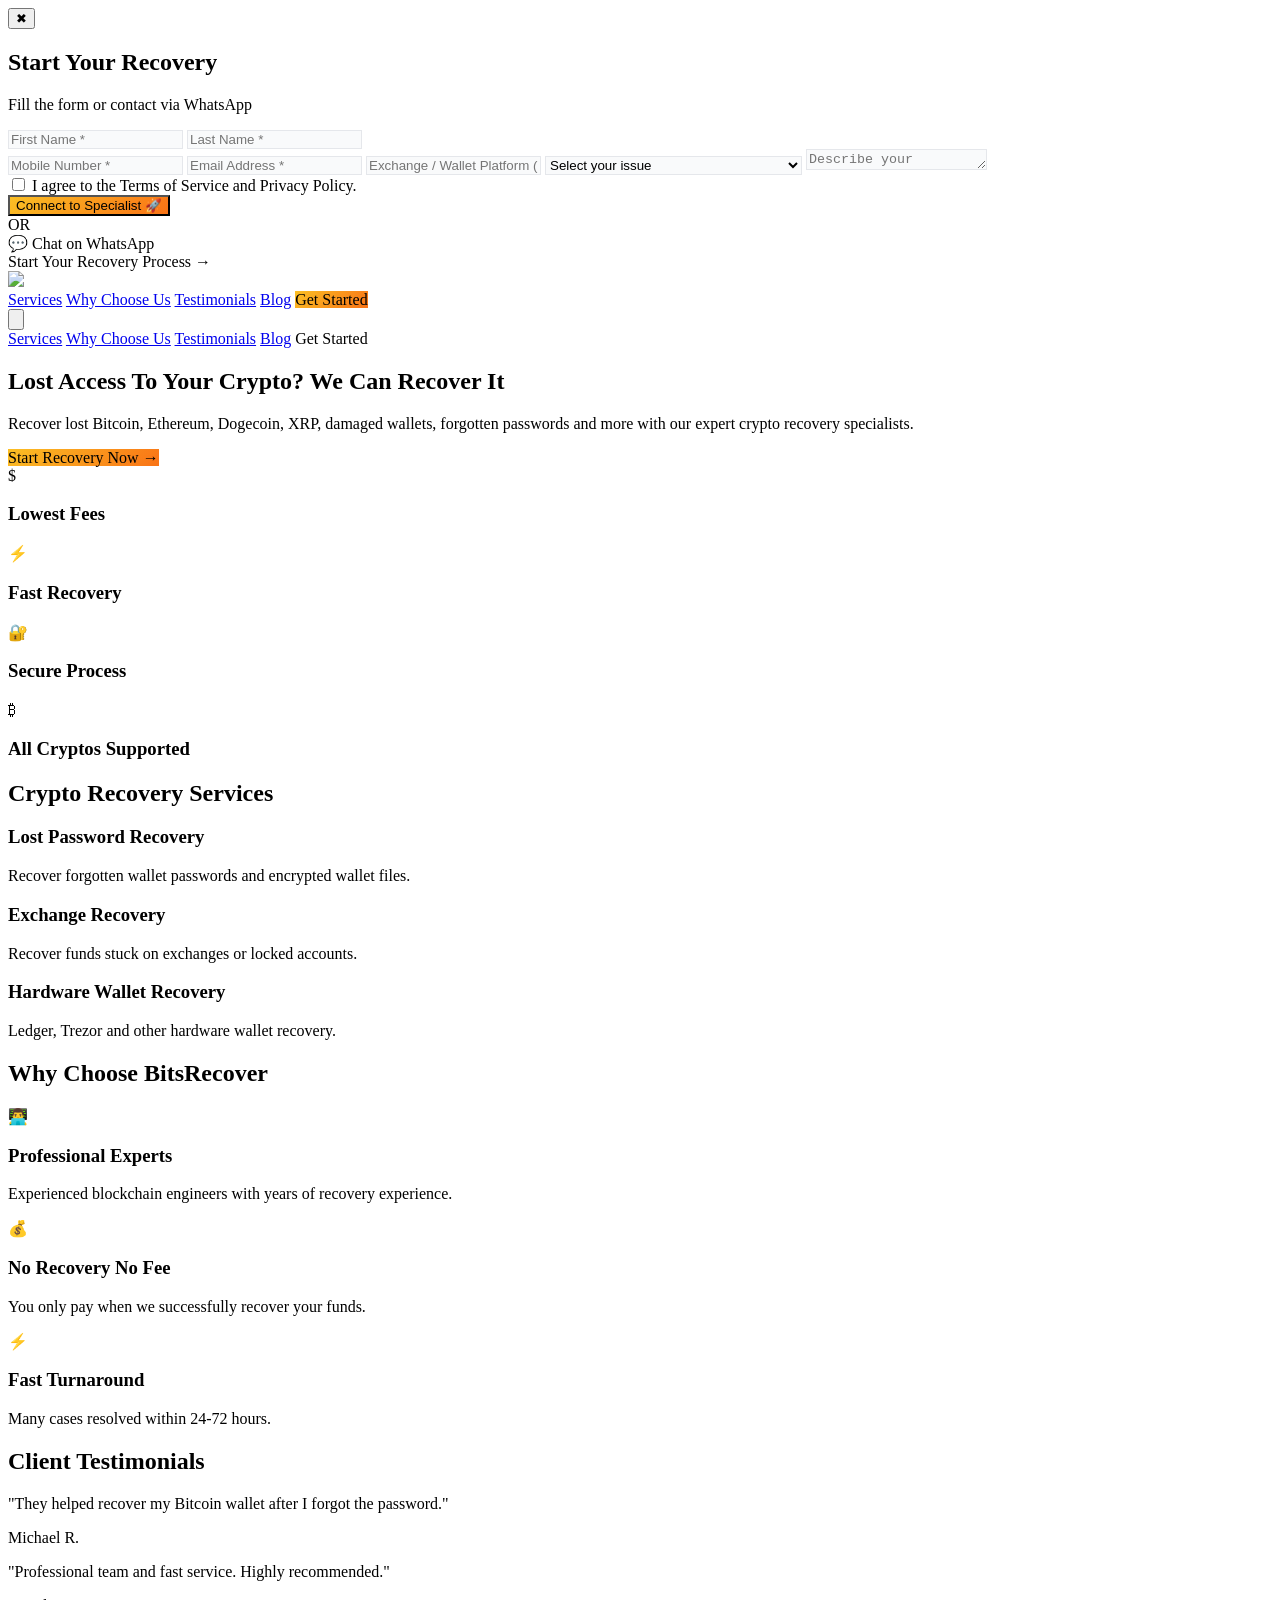
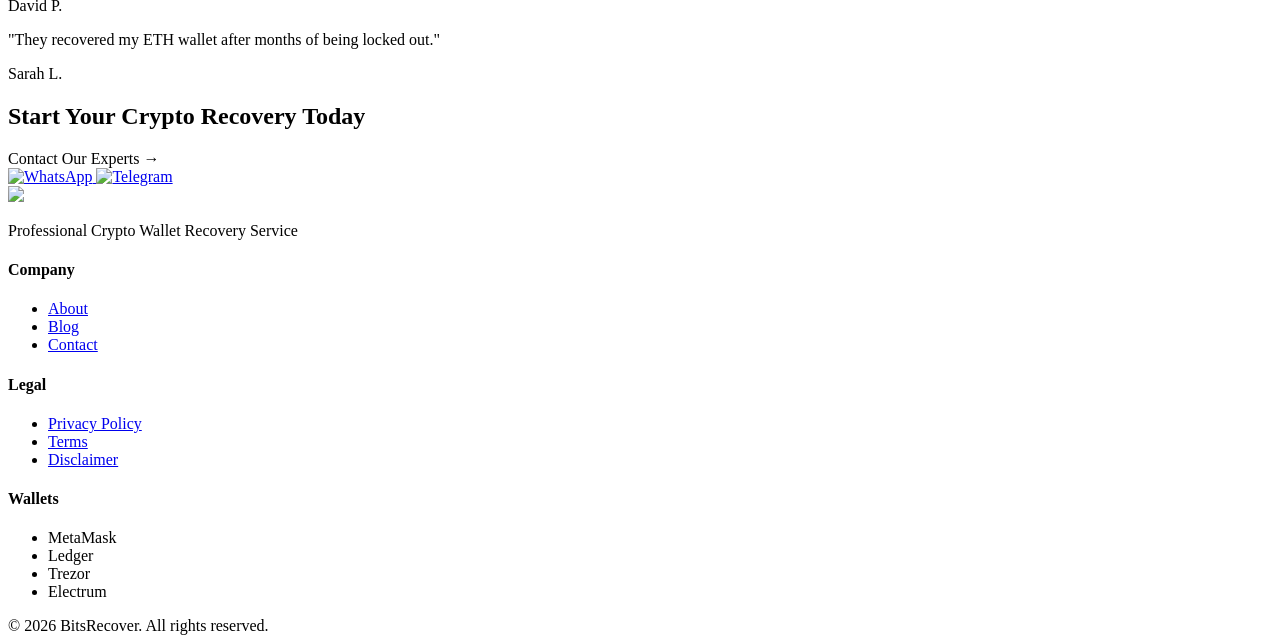
==== index.html @ 0be68c83 "Update index.html" ====
<!DOCTYPE html>
<html lang="en">

<head>

    <meta charset="UTF-8">
    <meta name="viewport" content="width=device-width, initial-scale=1.0">

    <title>BitsRecover – Professional Crypto Wallet Recoveryyy</title>

    <meta name="description"
        content="Lost access to Bitcoin, Ethereum or other cryptocurrencies? Our expert recovery team helps you regain your funds safely.">

    <script src="https://cdn.tailwindcss.com"></script>

    <style>
        html {
            scroll-behavior: smooth;
        }

        :root {
            --primary: #f59e0b;
        }

        .gradient-btn {
            background: linear-gradient(135deg, #fbbf24, #f97316);
        }
    </style>

    <link rel="stylesheet" href="index.css">


    
        <script type="text/javascript">
        window.$crisp=[];
        window.CRISP_WEBSITE_ID="ad9b72ca-7b60-43f1-b585-5faa0a7a1a72";
        (function(){
        d=document;
        s=d.createElement("script");
        s.src="https://client.crisp.chat/l.js";
        s.async=1;
        d.getElementsByTagName("head")[0].appendChild(s);
        })();
        </script>


</head>


<body class="bg-gray-50 font-sans">


    <!-- LEAD FORM MODAL -->
    <div id="leadModal" class="fixed inset-0 bg-black bg-opacity-70 hidden justify-center items-center z-50">

        <div class="bg-white w-full max-w-lg p-8 rounded-2xl relative shadow-2xl">

            <!-- CLOSE -->
            <button onclick="closeForm()" class="absolute top-3 right-4 text-xl font-bold">✖</button>

            <h2 class="text-2xl font-bold mb-2 text-center">Start Your Recovery</h2>
            <div id="formMessage" class="hidden text-center py-3 rounded-lg font-semibold"></div>
            <p class="text-center text-gray-500 mb-6">Fill the form or contact via WhatsApp</p>

            <!-- FORM -->
            <form class="space-y-4" onsubmit="submitForm(event)">

                <!-- NAME -->
                <div class="grid grid-cols-2 gap-3">
                    <input type="text" name="first_name" placeholder="First Name *" required
                        class="w-full border p-3 rounded-lg">
                    <input type="text" name="last_name" placeholder="Last Name *" required
                        class="w-full border p-3 rounded-lg">
                </div>


                <input type="tel" name="phone" placeholder="Mobile Number *" required
                    class="w-full border p-3 rounded-lg">

                <!-- EMAIL -->
                <input type="email" name="email" placeholder="Email Address *" required
                    class="w-full border p-3 rounded-lg">

                <!-- WALLET -->
                <input type="text" name="wallet" placeholder="Exchange / Wallet Platform (e.g. Binance, MetaMask)"
                    class="w-full border p-3 rounded-lg">

                <!-- ISSUE TYPE -->
                <select name="issue_type" required class="w-full border p-3 rounded-lg">
                    <option value="">Select your issue</option>
                    <option>Wallet Access / Lost Password</option>
                    <option>Pending / Failed Transaction</option>
                    <option>Withdrawal Not Received</option>
                    <option>Deposit Not Credited</option>
                    <option>Account Locked / Frozen</option>
                    <option>Unauthorized Access / Hacked Account</option>
                    <option>Staking / Rewards Issue</option>
                    <option>Billing / Fee Dispute</option>
                    <option>KYC / Verification Problem</option>
                    <option>Tax Statement / Trade History</option>
                    <option>Other</option>
                </select>

                <!-- MESSAGE -->
                <textarea name="message" rows="1" placeholder="Describe your issue..."
                    class="w-full border p-3 rounded-lg"></textarea>

                <!-- CHECKBOXES -->
                <div class="text-sm space-y-2 text-gray-600">

                    <label class="flex items-start gap-2">
                        <input type="checkbox" required>
                        <span>I agree to the Terms of Service and Privacy Policy.</span>
                    </label>


                </div>

                <!-- SUBMIT -->
                <button type="submit" class="w-full gradient-btn text-white py-3 rounded-lg font-bold text-lg">
                    Connect to Specialist 🚀
                </button>

            </form>
            <!-- DIVIDER -->
            <div class="flex items-center my-6">
                <div class="flex-1 h-px bg-gray-300"></div>
                <span class="px-3 text-gray-500 text-sm">OR</span>
                <div class="flex-1 h-px bg-gray-300"></div>
            </div>

            <!-- WHATSAPP BUTTON -->
            <a onclick="openWhatsApp()"
                class="block w-full bg-green-500 text-white text-center py-3 rounded-lg font-bold hover:bg-green-600">
                💬 Chat on WhatsApp
            </a>

        </div>

    </div>


    <!-- TOP BAR -->

    <div class="bg-yellow-400 text-center py-2 text-sm font-semibold">

        <a onclick="openWhatsApp()" class="hover:underline">
            Start Your Recovery Process →
        </a>

    </div>



    <!-- HEADER -->

    <header class="bg-white shadow sticky top-0 z-50">

        <div class="max-w-7xl mx-auto px-4">

            <div class="flex justify-between items-center py-4">

                <!-- Logo -->

                <a href="/" class="flex items-center">

                    <img src="https://bitsrecover.com/logo.png" class="h-12">

                </a>


                <!-- Desktop Nav -->

                <nav class="hidden md:flex space-x-8 items-center">

                    <a href="services.html" class="text-gray-700 hover:text-yellow-500">Services</a>

                    <a href="whychooseus.html" class="text-gray-700 hover:text-yellow-500">Why Choose Us</a>

                    <a href="testimonials.html" class="text-gray-700 hover:text-yellow-500">Testimonials</a>

                    <a href="blog.html" class="text-gray-700 hover:text-yellow-500">Blog</a>

                    <a onclick="openForm()"
                        class="gradient-btn text-white px-6 py-2 rounded-full font-semibold hover:brightness-110">
                        Get Started
                    </a>

                </nav>


                <!-- Mobile Button -->

                <button id="menuBtn" class="md:hidden">

                    <svg xmlns="http://www.w3.org/2000/svg" class="h-8 w-8" fill="none" viewBox="0 0 24 24"
                        stroke="currentColor">

                        <path stroke-linecap="round" stroke-linejoin="round" stroke-width="2"
                            d="M4 6h16M4 12h16M4 18h16" />

                    </svg>

                </button>

            </div>


            <!-- MOBILE MENU -->

            <div id="mobileMenu" class="hidden md:hidden pb-6">

                <a href="services.html" class="block py-2">Services</a>

                <a href="whychooseus.html" class="block py-2">Why Choose Us</a>

                <a href="testimonials.html" class="block py-2">Testimonials</a>

                <a href="blog.html" class="block py-2">Blog</a>

                <a onclick="openForm()" class="block mt-2 bg-yellow-500 text-white px-5 py-2 rounded-full text-center">
                    Get Started
                </a>

            </div>

        </div>

    </header>



    <!-- HERO -->

    <section class="bg-gradient-to-br from-gray-900 via-gray-800 to-gray-900 text-white py-24">

        <div class="max-w-7xl mx-auto px-4 text-center">

            <h1 class="text-4xl md:text-6xl font-bold mb-6">

                Lost Access To Your Crypto?

                <span class="text-yellow-400">
                    We Can Recover It
                </span>

            </h1>


            <p class="text-xl text-gray-300 max-w-3xl mx-auto mb-10">

                Recover lost Bitcoin, Ethereum, Dogecoin, XRP, damaged wallets,
                forgotten passwords and more with our expert crypto recovery specialists.

            </p>


            <a onclick="openForm()" class="gradient-btn px-10 py-5 text-xl rounded-full font-bold hover:brightness-110">

                Start Recovery Now →

            </a>

        </div>

    </section>



    <!-- FEATURES -->

    <section class="py-16 bg-white">

        <div class="max-w-7xl mx-auto px-4 grid grid-cols-2 md:grid-cols-4 gap-8 text-center">

            <div>
                <div class="text-5xl mb-4 text-yellow-500">$</div>
                <h3 class="font-bold">Lowest Fees</h3>
            </div>

            <div>
                <div class="text-5xl mb-4 text-yellow-500">⚡</div>
                <h3 class="font-bold">Fast Recovery</h3>
            </div>

            <div>
                <div class="text-5xl mb-4 text-yellow-500">🔐</div>
                <h3 class="font-bold">Secure Process</h3>
            </div>

            <div>
                <div class="text-5xl mb-4 text-yellow-500">₿</div>
                <h3 class="font-bold">All Cryptos Supported</h3>
            </div>

        </div>

    </section>



    <!-- SERVICES -->

    <section id="services" class="py-20 bg-gray-100">

        <div class="max-w-7xl mx-auto px-4">

            <h2 class="text-4xl font-bold text-center mb-12">

                Crypto Recovery Services

            </h2>


            <div class="grid md:grid-cols-3 gap-10">


                <div class="bg-white p-8 rounded-xl shadow hover:shadow-xl transition">

                    <h3 class="text-xl font-bold mb-3">Lost Password Recovery</h3>

                    <p class="text-gray-600">

                        Recover forgotten wallet passwords and encrypted wallet files.

                    </p>

                </div>



                <div class="bg-white p-8 rounded-xl shadow hover:shadow-xl transition">

                    <h3 class="text-xl font-bold mb-3">Exchange Recovery</h3>

                    <p class="text-gray-600">

                        Recover funds stuck on exchanges or locked accounts.

                    </p>

                </div>



                <div class="bg-white p-8 rounded-xl shadow hover:shadow-xl transition">

                    <h3 class="text-xl font-bold mb-3">Hardware Wallet Recovery</h3>

                    <p class="text-gray-600">

                        Ledger, Trezor and other hardware wallet recovery.

                    </p>

                </div>

            </div>

        </div>

    </section>



    <!-- WHY US -->

    <section id="why-us" class="py-20 bg-white">

        <div class="max-w-7xl mx-auto px-4">

            <h2 class="text-4xl font-bold text-center mb-16">

                Why Choose BitsRecover

            </h2>


            <div class="grid md:grid-cols-3 gap-10 text-center">


                <div>

                    <div class="text-6xl mb-6">👨‍💻</div>

                    <h3 class="font-bold text-xl mb-3">

                        Professional Experts

                    </h3>

                    <p class="text-gray-600">

                        Experienced blockchain engineers with years of recovery experience.

                    </p>

                </div>


                <div>

                    <div class="text-6xl mb-6">💰</div>

                    <h3 class="font-bold text-xl mb-3">

                        No Recovery No Fee

                    </h3>

                    <p class="text-gray-600">

                        You only pay when we successfully recover your funds.

                    </p>

                </div>


                <div>

                    <div class="text-6xl mb-6">⚡</div>

                    <h3 class="font-bold text-xl mb-3">

                        Fast Turnaround

                    </h3>

                    <p class="text-gray-600">

                        Many cases resolved within 24-72 hours.

                    </p>

                </div>


            </div>

        </div>

    </section>



    <!-- TESTIMONIALS -->

    <section id="testimonials" class="py-20 bg-gray-50">

        <div class="max-w-7xl mx-auto px-4">

            <h2 class="text-4xl font-bold text-center mb-12">

                Client Testimonials

            </h2>


            <div class="grid md:grid-cols-3 gap-8">


                <div class="bg-white p-6 rounded-xl shadow">

                    <p>

                        "They helped recover my Bitcoin wallet after I forgot the password."

                    </p>

                    <p class="font-bold mt-4">Michael R.</p>

                </div>



                <div class="bg-white p-6 rounded-xl shadow">

                    <p>

                        "Professional team and fast service. Highly recommended."

                    </p>

                    <p class="font-bold mt-4">David P.</p>

                </div>



                <div class="bg-white p-6 rounded-xl shadow">

                    <p>

                        "They recovered my ETH wallet after months of being locked out."

                    </p>

                    <p class="font-bold mt-4">Sarah L.</p>

                </div>

            </div>

        </div>

    </section>



    <!-- CTA -->

    <section class="bg-gradient-to-br from-yellow-500 to-orange-600 text-white py-20 text-center">

        <h2 class="text-4xl font-bold mb-6">

            Start Your Crypto Recovery Today

        </h2>

        <a onclick="openForm()" class="bg-white text-orange-600 px-10 py-5 text-xl font-bold rounded-full">

            Contact Our Experts →

        </a>

    </section>

        
        
        
        <!-- Floating Contact Buttons -->
        <div class="fixed right-3 sm:right-6 bottom-20 z-[9999] flex flex-col gap-3 mb-2">
        
            <!-- Live Chat
            <button onclick="$crisp.push(['do', 'chat:open'])"
                title="Live Chat"
                class="w-14 h-14 bg-orange-500 rounded-full flex items-center justify-center shadow-lg hover:scale-110 transition duration-300">
                💬
            </button> -->
        
            <!-- WhatsApp -->
            <a href="https://wa.me/12098890576?text=Hello%20I%20need%20help%20with%20recover%20my%20crypto"
                target="_blank"
                title="WhatsApp"
                class="w-14 h-14 bg-green-500 rounded-full flex items-center justify-center shadow-lg hover:scale-110 transition duration-300">
                <img src="https://cdn-icons-png.flaticon.com/512/733/733585.png"
                    alt="WhatsApp"
                    class="w-8 h-8">
            </a>
        
            <!-- Telegram -->
            <a href="https://t.me/Alex_watson11"
                target="_blank"
                title="Telegram"
                class="w-14 h-14 bg-blue-500 rounded-full flex items-center justify-center shadow-lg hover:scale-110 transition duration-300">
                <img src="https://cdn-icons-png.flaticon.com/512/2111/2111646.png"
                    alt="Telegram"
                    class="w-8 h-8">
            </a>
        
        </div>





    <!-- FOOTER -->

    <footer class="bg-gray-900 text-gray-300 py-16">

        <div class="max-w-7xl mx-auto px-4 grid md:grid-cols-4 gap-10">


            <div>

                <img src="https://bitsrecover.com/logo.png" class="h-12 mb-4">

                <p>Professional Crypto Wallet Recovery Service</p>

            </div>



            <div>

                <h4 class="text-white font-bold mb-4">Company</h4>

                <ul class="space-y-2">

                    <li><a href="about.html">About</a></li>

                    <li><a href="blog.html">Blog</a></li>

                    <li><a href="contact-us.html">Contact</a></li>

                </ul>

            </div>



            <div>

                <h4 class="text-white font-bold mb-4">Legal</h4>

                <ul class="space-y-2">

                    <li><a href="privacy.html">Privacy Policy</a></li>

                    <li><a href="terms.html">Terms</a></li>

                    <li><a href="disclaimer.html">Disclaimer</a></li>

                </ul>

            </div>



            <div>

                <h4 class="text-white font-bold mb-4">Wallets</h4>

                <ul class="space-y-2">

                    <li>MetaMask</li>
                    <li>Ledger</li>
                    <li>Trezor</li>
                    <li>Electrum</li>

                </ul>

            </div>


        </div>

        <div class="text-center mt-10 border-t border-gray-700 pt-6 text-sm">

            © 2026 BitsRecover. All rights reserved.

        </div>

    </footer>



    <script src="index.js"></script>

</body>

</html>
---- index.css ----
#leadModal{
    z-index: 999 !important;
}


/* MOBILE OPTIMIZATION */
@media (max-width: 640px) {

    /* modal container spacing */
    #leadModal {
        padding: 20px;
        align-items: flex-start;
        overflow-y: auto;
    }

    /* form box */
    #leadModal > div {
        margin-top: 40px;
        margin-bottom: 40px;
        padding: 20px;
        border-radius: 16px;
    }

    /* inputs spacing improve */
    #leadModal input,
    #leadModal select,
    #leadModal textarea {
        padding: 14px;
        font-size: 16px;
    }

    /* button size */
    #leadModal button,
    #leadModal a {
        padding: 14px;
        font-size: 16px;
    }

}

/* FORM UI IMPROVEMENT */
#leadModal input,
#leadModal select,
#leadModal textarea {
    background: #f9fafb;
    border: 1px solid #e5e7eb;
    transition: 0.2s;
}

#leadModal input:focus,
#leadModal select:focus,
#leadModal textarea:focus {
    border-color: #f59e0b;
    outline: none;
    background: #fff;
}

/* MOBILE FIX */
@media (max-width: 640px) {

    #leadModal {
        padding: 15px;
        align-items: flex-start;
        overflow-y: auto;
    }

    #leadModal > div {
        margin-top: 30px;
        margin-bottom: 30px;
        padding: 18px;
    }

    /* stack first-last name on mobile */
    #leadModal .grid-cols-2 {
        grid-template-columns: 1fr;
    }

}
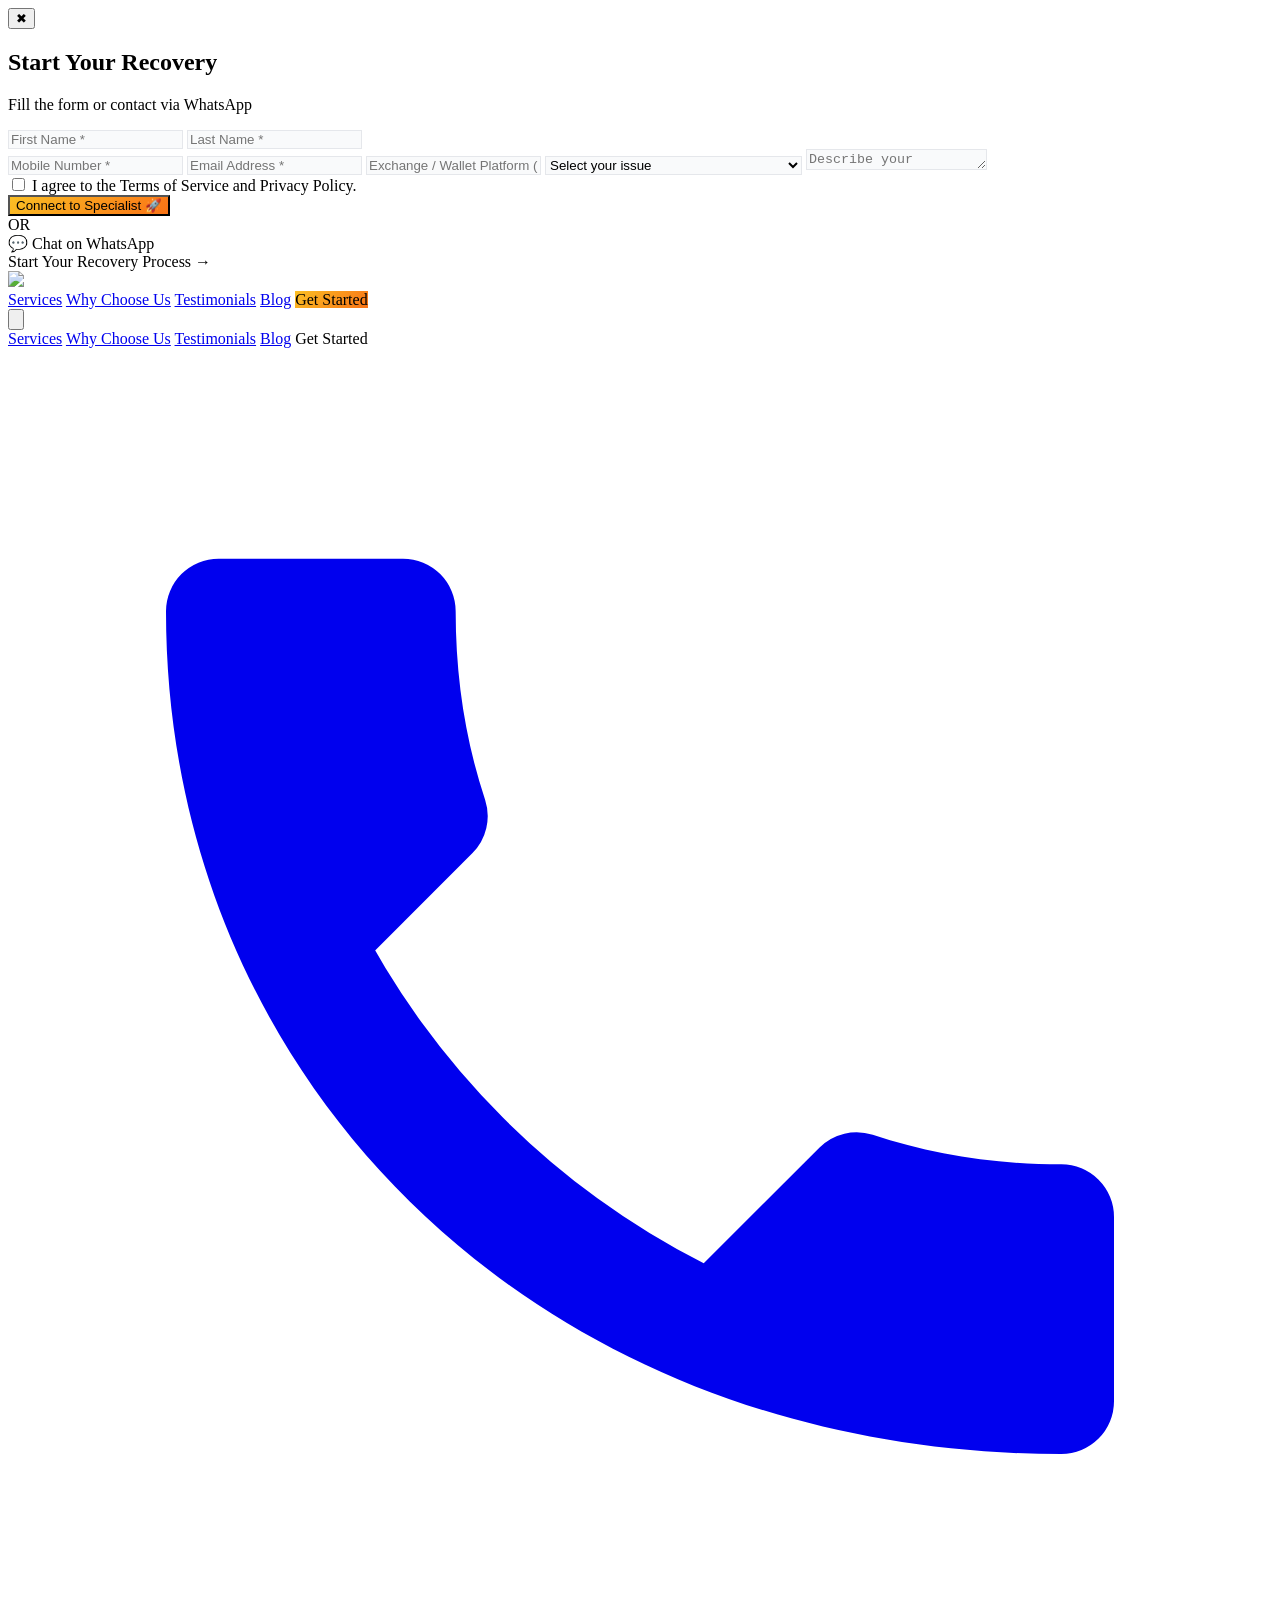
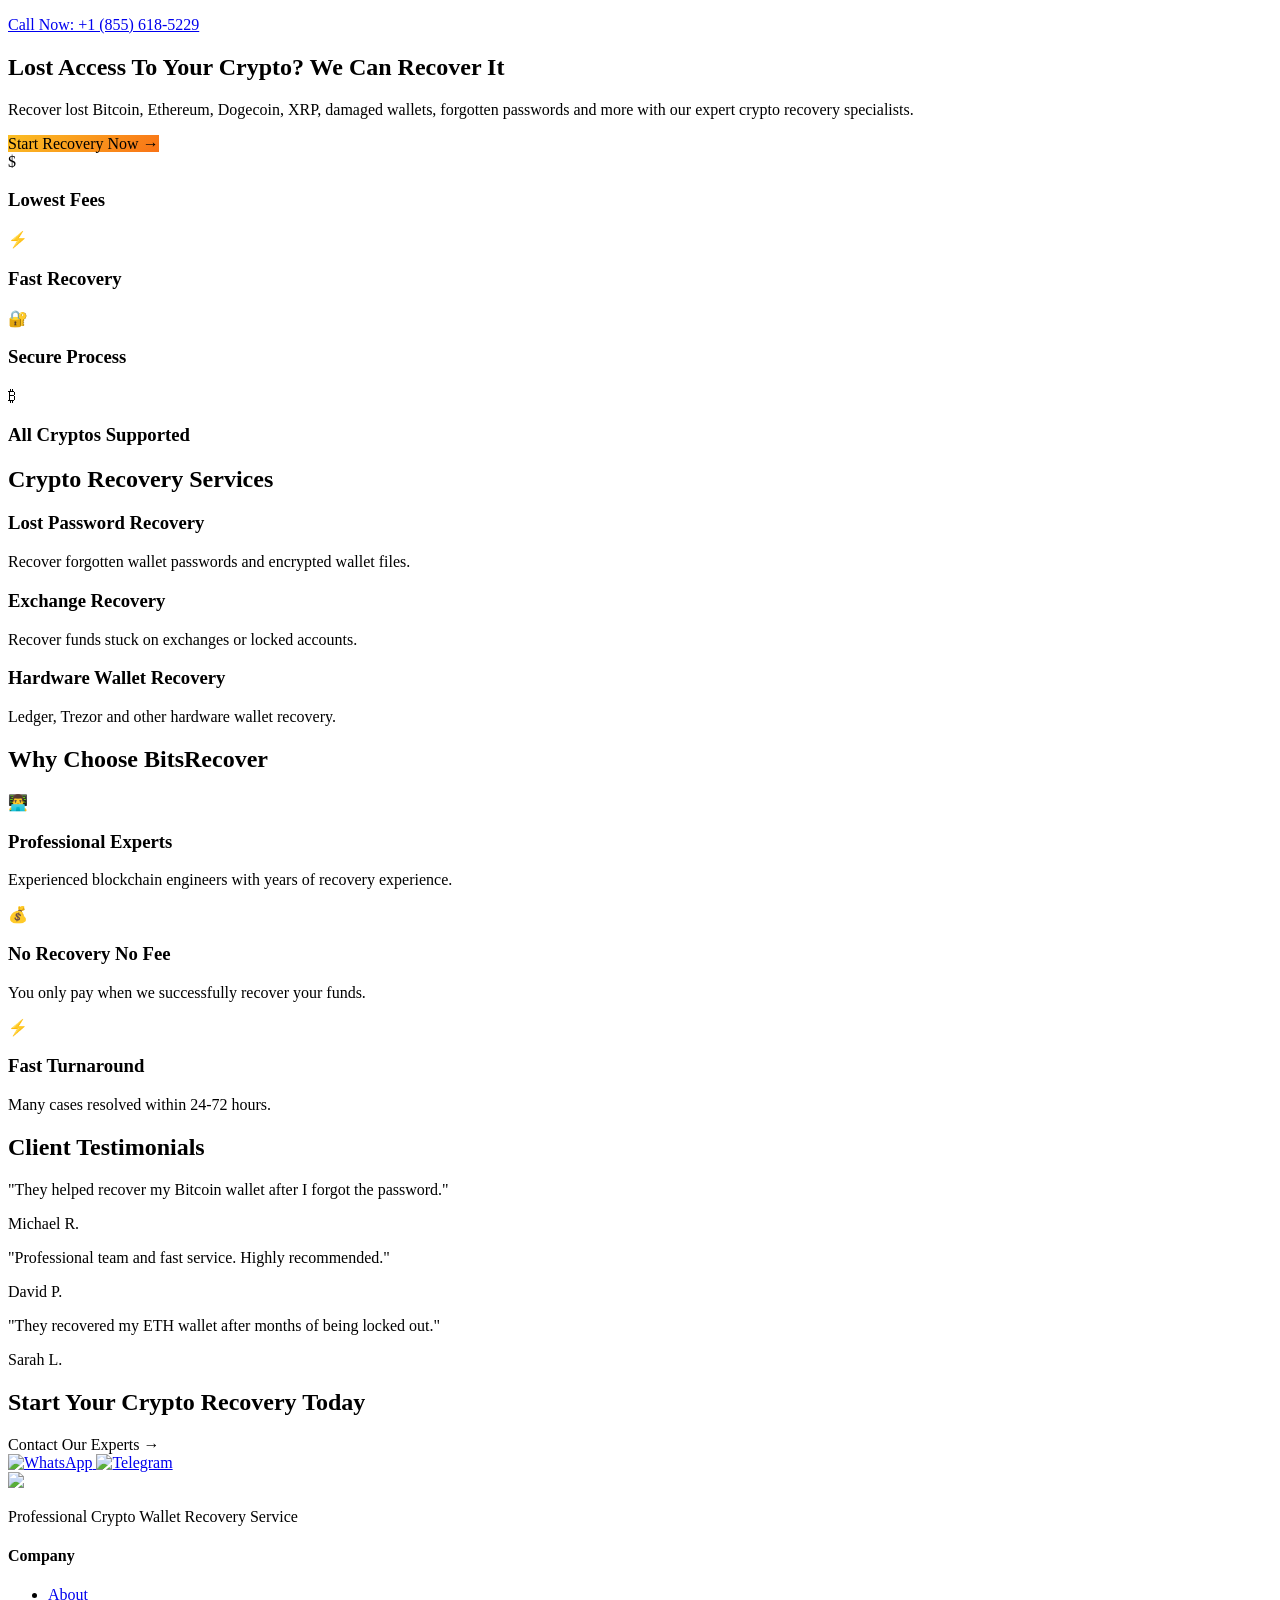
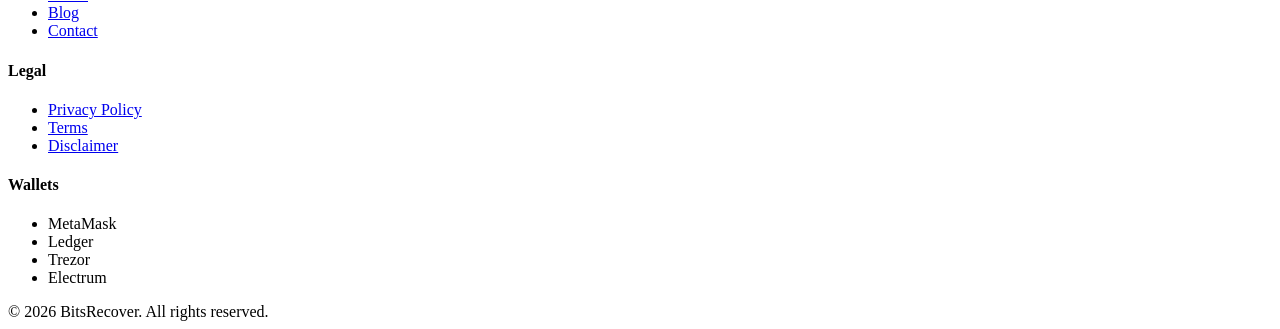
==== commit 50ca52b3: "Update index.html" ====
--- a/index.html
+++ b/index.html
@@ -30,18 +30,7 @@
     <link rel="stylesheet" href="index.css">
 
 
-    
-        <script type="text/javascript">
-        window.$crisp=[];
-        window.CRISP_WEBSITE_ID="ad9b72ca-7b60-43f1-b585-5faa0a7a1a72";
-        (function(){
-        d=document;
-        s=d.createElement("script");
-        s.src="https://client.crisp.chat/l.js";
-        s.async=1;
-        d.getElementsByTagName("head")[0].appendChild(s);
-        })();
-        </script>
+ <script src="//code.jivosite.com/widget/A5bhk4G2a2" async></script>
 
 
 </head>
@@ -236,6 +225,18 @@
 
         <div class="max-w-7xl mx-auto px-4 text-center">
 
+
+             <a href="tel:+18556185229"
+                class="inline-flex items-center gap-3 bg-gradient-to-r from-yellow-400 to-amber-500 text-black px-8 py-4 rounded-full text-lg font-bold mb-8 shadow-lg shadow-yellow-500/30 hover:scale-105 hover:shadow-yellow-500/50 transition-all duration-300 cursor-pointer">
+
+                <svg xmlns="http://www.w3.org/2000/svg" class="w-6 h-6" fill="currentColor" viewBox="0 0 24 24">
+                    <path
+                        d="M6.62 10.79a15.05 15.05 0 006.59 6.59l2.2-2.2a1 1 0 011.01-.24c1.11.37 2.3.56 3.58.56a1 1 0 011 1V20a1 1 0 01-1 1C10.07 21 3 13.93 3 5a1 1 0 011-1h3.5a1 1 0 011 1c0 1.28.19 2.47.56 3.58a1 1 0 01-.24 1.01l-2.2 2.2z" />
+                </svg>
+
+                Call Now: +1 (855) 618-5229
+            </a>
+            
             <h1 class="text-4xl md:text-6xl font-bold mb-6">
 
                 Lost Access To Your Crypto?
@@ -529,39 +530,39 @@
         
         
         
-        <!-- Floating Contact Buttons -->
-        <div class="fixed right-3 sm:right-6 bottom-20 z-[9999] flex flex-col gap-3 mb-2">
-        
-            <!-- Live Chat
-            <button onclick="$crisp.push(['do', 'chat:open'])"
-                title="Live Chat"
-                class="w-14 h-14 bg-orange-500 rounded-full flex items-center justify-center shadow-lg hover:scale-110 transition duration-300">
-                💬
-            </button> -->
-        
-            <!-- WhatsApp -->
-            <a href="https://wa.me/12098890576?text=Hello%20I%20need%20help%20with%20recover%20my%20crypto"
-                target="_blank"
-                title="WhatsApp"
-                class="w-14 h-14 bg-green-500 rounded-full flex items-center justify-center shadow-lg hover:scale-110 transition duration-300">
-                <img src="https://cdn-icons-png.flaticon.com/512/733/733585.png"
-                    alt="WhatsApp"
-                    class="w-8 h-8">
-            </a>
-        
-            <!-- Telegram -->
-            <a href="https://t.me/Alex_watson11"
-                target="_blank"
-                title="Telegram"
-                class="w-14 h-14 bg-blue-500 rounded-full flex items-center justify-center shadow-lg hover:scale-110 transition duration-300">
-                <img src="https://cdn-icons-png.flaticon.com/512/2111/2111646.png"
-                    alt="Telegram"
-                    class="w-8 h-8">
-            </a>
-        
-        </div>
-
-
+     
+
+         <!-- Floating Contact Buttons -->
+                <div class="fixed right-6 sm:right-6 bottom-[88px] z-[9999] flex flex-col gap-3 mb-2">
+                
+                    <!-- Live Chat
+                    <button onclick="$crisp.push(['do', 'chat:open'])"
+                        title="Live Chat"
+                        class="w-14 h-14 bg-orange-500 rounded-full flex items-center justify-center shadow-lg hover:scale-110 transition duration-300">
+                        💬
+                    </button> -->
+                
+                    <!-- WhatsApp -->
+                    <a href="https://wa.me/12098890576?text=Hello%20I%20need%20help%20with%20recover%20my%20crypto"
+                        target="_blank"
+                        title="WhatsApp"
+                        class="w-14 h-14 whatsapp-btn bg-white rounded-full flex items-center justify-center shadow-lg hover:scale-110 transition duration-300">
+                        <img src="https://cdn-icons-png.flaticon.com/512/733/733585.png"
+                            alt="WhatsApp"
+                            class="w-8 h-8">
+                    </a>
+                
+                    <!-- Telegram -->
+                    <a href="https://t.me/Alex_watson11"
+                        target="_blank"
+                        title="Telegram"
+                        class="w-14 h-14 bg-white telegram-btn rounded-full flex items-center justify-center shadow-lg hover:scale-110 transition duration-300">
+                        <img src="https://cdn-icons-png.flaticon.com/512/2111/2111646.png"
+                            alt="Telegram"
+                            class="w-8 h-8">
+                    </a>
+                
+                </div>
 
 
 
--- a/index.css
+++ b/index.css
@@ -75,4 +75,29 @@
         grid-template-columns: 1fr;
     }
 
-}+}
+
+
+.whatsapp-btn{
+    position:relative;
+    transition:all .3s ease;
+}
+
+.whatsapp-btn:hover{
+    box-shadow:
+    0 0 0 4px rgba(37,211,102,.3),
+    0 0 20px rgba(37,211,102,.8),
+    0 0 40px rgba(37,211,102,.5);
+}
+
+.telegram-btn{
+    position:relative;
+    transition:all .3s ease;
+}
+
+.telegram-btn:hover{
+    box-shadow:
+    0 0 0 4px rgba(0,136,204,.3),
+    0 0 20px rgba(0,136,204,.8),
+    0 0 40px rgba(0,136,204,.5);
+}
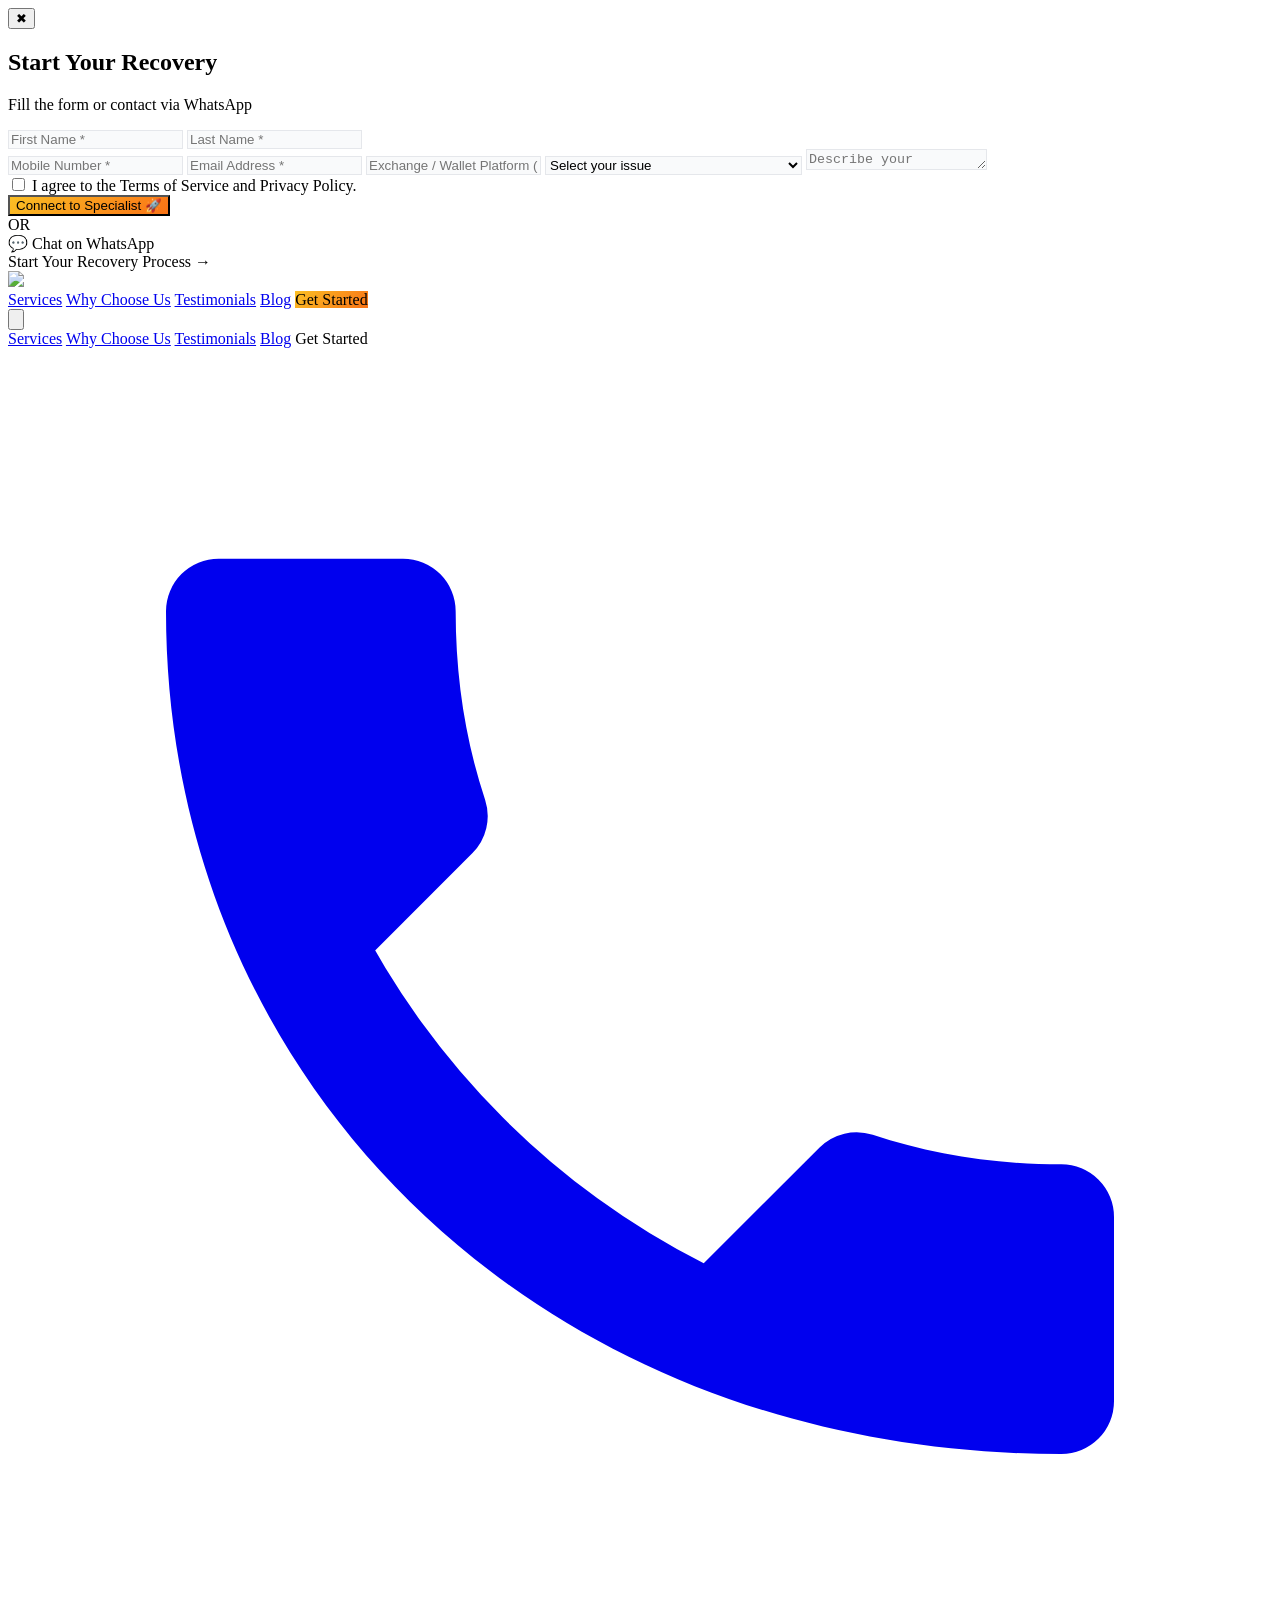
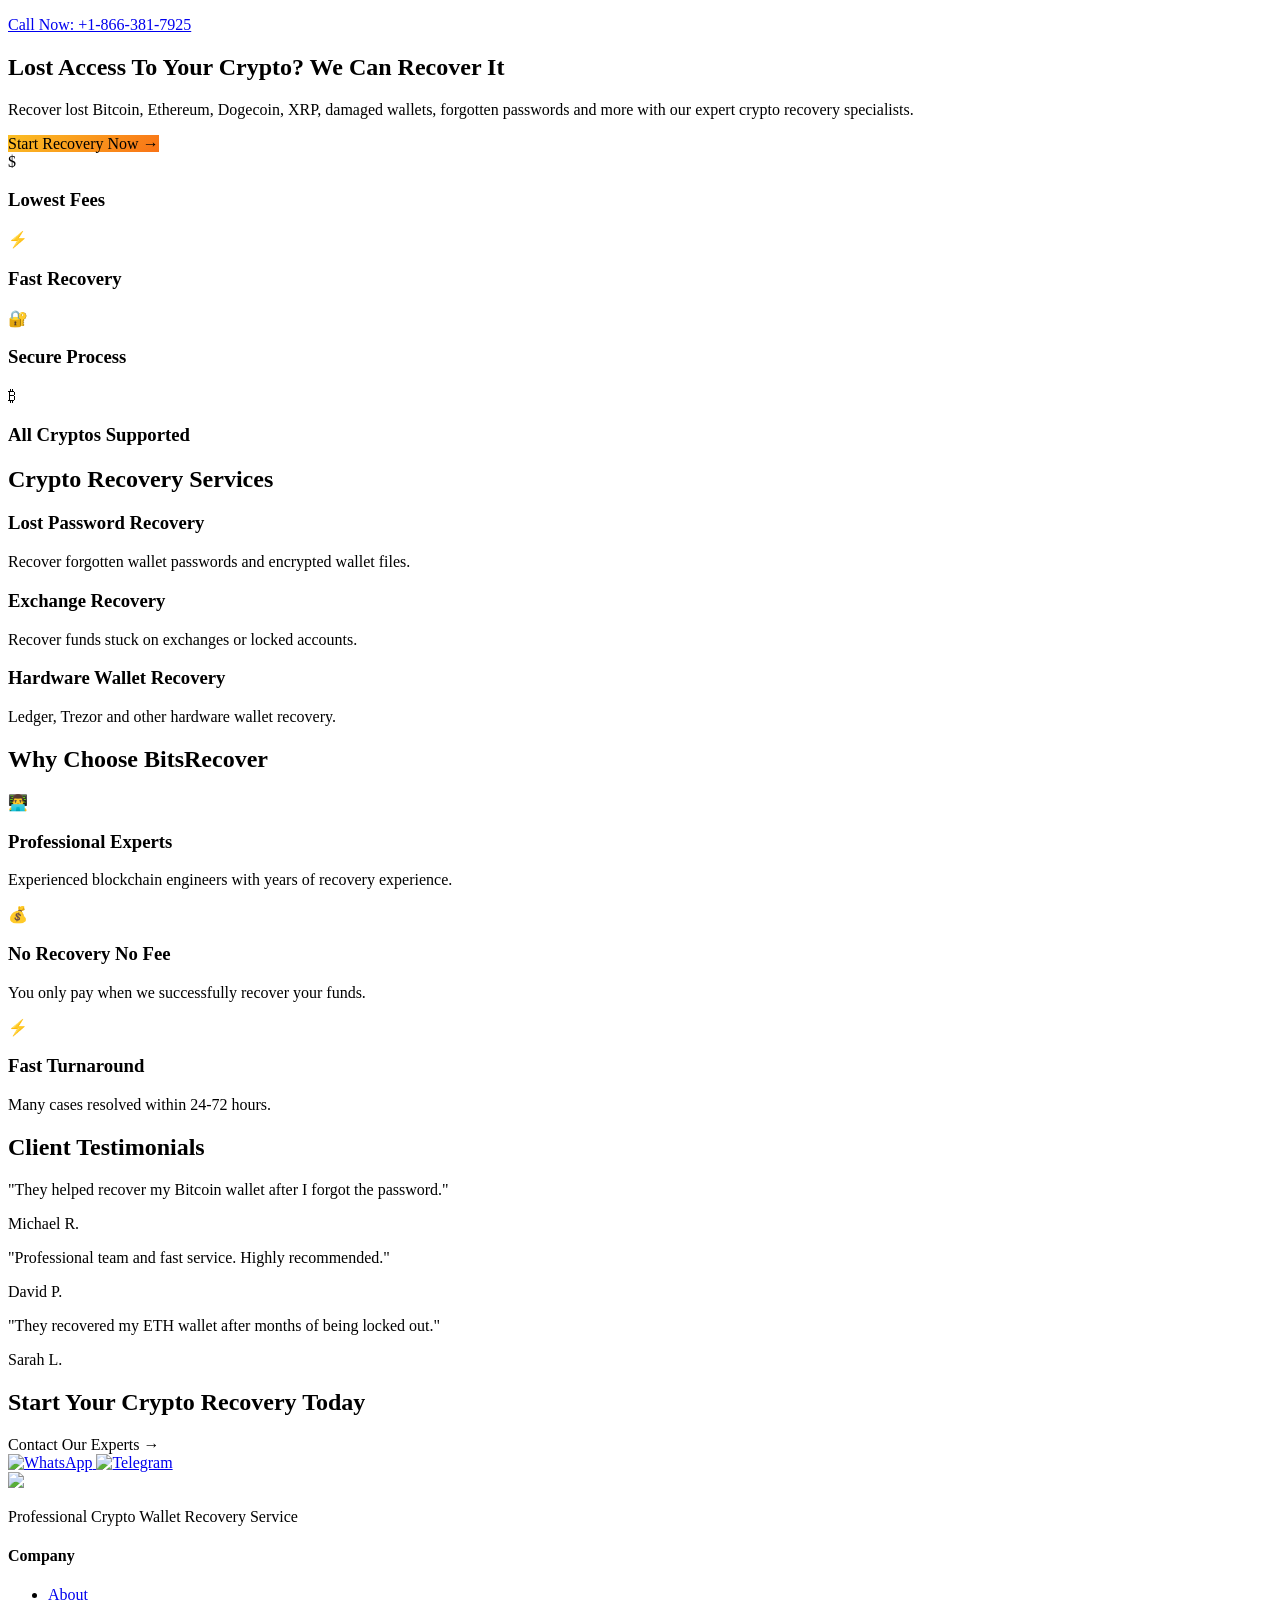
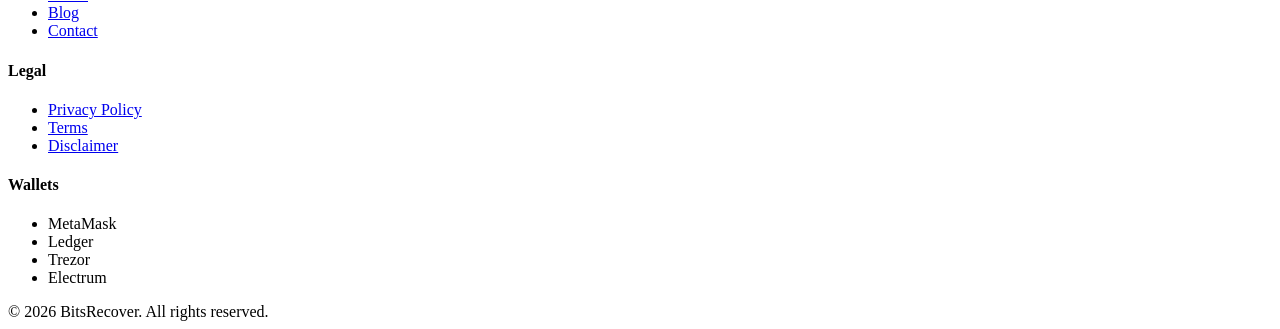
==== commit 2d29c736: "Add files via upload" ====
--- a/index.html
+++ b/index.html
@@ -226,7 +226,7 @@
         <div class="max-w-7xl mx-auto px-4 text-center">
 
 
-             <a href="tel:+18556185229"
+             <a href="tel:+18663817925"
                 class="inline-flex items-center gap-3 bg-gradient-to-r from-yellow-400 to-amber-500 text-black px-8 py-4 rounded-full text-lg font-bold mb-8 shadow-lg shadow-yellow-500/30 hover:scale-105 hover:shadow-yellow-500/50 transition-all duration-300 cursor-pointer">
 
                 <svg xmlns="http://www.w3.org/2000/svg" class="w-6 h-6" fill="currentColor" viewBox="0 0 24 24">
@@ -234,7 +234,7 @@
                         d="M6.62 10.79a15.05 15.05 0 006.59 6.59l2.2-2.2a1 1 0 011.01-.24c1.11.37 2.3.56 3.58.56a1 1 0 011 1V20a1 1 0 01-1 1C10.07 21 3 13.93 3 5a1 1 0 011-1h3.5a1 1 0 011 1c0 1.28.19 2.47.56 3.58a1 1 0 01-.24 1.01l-2.2 2.2z" />
                 </svg>
 
-                Call Now: +1 (855) 618-5229
+                Call Now: +1-866-381-7925
             </a>
             
             <h1 class="text-4xl md:text-6xl font-bold mb-6">
@@ -543,7 +543,7 @@
                     </button> -->
                 
                     <!-- WhatsApp -->
-                    <a href="https://wa.me/12098890576?text=Hello%20I%20need%20help%20with%20recover%20my%20crypto"
+                    <a href="https://wa.me/18663817925?text=Hello%20I%20need%20help%20with%20recover%20my%20crypto"
                         target="_blank"
                         title="WhatsApp"
                         class="w-14 h-14 whatsapp-btn bg-white rounded-full flex items-center justify-center shadow-lg hover:scale-110 transition duration-300">
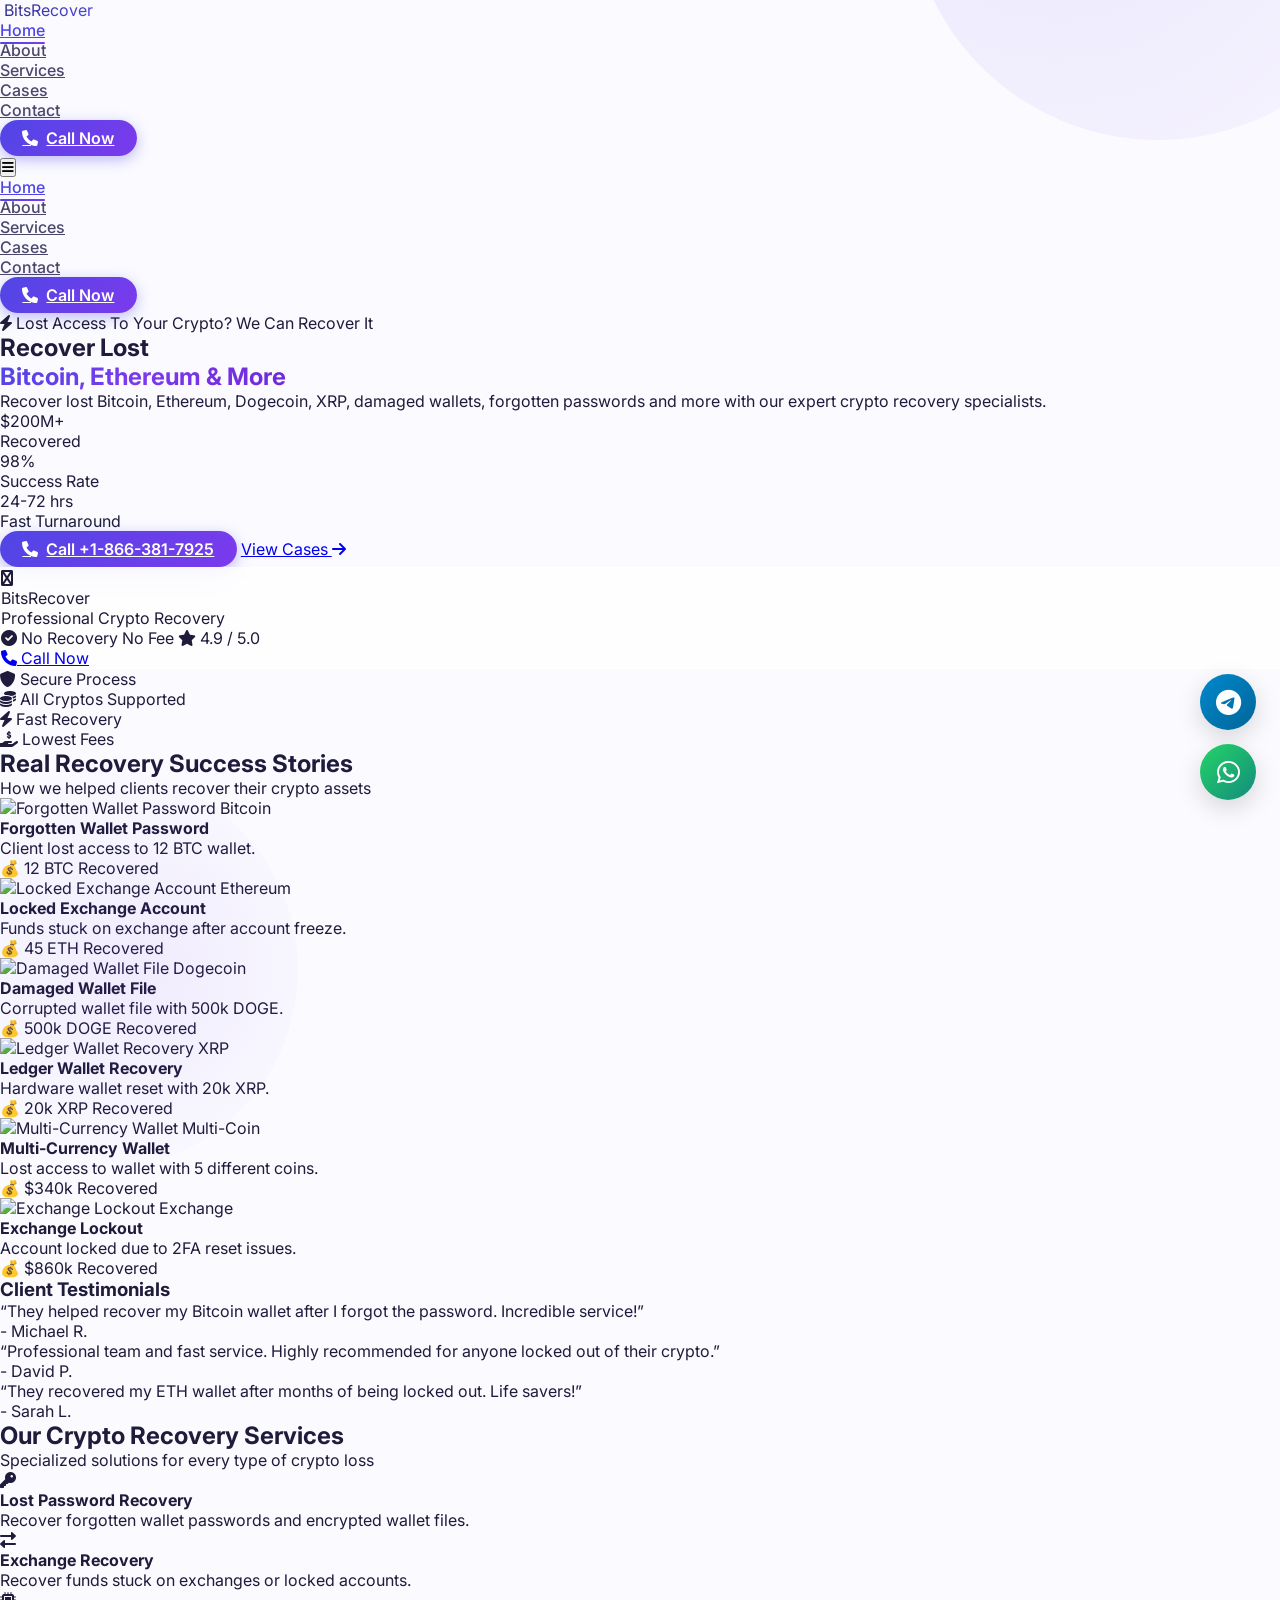
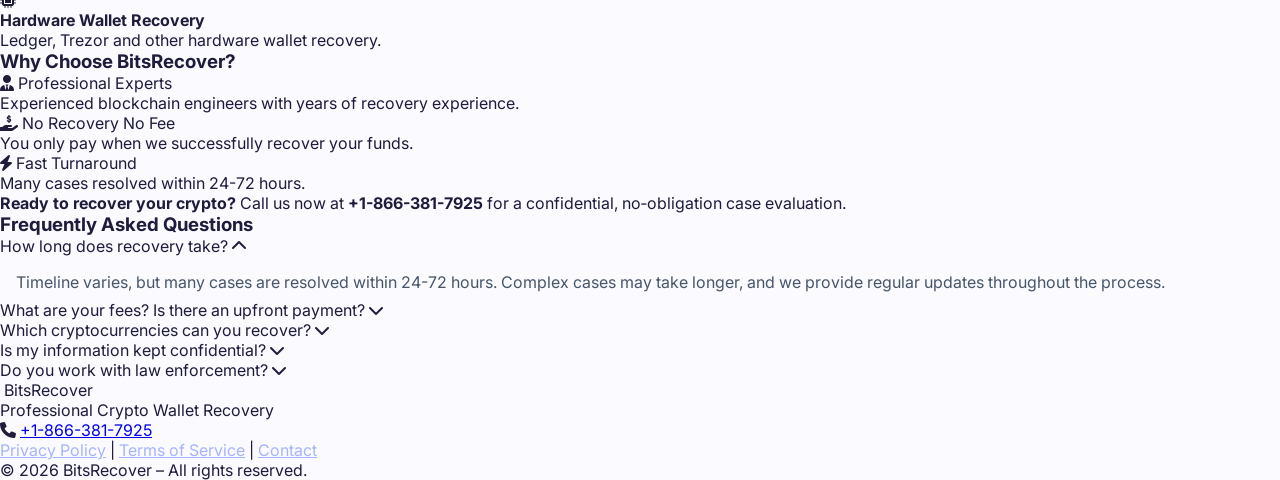
==== commit e88899c8: "Add files via upload" ====
--- a/index.html
+++ b/index.html
@@ -1,654 +1,702 @@
 <!DOCTYPE html>
 <html lang="en">
-
 <head>
-
-    <meta charset="UTF-8">
-    <meta name="viewport" content="width=device-width, initial-scale=1.0">
-
-    <title>BitsRecover – Professional Crypto Wallet Recoveryyy</title>
-
-    <meta name="description"
-        content="Lost access to Bitcoin, Ethereum or other cryptocurrencies? Our expert recovery team helps you regain your funds safely.">
-
-    <script src="https://cdn.tailwindcss.com"></script>
-
+    <meta charset="UTF-8" />
+    <meta name="viewport" content="width=device-width, initial-scale=1.0, viewport-fit=cover" />
+    <title>BitsRecover – Professional Crypto Wallet Recovery</title>
+
+    <!-- Google Fonts -->
+    <link rel="preconnect" href="https://fonts.googleapis.com" />
+    <link rel="preconnect" href="https://fonts.gstatic.com" crossorigin />
+    <link href="https://fonts.googleapis.com/css2?family=Inter:opsz,wght@14..32,400..700&display=swap" rel="stylesheet" />
+
+    <!-- Font Awesome -->
+    <link rel="stylesheet" href="https://cdnjs.cloudflare.com/ajax/libs/font-awesome/6.0.0-beta3/css/all.min.css" />
+
+    <!-- Tailwind CSS via CDN -->
+    <script src="https://cdn.tailwindcss.com">
+    </script>
+
+    <!-- Custom overrides – same style as terms page -->
     <style>
-        html {
+        * {
+            margin: 0;
+            padding: 0;
+            box-sizing: border-box;
+        }
+
+        body {
+            font-family: 'Inter', system-ui, -apple-system, 'Segoe UI', Roboto, sans-serif;
+            background: #fafaff;
+            color: #1e1b3b;
             scroll-behavior: smooth;
-        }
-
-        :root {
-            --primary: #f59e0b;
-        }
-
-        .gradient-btn {
-            background: linear-gradient(135deg, #fbbf24, #f97316);
+            min-height: 100vh;
+        }
+
+        /* Glassmorphism card */
+        .glass-card {
+            background: rgba(255, 255, 255, 0.75);
+            backdrop-filter: blur(12px);
+            -webkit-backdrop-filter: blur(12px);
+            border: 1px solid rgba(255, 255, 255, 0.4);
+        }
+
+        /* Gradient text */
+        .gradient-text {
+            background: linear-gradient(135deg, #4f46e5, #7c3aed, #6d28d9);
+            -webkit-background-clip: text;
+            background-clip: text;
+            color: transparent;
+        }
+
+        .gradient-text-dark {
+            background: linear-gradient(135deg, #312e81, #4f46e5);
+            -webkit-background-clip: text;
+            background-clip: text;
+            color: transparent;
+        }
+
+        /* Floating buttons */
+        .floating-buttons {
+            position: fixed;
+            right: 24px;
+            bottom: 100px;
+            display: flex;
+            flex-direction: column;
+            gap: 14px;
+            z-index: 999;
+        }
+
+        .floating-btn {
+            width: 56px;
+            height: 56px;
+            border-radius: 50%;
+            display: flex;
+            align-items: center;
+            justify-content: center;
+            font-size: 26px;
+            color: #fff;
+            text-decoration: none;
+            box-shadow: 0 8px 24px rgba(0, 0, 0, 0.15);
+            transition: transform 0.2s ease, box-shadow 0.2s ease;
+        }
+
+        .floating-btn:hover {
+            transform: scale(1.08);
+            box-shadow: 0 12px 32px rgba(0, 0, 0, 0.2);
+        }
+
+        .btn-telegram {
+            background: linear-gradient(135deg, #0088cc, #006699);
+        }
+
+        .btn-whatsapp {
+            background: linear-gradient(135deg, #25D366, #128C7E);
+        }
+
+        /* Navbar link */
+        .nav-link {
+            position: relative;
+            color: #4b476b;
+            font-weight: 500;
+            transition: color 0.2s;
+        }
+
+        .nav-link:hover {
+            color: #4f46e5;
+        }
+
+        .nav-link::after {
+            content: '';
+            position: absolute;
+            bottom: -4px;
+            left: 0;
+            width: 0;
+            height: 2.5px;
+            background: linear-gradient(90deg, #4f46e5, #7c3aed);
+            transition: width 0.3s ease;
+            border-radius: 4px;
+        }
+
+        .nav-link:hover::after {
+            width: 100%;
+        }
+
+        .nav-link.active {
+            color: #4f46e5;
+        }
+
+        .nav-link.active::after {
+            width: 100%;
+        }
+
+        /* Primary button */
+        .btn-primary {
+            background: linear-gradient(135deg, #4f46e5, #7c3aed);
+            color: #fff;
+            padding: 0.5rem 1.4rem;
+            border-radius: 40px;
+            font-weight: 600;
+            transition: transform 0.2s, box-shadow 0.2s;
+            box-shadow: 0 4px 14px rgba(79, 70, 229, 0.35);
+            display: inline-flex;
+            align-items: center;
+            gap: 0.5rem;
+        }
+
+        .btn-primary:hover {
+            transform: translateY(-2px);
+            box-shadow: 0 8px 24px rgba(79, 70, 229, 0.45);
+            color: #fff;
+        }
+
+        /* Hero decorative shapes */
+        .hero-shape {
+            position: absolute;
+            top: -40%;
+            right: -10%;
+            width: 500px;
+            height: 500px;
+            background: radial-gradient(circle at 30% 40%, rgba(79, 70, 229, 0.10), rgba(124, 58, 237, 0.05) 70%, transparent);
+            border-radius: 50%;
+            pointer-events: none;
+            z-index: 0;
+        }
+
+        .hero-shape-2 {
+            position: absolute;
+            bottom: -30%;
+            left: -8%;
+            width: 400px;
+            height: 400px;
+            background: radial-gradient(circle at 60% 50%, rgba(124, 58, 237, 0.08), transparent 70%);
+            border-radius: 50%;
+            pointer-events: none;
+            z-index: 0;
+        }
+
+        /* Success card */
+        .success-card {
+            transition: transform 0.3s ease, box-shadow 0.3s ease, border-color 0.3s ease;
+        }
+
+        .success-card:hover {
+            transform: translateY(-8px);
+            border-color: #7c3aed;
+            box-shadow: 0 20px 30px -12px rgba(0, 0, 0, 0.12);
+        }
+
+        /* Scam card */
+        .scam-card {
+            transition: transform 0.25s ease, border-color 0.25s ease;
+        }
+
+        .scam-card:hover {
+            transform: translateY(-4px);
+            border-color: #7c3aed;
+        }
+
+        /* FAQ */
+        .faq-question {
+            cursor: pointer;
+            transition: background 0.2s;
+        }
+
+        .faq-question:hover {
+            background: rgba(79, 70, 229, 0.06);
+        }
+
+        .faq-answer {
+            max-height: 0;
+            overflow: hidden;
+            transition: max-height 0.35s ease, padding 0.35s ease;
+            padding: 0 1rem;
+            color: #475569;
+        }
+
+        .faq-item.active .faq-answer {
+            max-height: 300px;
+            padding: 1rem 1rem 0.5rem;
+        }
+
+        .faq-item.active .faq-question i {
+            transform: rotate(180deg);
+        }
+
+        .faq-question i {
+            transition: transform 0.3s ease;
+        }
+
+        /* Trust badge */
+        .trust-badge {
+            transition: transform 0.2s ease, box-shadow 0.2s ease;
+        }
+
+        .trust-badge:hover {
+            transform: translateY(-2px);
+            box-shadow: 0 8px 20px rgba(0, 0, 0, 0.06);
+        }
+
+        /* Footer links */
+        .footer-link {
+            color: #a5b4fc;
+            transition: color 0.2s;
+            font-weight: 400;
+        }
+
+        .footer-link:hover {
+            color: #c7d2fe;
+            text-decoration: underline;
+        }
+
+        /* Mobile menu */
+        @media (max-width: 768px) {
+            .floating-buttons {
+                right: 16px;
+                bottom: 80px;
+                gap: 12px;
+            }
+
+            .floating-btn {
+                width: 50px;
+                height: 50px;
+                font-size: 22px;
+            }
+
+            .hero-shape,
+            .hero-shape-2 {
+                display: none;
+            }
+        }
+
+        /* Crisp chat override */
+        .crisp-client .cc-1wrj8 {
+            border-radius: 20px !important;
         }
     </style>
 
-    <link rel="stylesheet" href="index.css">
-
 
  <script src="//code.jivosite.com/widget/A5bhk4G2a2" async></script>
 
 
 </head>
 
-
-<body class="bg-gray-50 font-sans">
-
-
-    <!-- LEAD FORM MODAL -->
-    <div id="leadModal" class="fixed inset-0 bg-black bg-opacity-70 hidden justify-center items-center z-50">
-
-        <div class="bg-white w-full max-w-lg p-8 rounded-2xl relative shadow-2xl">
-
-            <!-- CLOSE -->
-            <button onclick="closeForm()" class="absolute top-3 right-4 text-xl font-bold">✖</button>
-
-            <h2 class="text-2xl font-bold mb-2 text-center">Start Your Recovery</h2>
-            <div id="formMessage" class="hidden text-center py-3 rounded-lg font-semibold"></div>
-            <p class="text-center text-gray-500 mb-6">Fill the form or contact via WhatsApp</p>
-
-            <!-- FORM -->
-            <form class="space-y-4" onsubmit="submitForm(event)">
-
-                <!-- NAME -->
-                <div class="grid grid-cols-2 gap-3">
-                    <input type="text" name="first_name" placeholder="First Name *" required
-                        class="w-full border p-3 rounded-lg">
-                    <input type="text" name="last_name" placeholder="Last Name *" required
-                        class="w-full border p-3 rounded-lg">
-                </div>
-
-
-                <input type="tel" name="phone" placeholder="Mobile Number *" required
-                    class="w-full border p-3 rounded-lg">
-
-                <!-- EMAIL -->
-                <input type="email" name="email" placeholder="Email Address *" required
-                    class="w-full border p-3 rounded-lg">
-
-                <!-- WALLET -->
-                <input type="text" name="wallet" placeholder="Exchange / Wallet Platform (e.g. Binance, MetaMask)"
-                    class="w-full border p-3 rounded-lg">
-
-                <!-- ISSUE TYPE -->
-                <select name="issue_type" required class="w-full border p-3 rounded-lg">
-                    <option value="">Select your issue</option>
-                    <option>Wallet Access / Lost Password</option>
-                    <option>Pending / Failed Transaction</option>
-                    <option>Withdrawal Not Received</option>
-                    <option>Deposit Not Credited</option>
-                    <option>Account Locked / Frozen</option>
-                    <option>Unauthorized Access / Hacked Account</option>
-                    <option>Staking / Rewards Issue</option>
-                    <option>Billing / Fee Dispute</option>
-                    <option>KYC / Verification Problem</option>
-                    <option>Tax Statement / Trade History</option>
-                    <option>Other</option>
-                </select>
-
-                <!-- MESSAGE -->
-                <textarea name="message" rows="1" placeholder="Describe your issue..."
-                    class="w-full border p-3 rounded-lg"></textarea>
-
-                <!-- CHECKBOXES -->
-                <div class="text-sm space-y-2 text-gray-600">
-
-                    <label class="flex items-start gap-2">
-                        <input type="checkbox" required>
-                        <span>I agree to the Terms of Service and Privacy Policy.</span>
-                    </label>
-
-
-                </div>
-
-                <!-- SUBMIT -->
-                <button type="submit" class="w-full gradient-btn text-white py-3 rounded-lg font-bold text-lg">
-                    Connect to Specialist 🚀
+<body>
+
+    <!-- ====== NAVBAR ====== -->
+    <nav class="sticky top-0 z-[1000] bg-white/80 backdrop-blur-lg border-b border-indigo-100/60 shadow-sm">
+        <div class="max-w-7xl mx-auto px-4 sm:px-6 lg:px-8">
+            <div class="flex items-center justify-between h-16 md:h-20">
+                <!-- Logo -->
+                <div class="flex items-center gap-2">
+                    <i class="fas fa-shield-halved text-indigo-600 text-2xl"></i>
+                    <span class="text-xl md:text-2xl font-extrabold tracking-tight gradient-text-dark">
+                        Bits<span class="text-indigo-600">Recover</span>
+                    </span>
+                </div>
+
+                <!-- Desktop Nav -->
+                <ul class="hidden md:flex items-center gap-8 text-sm font-medium">
+                    <li><a href="index.html" class="nav-link active">Home</a></li>
+                    <li><a href="about.html" class="nav-link">About</a></li>
+                    <li><a href="services.html" class="nav-link">Services</a></li>
+                    <li><a href="cases.html" class="nav-link">Cases</a></li>
+                    <li><a href="contact.html" class="nav-link">Contact</a></li>
+                    <li>
+                        <a href="tel:+18663817925" class="btn-primary">
+                            <i class="fas fa-phone"></i> Call Now
+                        </a>
+                    </li>
+                </ul>
+
+                <!-- Mobile toggle -->
+                <button id="menuToggle" class="md:hidden text-2xl text-indigo-900 focus:outline-none" aria-label="Toggle menu">
+                    <i class="fas fa-bars"></i>
                 </button>
-
-            </form>
-            <!-- DIVIDER -->
-            <div class="flex items-center my-6">
-                <div class="flex-1 h-px bg-gray-300"></div>
-                <span class="px-3 text-gray-500 text-sm">OR</span>
-                <div class="flex-1 h-px bg-gray-300"></div>
-            </div>
-
-            <!-- WHATSAPP BUTTON -->
-            <a onclick="openWhatsApp()"
-                class="block w-full bg-green-500 text-white text-center py-3 rounded-lg font-bold hover:bg-green-600">
-                💬 Chat on WhatsApp
-            </a>
-
-        </div>
-
+            </div>
+
+            <!-- Mobile Nav -->
+            <div id="mobileMenu" class="md:hidden hidden pb-4 border-t border-indigo-100/50 mt-2 pt-4">
+                <ul class="flex flex-col gap-3 text-sm font-medium">
+                    <li><a href="index.html" class="nav-link active block py-1">Home</a></li>
+                    <li><a href="about.html" class="nav-link block py-1">About</a></li>
+                    <li><a href="services.html" class="nav-link block py-1">Services</a></li>
+                    <li><a href="cases.html" class="nav-link block py-1">Cases</a></li>
+                    <li><a href="contact.html" class="nav-link block py-1">Contact</a></li>
+                    <li class="mt-2">
+                        <a href="tel:+18663817925" class="btn-primary w-full justify-center">
+                            <i class="fas fa-phone"></i> Call Now
+                        </a>
+                    </li>
+                </ul>
+            </div>
+        </div>
+    </nav>
+
+    <!-- ====== HERO ====== -->
+    <section class="relative overflow-hidden bg-gradient-to-br from-indigo-50/80 via-white to-purple-50/60 px-4 py-16 md:py-24">
+        <div class="hero-shape"></div>
+        <div class="hero-shape-2"></div>
+
+        <div class="max-w-6xl mx-auto relative z-10">
+            <div class="flex flex-col md:flex-row md:items-center md:justify-between gap-10">
+                <!-- Left: text -->
+                <div class="md:max-w-2xl">
+                    <div class="inline-flex items-center gap-2 bg-indigo-100/60 text-indigo-700 text-xs font-semibold px-4 py-1.5 rounded-full border border-indigo-200/50 mb-5">
+                        <i class="fas fa-bolt text-indigo-500"></i>
+                        Lost Access To Your Crypto? We Can Recover It
+                    </div>
+                    <h1 class="text-4xl md:text-5xl lg:text-6xl font-extrabold leading-tight tracking-tight">
+                        Recover Lost <br /><span class="gradient-text">Bitcoin, Ethereum &amp; More</span>
+                    </h1>
+                    <p class="mt-4 text-lg text-slate-600 max-w-xl leading-relaxed">
+                        Recover lost Bitcoin, Ethereum, Dogecoin, XRP, damaged wallets, forgotten passwords and more with our expert crypto recovery specialists.
+                    </p>
+
+                    <!-- Stats -->
+                    <div class="flex flex-wrap gap-6 mt-6">
+                        <div>
+                            <div class="text-2xl md:text-3xl font-extrabold text-indigo-600">$200M+</div>
+                            <div class="text-xs uppercase tracking-wider text-slate-500">Recovered</div>
+                        </div>
+                        <div>
+                            <div class="text-2xl md:text-3xl font-extrabold text-indigo-600">98%</div>
+                            <div class="text-xs uppercase tracking-wider text-slate-500">Success Rate</div>
+                        </div>
+                        <div>
+                            <div class="text-2xl md:text-3xl font-extrabold text-indigo-600">24-72 hrs</div>
+                            <div class="text-xs uppercase tracking-wider text-slate-500">Fast Turnaround</div>
+                        </div>
+                    </div>
+
+                    <!-- CTAs -->
+                    <div class="flex flex-wrap items-center gap-4 mt-8">
+                        <a href="tel:+18663817925" class="btn-primary">
+                            <i class="fas fa-phone"></i> Call +1-866-381-7925
+                        </a>
+                        <a href="success-stories.html" class="inline-flex items-center gap-2 text-indigo-600 font-semibold hover:text-indigo-800 transition">
+                            View Cases <i class="fas fa-arrow-right text-xs"></i>
+                        </a>
+                    </div>
+                </div>
+
+                <!-- Right: glass card -->
+                <div class="flex-shrink-0">
+                    <div class="glass-card rounded-3xl p-6 shadow-xl border border-white/50 max-w-xs mx-auto md:mx-0">
+                        <div class="flex items-center gap-4 mb-4">
+                            <div class="w-12 h-12 rounded-2xl bg-gradient-to-br from-indigo-500 to-purple-600 flex items-center justify-center text-white text-xl shadow-lg shadow-indigo-500/25">
+                                <i class="fas fa-bitcoin"></i>
+                            </div>
+                            <div>
+                                <p class="font-bold text-indigo-900">BitsRecover</p>
+                                <p class="text-xs text-slate-500">Professional Crypto Recovery</p>
+                            </div>
+                        </div>
+                        <div class="h-px bg-indigo-100/70 my-3"></div>
+                        <div class="flex items-center justify-between text-sm">
+                            <span class="text-slate-600"><i class="fas fa-check-circle text-indigo-500 mr-1.5"></i> No Recovery No Fee</span>
+                            <span class="text-slate-600"><i class="fas fa-star text-amber-400 mr-1.5"></i> 4.9 / 5.0</span>
+                        </div>
+                        <a href="tel:+18663817925" class="mt-4 block text-center bg-indigo-600 hover:bg-indigo-700 text-white text-sm font-semibold py-2.5 rounded-xl transition shadow-md shadow-indigo-500/20">
+                            <i class="fas fa-phone mr-2"></i> Call Now
+                        </a>
+                    </div>
+                </div>
+            </div>
+        </div>
+    </section>
+
+    <!-- ====== TRUST BADGES ====== -->
+    <div class="max-w-7xl mx-auto px-4 py-10">
+        <div class="flex flex-wrap justify-center gap-4 md:gap-8">
+            <div class="trust-badge bg-white rounded-2xl px-5 py-3 border border-slate-100 shadow-sm flex items-center gap-3">
+                <i class="fas fa-shield-alt text-indigo-600 text-xl"></i>
+                <span class="font-semibold text-sm text-slate-700">Secure Process</span>
+            </div>
+            <div class="trust-badge bg-white rounded-2xl px-5 py-3 border border-slate-100 shadow-sm flex items-center gap-3">
+                <i class="fas fa-coins text-indigo-600 text-xl"></i>
+                <span class="font-semibold text-sm text-slate-700">All Cryptos Supported</span>
+            </div>
+            <div class="trust-badge bg-white rounded-2xl px-5 py-3 border border-slate-100 shadow-sm flex items-center gap-3">
+                <i class="fas fa-bolt text-indigo-600 text-xl"></i>
+                <span class="font-semibold text-sm text-slate-700">Fast Recovery</span>
+            </div>
+            <div class="trust-badge bg-white rounded-2xl px-5 py-3 border border-slate-100 shadow-sm flex items-center gap-3">
+                <i class="fas fa-hand-holding-usd text-indigo-600 text-xl"></i>
+                <span class="font-semibold text-sm text-slate-700">Lowest Fees</span>
+            </div>
+        </div>
     </div>
 
-
-    <!-- TOP BAR -->
-
-    <div class="bg-yellow-400 text-center py-2 text-sm font-semibold">
-
-        <a onclick="openWhatsApp()" class="hover:underline">
-            Start Your Recovery Process →
+    <!-- ====== SUCCESS STORIES ====== -->
+    <div class="max-w-7xl mx-auto px-4 sm:px-6 lg:px-8 py-8" id="success-stories">
+        <div class="text-center mb-10">
+            <h2 class="text-3xl md:text-4xl font-bold text-slate-900">Real Recovery Success Stories</h2>
+            <p class="text-slate-500 mt-2">How we helped clients recover their crypto assets</p>
+        </div>
+
+        <div class="grid grid-cols-1 sm:grid-cols-2 lg:grid-cols-3 gap-6" id="successGrid">
+            <!-- Injected via JS -->
+        </div>
+    </div>
+
+    <!-- ====== TESTIMONIALS ====== -->
+    <div class="max-w-7xl mx-auto px-4 sm:px-6 lg:px-8 py-10">
+        <div class="bg-indigo-50/50 rounded-3xl p-8 md:p-12 border border-indigo-100/30">
+            <h3 class="text-2xl md:text-3xl font-bold text-center text-slate-900 mb-8">Client Testimonials</h3>
+            <div class="grid grid-cols-1 md:grid-cols-3 gap-6" id="testimonialGrid">
+                <!-- Injected via JS -->
+            </div>
+        </div>
+    </div>
+
+    <!-- ====== SERVICES ====== -->
+    <div class="max-w-7xl mx-auto px-4 sm:px-6 lg:px-8 py-8">
+        <div class="text-center mb-10">
+            <h2 class="text-3xl md:text-4xl font-bold text-slate-900">Our Crypto Recovery Services</h2>
+            <p class="text-slate-500 mt-2">Specialized solutions for every type of crypto loss</p>
+        </div>
+
+        <div class="grid grid-cols-1 md:grid-cols-3 gap-6">
+            <div class="bg-white rounded-2xl p-6 border border-slate-100 shadow-sm hover:shadow-md transition">
+                <div class="w-12 h-12 rounded-full bg-indigo-100 flex items-center justify-center text-indigo-600 text-xl mb-4">
+                    <i class="fas fa-key"></i>
+                </div>
+                <h4 class="font-bold text-slate-900 text-lg">Lost Password Recovery</h4>
+                <p class="text-sm text-slate-500 mt-1">Recover forgotten wallet passwords and encrypted wallet files.</p>
+            </div>
+            <div class="bg-white rounded-2xl p-6 border border-slate-100 shadow-sm hover:shadow-md transition">
+                <div class="w-12 h-12 rounded-full bg-indigo-100 flex items-center justify-center text-indigo-600 text-xl mb-4">
+                    <i class="fas fa-exchange-alt"></i>
+                </div>
+                <h4 class="font-bold text-slate-900 text-lg">Exchange Recovery</h4>
+                <p class="text-sm text-slate-500 mt-1">Recover funds stuck on exchanges or locked accounts.</p>
+            </div>
+            <div class="bg-white rounded-2xl p-6 border border-slate-100 shadow-sm hover:shadow-md transition">
+                <div class="w-12 h-12 rounded-full bg-indigo-100 flex items-center justify-center text-indigo-600 text-xl mb-4">
+                    <i class="fas fa-microchip"></i>
+                </div>
+                <h4 class="font-bold text-slate-900 text-lg">Hardware Wallet Recovery</h4>
+                <p class="text-sm text-slate-500 mt-1">Ledger, Trezor and other hardware wallet recovery.</p>
+            </div>
+        </div>
+    </div>
+
+    <!-- ====== WHY CHOOSE US ====== -->
+    <div class="max-w-7xl mx-auto px-4 sm:px-6 lg:px-8 py-6">
+        <div class="bg-indigo-50/50 rounded-3xl p-8 md:p-10 border-l-4 border-indigo-600">
+            <h3 class="text-2xl font-bold text-slate-900 mb-3">Why Choose BitsRecover?</h3>
+            <div class="grid grid-cols-1 md:grid-cols-3 gap-6 mt-4">
+                <div>
+                    <div class="flex items-center gap-3">
+                        <i class="fas fa-user-tie text-indigo-600 text-xl"></i>
+                        <span class="font-semibold text-slate-800">Professional Experts</span>
+                    </div>
+                    <p class="text-sm text-slate-600 mt-1">Experienced blockchain engineers with years of recovery experience.</p>
+                </div>
+                <div>
+                    <div class="flex items-center gap-3">
+                        <i class="fas fa-hand-holding-usd text-indigo-600 text-xl"></i>
+                        <span class="font-semibold text-slate-800">No Recovery No Fee</span>
+                    </div>
+                    <p class="text-sm text-slate-600 mt-1">You only pay when we successfully recover your funds.</p>
+                </div>
+                <div>
+                    <div class="flex items-center gap-3">
+                        <i class="fas fa-bolt text-indigo-600 text-xl"></i>
+                        <span class="font-semibold text-slate-800">Fast Turnaround</span>
+                    </div>
+                    <p class="text-sm text-slate-600 mt-1">Many cases resolved within 24-72 hours.</p>
+                </div>
+            </div>
+            <p class="text-slate-600 leading-relaxed mt-6">
+                <strong>Ready to recover your crypto?</strong> Call us now at <strong>+1-866-381-7925</strong> for a confidential, no‑obligation case evaluation.
+            </p>
+        </div>
+    </div>
+
+    <!-- ====== FAQ ====== -->
+    <div class="max-w-4xl mx-auto px-4 sm:px-6 lg:px-8 py-12">
+        <div class="bg-indigo-50/40 rounded-3xl p-8 md:p-10 border border-indigo-100/30">
+            <h3 class="text-2xl md:text-3xl font-bold text-center text-slate-900 mb-8">Frequently Asked Questions</h3>
+
+            <div class="space-y-3">
+                <div class="faq-item bg-white rounded-xl border border-slate-100 shadow-sm overflow-hidden">
+                    <div class="faq-question flex items-center justify-between p-4 font-semibold text-slate-800">
+                        <span>How long does recovery take?</span>
+                        <i class="fas fa-chevron-down text-indigo-600 text-sm"></i>
+                    </div>
+                    <div class="faq-answer text-sm">Timeline varies, but many cases are resolved within 24-72 hours. Complex cases may take longer, and we provide regular updates throughout the process.</div>
+                </div>
+
+                <div class="faq-item bg-white rounded-xl border border-slate-100 shadow-sm overflow-hidden">
+                    <div class="faq-question flex items-center justify-between p-4 font-semibold text-slate-800">
+                        <span>What are your fees? Is there an upfront payment?</span>
+                        <i class="fas fa-chevron-down text-indigo-600 text-sm"></i>
+                    </div>
+                    <div class="faq-answer text-sm">We operate on a "No Recovery, No Fee" basis. You only pay a percentage of the recovered amount after we successfully retrieve your funds.</div>
+                </div>
+
+                <div class="faq-item bg-white rounded-xl border border-slate-100 shadow-sm overflow-hidden">
+                    <div class="faq-question flex items-center justify-between p-4 font-semibold text-slate-800">
+                        <span>Which cryptocurrencies can you recover?</span>
+                        <i class="fas fa-chevron-down text-indigo-600 text-sm"></i>
+                    </div>
+                    <div class="faq-answer text-sm">We support Bitcoin, Ethereum, Dogecoin, XRP, and many other cryptocurrencies. Contact us to check if your specific wallet or coin is supported.</div>
+                </div>
+
+                <div class="faq-item bg-white rounded-xl border border-slate-100 shadow-sm overflow-hidden">
+                    <div class="faq-question flex items-center justify-between p-4 font-semibold text-slate-800">
+                        <span>Is my information kept confidential?</span>
+                        <i class="fas fa-chevron-down text-indigo-600 text-sm"></i>
+                    </div>
+                    <div class="faq-answer text-sm">Absolutely. We maintain strict confidentiality and comply with all relevant privacy regulations.</div>
+                </div>
+
+                <div class="faq-item bg-white rounded-xl border border-slate-100 shadow-sm overflow-hidden">
+                    <div class="faq-question flex items-center justify-between p-4 font-semibold text-slate-800">
+                        <span>Do you work with law enforcement?</span>
+                        <i class="fas fa-chevron-down text-indigo-600 text-sm"></i>
+                    </div>
+                    <div class="faq-answer text-sm">Yes, we collaborate with cybercrime units and law enforcement agencies when necessary to assist with investigations and asset recovery.</div>
+                </div>
+            </div>
+        </div>
+    </div>
+
+    <!-- ====== FOOTER ====== -->
+    <footer class="bg-slate-900 text-slate-300 px-4 py-12 mt-8 border-t border-slate-800">
+        <div class="max-w-7xl mx-auto">
+            <div class="flex flex-col md:flex-row md:items-center md:justify-between gap-6">
+                <div>
+                    <div class="flex items-center gap-2 text-xl font-extrabold text-white">
+                        <i class="fas fa-shield-halved text-indigo-400"></i>
+                        Bits<span class="text-indigo-400">Recover</span>
+                    </div>
+                    <p class="text-sm text-slate-400 mt-1 max-w-sm">
+                        Professional Crypto Wallet Recovery
+                    </p>
+                    <p class="text-sm text-slate-400 mt-2">
+                        <i class="fas fa-phone mr-2"></i> <a href="tel:+18663817925" class="hover:text-indigo-300 transition">+1-866-381-7925</a>
+                    </p>
+                </div>
+                <div class="flex flex-wrap items-center gap-4 text-sm">
+                    <a href="privacy-policy.html" class="footer-link">Privacy Policy</a>
+                    <span class="text-slate-600">|</span>
+                    <a href="terms.html" class="footer-link">Terms of Service</a>
+                    <span class="text-slate-600">|</span>
+                    <a href="contact.html" class="footer-link">Contact</a>
+                </div>
+            </div>
+            <div class="border-t border-slate-800/60 mt-6 pt-6 text-center text-xs text-slate-500">
+                &copy; 2026 BitsRecover – All rights reserved.
+            </div>
+        </div>
+    </footer>
+
+    <!-- ====== FLOATING BUTTONS ====== -->
+    <div class="floating-buttons">
+        <a href="https://t.me/Alex_watson11" target="_blank" rel="noopener noreferrer" class="floating-btn btn-telegram" aria-label="Telegram">
+            <i class="fab fa-telegram-plane"></i>
         </a>
-
+        <a href="https://wa.me/18663817925" target="_blank" rel="noopener noreferrer" class="floating-btn btn-whatsapp" aria-label="WhatsApp">
+            <i class="fab fa-whatsapp"></i>
+        </a>
     </div>
 
-
-
-    <!-- HEADER -->
-
-    <header class="bg-white shadow sticky top-0 z-50">
-
-        <div class="max-w-7xl mx-auto px-4">
-
-            <div class="flex justify-between items-center py-4">
-
-                <!-- Logo -->
-
-                <a href="/" class="flex items-center">
-
-                    <img src="https://bitsrecover.com/logo.png" class="h-12">
-
-                </a>
-
-
-                <!-- Desktop Nav -->
-
-                <nav class="hidden md:flex space-x-8 items-center">
-
-                    <a href="services.html" class="text-gray-700 hover:text-yellow-500">Services</a>
-
-                    <a href="whychooseus.html" class="text-gray-700 hover:text-yellow-500">Why Choose Us</a>
-
-                    <a href="testimonials.html" class="text-gray-700 hover:text-yellow-500">Testimonials</a>
-
-                    <a href="blog.html" class="text-gray-700 hover:text-yellow-500">Blog</a>
-
-                    <a onclick="openForm()"
-                        class="gradient-btn text-white px-6 py-2 rounded-full font-semibold hover:brightness-110">
-                        Get Started
-                    </a>
-
-                </nav>
-
-
-                <!-- Mobile Button -->
-
-                <button id="menuBtn" class="md:hidden">
-
-                    <svg xmlns="http://www.w3.org/2000/svg" class="h-8 w-8" fill="none" viewBox="0 0 24 24"
-                        stroke="currentColor">
-
-                        <path stroke-linecap="round" stroke-linejoin="round" stroke-width="2"
-                            d="M4 6h16M4 12h16M4 18h16" />
-
-                    </svg>
-
-                </button>
-
-            </div>
-
-
-            <!-- MOBILE MENU -->
-
-            <div id="mobileMenu" class="hidden md:hidden pb-6">
-
-                <a href="services.html" class="block py-2">Services</a>
-
-                <a href="whychooseus.html" class="block py-2">Why Choose Us</a>
-
-                <a href="testimonials.html" class="block py-2">Testimonials</a>
-
-                <a href="blog.html" class="block py-2">Blog</a>
-
-                <a onclick="openForm()" class="block mt-2 bg-yellow-500 text-white px-5 py-2 rounded-full text-center">
-                    Get Started
-                </a>
-
-            </div>
-
-        </div>
-
-    </header>
-
-
-
-    <!-- HERO -->
-
-    <section class="bg-gradient-to-br from-gray-900 via-gray-800 to-gray-900 text-white py-24">
-
-        <div class="max-w-7xl mx-auto px-4 text-center">
-
-
-             <a href="tel:+18663817925"
-                class="inline-flex items-center gap-3 bg-gradient-to-r from-yellow-400 to-amber-500 text-black px-8 py-4 rounded-full text-lg font-bold mb-8 shadow-lg shadow-yellow-500/30 hover:scale-105 hover:shadow-yellow-500/50 transition-all duration-300 cursor-pointer">
-
-                <svg xmlns="http://www.w3.org/2000/svg" class="w-6 h-6" fill="currentColor" viewBox="0 0 24 24">
-                    <path
-                        d="M6.62 10.79a15.05 15.05 0 006.59 6.59l2.2-2.2a1 1 0 011.01-.24c1.11.37 2.3.56 3.58.56a1 1 0 011 1V20a1 1 0 01-1 1C10.07 21 3 13.93 3 5a1 1 0 011-1h3.5a1 1 0 011 1c0 1.28.19 2.47.56 3.58a1 1 0 01-.24 1.01l-2.2 2.2z" />
-                </svg>
-
-                Call Now: +1-866-381-7925
-            </a>
-            
-            <h1 class="text-4xl md:text-6xl font-bold mb-6">
-
-                Lost Access To Your Crypto?
-
-                <span class="text-yellow-400">
-                    We Can Recover It
-                </span>
-
-            </h1>
-
-
-            <p class="text-xl text-gray-300 max-w-3xl mx-auto mb-10">
-
-                Recover lost Bitcoin, Ethereum, Dogecoin, XRP, damaged wallets,
-                forgotten passwords and more with our expert crypto recovery specialists.
-
-            </p>
-
-
-            <a onclick="openForm()" class="gradient-btn px-10 py-5 text-xl rounded-full font-bold hover:brightness-110">
-
-                Start Recovery Now →
-
-            </a>
-
-        </div>
-
-    </section>
-
-
-
-    <!-- FEATURES -->
-
-    <section class="py-16 bg-white">
-
-        <div class="max-w-7xl mx-auto px-4 grid grid-cols-2 md:grid-cols-4 gap-8 text-center">
-
-            <div>
-                <div class="text-5xl mb-4 text-yellow-500">$</div>
-                <h3 class="font-bold">Lowest Fees</h3>
-            </div>
-
-            <div>
-                <div class="text-5xl mb-4 text-yellow-500">⚡</div>
-                <h3 class="font-bold">Fast Recovery</h3>
-            </div>
-
-            <div>
-                <div class="text-5xl mb-4 text-yellow-500">🔐</div>
-                <h3 class="font-bold">Secure Process</h3>
-            </div>
-
-            <div>
-                <div class="text-5xl mb-4 text-yellow-500">₿</div>
-                <h3 class="font-bold">All Cryptos Supported</h3>
-            </div>
-
-        </div>
-
-    </section>
-
-
-
-    <!-- SERVICES -->
-
-    <section id="services" class="py-20 bg-gray-100">
-
-        <div class="max-w-7xl mx-auto px-4">
-
-            <h2 class="text-4xl font-bold text-center mb-12">
-
-                Crypto Recovery Services
-
-            </h2>
-
-
-            <div class="grid md:grid-cols-3 gap-10">
-
-
-                <div class="bg-white p-8 rounded-xl shadow hover:shadow-xl transition">
-
-                    <h3 class="text-xl font-bold mb-3">Lost Password Recovery</h3>
-
-                    <p class="text-gray-600">
-
-                        Recover forgotten wallet passwords and encrypted wallet files.
-
-                    </p>
-
-                </div>
-
-
-
-                <div class="bg-white p-8 rounded-xl shadow hover:shadow-xl transition">
-
-                    <h3 class="text-xl font-bold mb-3">Exchange Recovery</h3>
-
-                    <p class="text-gray-600">
-
-                        Recover funds stuck on exchanges or locked accounts.
-
-                    </p>
-
-                </div>
-
-
-
-                <div class="bg-white p-8 rounded-xl shadow hover:shadow-xl transition">
-
-                    <h3 class="text-xl font-bold mb-3">Hardware Wallet Recovery</h3>
-
-                    <p class="text-gray-600">
-
-                        Ledger, Trezor and other hardware wallet recovery.
-
-                    </p>
-
-                </div>
-
-            </div>
-
-        </div>
-
-    </section>
-
-
-
-    <!-- WHY US -->
-
-    <section id="why-us" class="py-20 bg-white">
-
-        <div class="max-w-7xl mx-auto px-4">
-
-            <h2 class="text-4xl font-bold text-center mb-16">
-
-                Why Choose BitsRecover
-
-            </h2>
-
-
-            <div class="grid md:grid-cols-3 gap-10 text-center">
-
-
-                <div>
-
-                    <div class="text-6xl mb-6">👨‍💻</div>
-
-                    <h3 class="font-bold text-xl mb-3">
-
-                        Professional Experts
-
-                    </h3>
-
-                    <p class="text-gray-600">
-
-                        Experienced blockchain engineers with years of recovery experience.
-
-                    </p>
-
-                </div>
-
-
-                <div>
-
-                    <div class="text-6xl mb-6">💰</div>
-
-                    <h3 class="font-bold text-xl mb-3">
-
-                        No Recovery No Fee
-
-                    </h3>
-
-                    <p class="text-gray-600">
-
-                        You only pay when we successfully recover your funds.
-
-                    </p>
-
-                </div>
-
-
-                <div>
-
-                    <div class="text-6xl mb-6">⚡</div>
-
-                    <h3 class="font-bold text-xl mb-3">
-
-                        Fast Turnaround
-
-                    </h3>
-
-                    <p class="text-gray-600">
-
-                        Many cases resolved within 24-72 hours.
-
-                    </p>
-
-                </div>
-
-
-            </div>
-
-        </div>
-
-    </section>
-
-
-
-    <!-- TESTIMONIALS -->
-
-    <section id="testimonials" class="py-20 bg-gray-50">
-
-        <div class="max-w-7xl mx-auto px-4">
-
-            <h2 class="text-4xl font-bold text-center mb-12">
-
-                Client Testimonials
-
-            </h2>
-
-
-            <div class="grid md:grid-cols-3 gap-8">
-
-
-                <div class="bg-white p-6 rounded-xl shadow">
-
-                    <p>
-
-                        "They helped recover my Bitcoin wallet after I forgot the password."
-
-                    </p>
-
-                    <p class="font-bold mt-4">Michael R.</p>
-
-                </div>
-
-
-
-                <div class="bg-white p-6 rounded-xl shadow">
-
-                    <p>
-
-                        "Professional team and fast service. Highly recommended."
-
-                    </p>
-
-                    <p class="font-bold mt-4">David P.</p>
-
-                </div>
-
-
-
-                <div class="bg-white p-6 rounded-xl shadow">
-
-                    <p>
-
-                        "They recovered my ETH wallet after months of being locked out."
-
-                    </p>
-
-                    <p class="font-bold mt-4">Sarah L.</p>
-
-                </div>
-
-            </div>
-
-        </div>
-
-    </section>
-
-
-
-    <!-- CTA -->
-
-    <section class="bg-gradient-to-br from-yellow-500 to-orange-600 text-white py-20 text-center">
-
-        <h2 class="text-4xl font-bold mb-6">
-
-            Start Your Crypto Recovery Today
-
-        </h2>
-
-        <a onclick="openForm()" class="bg-white text-orange-600 px-10 py-5 text-xl font-bold rounded-full">
-
-            Contact Our Experts →
-
-        </a>
-
-    </section>
-
-        
-        
-        
-     
-
-         <!-- Floating Contact Buttons -->
-                <div class="fixed right-6 sm:right-6 bottom-[88px] z-[9999] flex flex-col gap-3 mb-2">
-                
-                    <!-- Live Chat
-                    <button onclick="$crisp.push(['do', 'chat:open'])"
-                        title="Live Chat"
-                        class="w-14 h-14 bg-orange-500 rounded-full flex items-center justify-center shadow-lg hover:scale-110 transition duration-300">
-                        💬
-                    </button> -->
-                
-                    <!-- WhatsApp -->
-                    <a href="https://wa.me/18663817925?text=Hello%20I%20need%20help%20with%20recover%20my%20crypto"
-                        target="_blank"
-                        title="WhatsApp"
-                        class="w-14 h-14 whatsapp-btn bg-white rounded-full flex items-center justify-center shadow-lg hover:scale-110 transition duration-300">
-                        <img src="https://cdn-icons-png.flaticon.com/512/733/733585.png"
-                            alt="WhatsApp"
-                            class="w-8 h-8">
-                    </a>
-                
-                    <!-- Telegram -->
-                    <a href="https://t.me/Alex_watson11"
-                        target="_blank"
-                        title="Telegram"
-                        class="w-14 h-14 bg-white telegram-btn rounded-full flex items-center justify-center shadow-lg hover:scale-110 transition duration-300">
-                        <img src="https://cdn-icons-png.flaticon.com/512/2111/2111646.png"
-                            alt="Telegram"
-                            class="w-8 h-8">
-                    </a>
-                
-                </div>
-
-
-
-    <!-- FOOTER -->
-
-    <footer class="bg-gray-900 text-gray-300 py-16">
-
-        <div class="max-w-7xl mx-auto px-4 grid md:grid-cols-4 gap-10">
-
-
-            <div>
-
-                <img src="https://bitsrecover.com/logo.png" class="h-12 mb-4">
-
-                <p>Professional Crypto Wallet Recovery Service</p>
-
-            </div>
-
-
-
-            <div>
-
-                <h4 class="text-white font-bold mb-4">Company</h4>
-
-                <ul class="space-y-2">
-
-                    <li><a href="about.html">About</a></li>
-
-                    <li><a href="blog.html">Blog</a></li>
-
-                    <li><a href="contact-us.html">Contact</a></li>
-
-                </ul>
-
-            </div>
-
-
-
-            <div>
-
-                <h4 class="text-white font-bold mb-4">Legal</h4>
-
-                <ul class="space-y-2">
-
-                    <li><a href="privacy.html">Privacy Policy</a></li>
-
-                    <li><a href="terms.html">Terms</a></li>
-
-                    <li><a href="disclaimer.html">Disclaimer</a></li>
-
-                </ul>
-
-            </div>
-
-
-
-            <div>
-
-                <h4 class="text-white font-bold mb-4">Wallets</h4>
-
-                <ul class="space-y-2">
-
-                    <li>MetaMask</li>
-                    <li>Ledger</li>
-                    <li>Trezor</li>
-                    <li>Electrum</li>
-
-                </ul>
-
-            </div>
-
-
-        </div>
-
-        <div class="text-center mt-10 border-t border-gray-700 pt-6 text-sm">
-
-            © 2026 BitsRecover. All rights reserved.
-
-        </div>
-
-    </footer>
-
-
-
-    <script src="index.js"></script>
+    <!-- ====== SCRIPTS ====== -->
+    <script>
+        // ---- Mobile menu ----
+        const toggleBtn = document.getElementById('menuToggle');
+        const mobileMenu = document.getElementById('mobileMenu');
+        if (toggleBtn && mobileMenu) {
+            toggleBtn.addEventListener('click', function() {
+                mobileMenu.classList.toggle('hidden');
+                const icon = this.querySelector('i');
+                if (icon) {
+                    icon.classList.toggle('fa-bars');
+                    icon.classList.toggle('fa-xmark');
+                }
+            });
+        }
+
+        // ---- Success Stories ----
+        const successData = [
+            { img: "https://images.pexels.com/photos/6919748/pexels-photo-6919748.jpeg", tag: "Bitcoin",
+                title: "Forgotten Wallet Password", desc: "Client lost access to 12 BTC wallet.",
+                amount: "12 BTC Recovered" },
+            { img: "https://images.pexels.com/photos/10842343/pexels-photo-10842343.png", tag: "Ethereum",
+                title: "Locked Exchange Account", desc: "Funds stuck on exchange after account freeze.",
+                amount: "45 ETH Recovered" },
+            { img: "https://images.pexels.com/photos/8428066/pexels-photo-8428066.jpeg", tag: "Dogecoin",
+                title: "Damaged Wallet File", desc: "Corrupted wallet file with 500k DOGE.",
+                amount: "500k DOGE Recovered" },
+            { img: "https://images.pexels.com/photos/6963849/pexels-photo-6963849.jpeg", tag: "XRP",
+                title: "Ledger Wallet Recovery", desc: "Hardware wallet reset with 20k XRP.",
+                amount: "20k XRP Recovered" },
+            { img: "https://images.pexels.com/photos/7735794/pexels-photo-7735794.jpeg", tag: "Multi-Coin",
+                title: "Multi-Currency Wallet", desc: "Lost access to wallet with 5 different coins.",
+                amount: "$340k Recovered" },
+            { img: "https://images.pexels.com/photos/5934212/pexels-photo-5934212.jpeg", tag: "Exchange",
+                title: "Exchange Lockout", desc: "Account locked due to 2FA reset issues.",
+                amount: "$860k Recovered" }
+        ];
+
+        const successGrid = document.getElementById('successGrid');
+        successData.forEach(item => {
+            const card = document.createElement('div');
+            card.className = 'success-card bg-white rounded-2xl overflow-hidden border border-slate-100 shadow-sm';
+            card.innerHTML = `
+                        <div class="relative">
+                            <img class="w-full h-48 object-cover" src="${item.img}" alt="${item.title}" loading="lazy" />
+                            <span class="absolute top-3 left-3 bg-indigo-600 text-white text-xs font-bold px-3 py-1 rounded-full">${item.tag}</span>
+                        </div>
+                        <div class="p-5">
+                            <h4 class="font-bold text-slate-900 text-lg">${item.title}</h4>
+                            <p class="text-sm text-slate-500 mt-1">${item.desc}</p>
+                            <span class="inline-block mt-3 bg-indigo-50 text-indigo-700 text-sm font-semibold px-4 py-1.5 rounded-full">💰 ${item.amount}</span>
+                        </div>
+                    `;
+            successGrid.appendChild(card);
+        });
+
+        // ---- Testimonials ----
+        const testimonialData = [
+            { text: "They helped recover my Bitcoin wallet after I forgot the password. Incredible service!",
+                author: "Michael R." },
+            { text: "Professional team and fast service. Highly recommended for anyone locked out of their crypto.",
+                author: "David P." },
+            { text: "They recovered my ETH wallet after months of being locked out. Life savers!",
+                author: "Sarah L." }
+        ];
+
+        const testimonialGrid = document.getElementById('testimonialGrid');
+        testimonialData.forEach(t => {
+            const div = document.createElement('div');
+            div.className = 'bg-white rounded-2xl p-6 border border-slate-100 shadow-sm';
+            div.innerHTML = `
+                        <p class="text-slate-700 italic text-sm leading-relaxed">“${t.text}”</p>
+                        <p class="mt-3 font-semibold text-indigo-700 text-sm">- ${t.author}</p>
+                    `;
+            testimonialGrid.appendChild(div);
+        });
+
+        // ---- FAQ Accordion ----
+        document.querySelectorAll('.faq-item').forEach(item => {
+            const question = item.querySelector('.faq-question');
+            question.addEventListener('click', function() {
+                const isActive = item.classList.contains('active');
+                document.querySelectorAll('.faq-item').forEach(el => el.classList.remove('active'));
+                if (!isActive) {
+                    item.classList.add('active');
+                }
+            });
+        });
+
+        // Open first FAQ by default
+        const firstFaq = document.querySelector('.faq-item');
+        if (firstFaq) firstFaq.classList.add('active');
+    </script>
 
 </body>
-
-</html>
+</html>
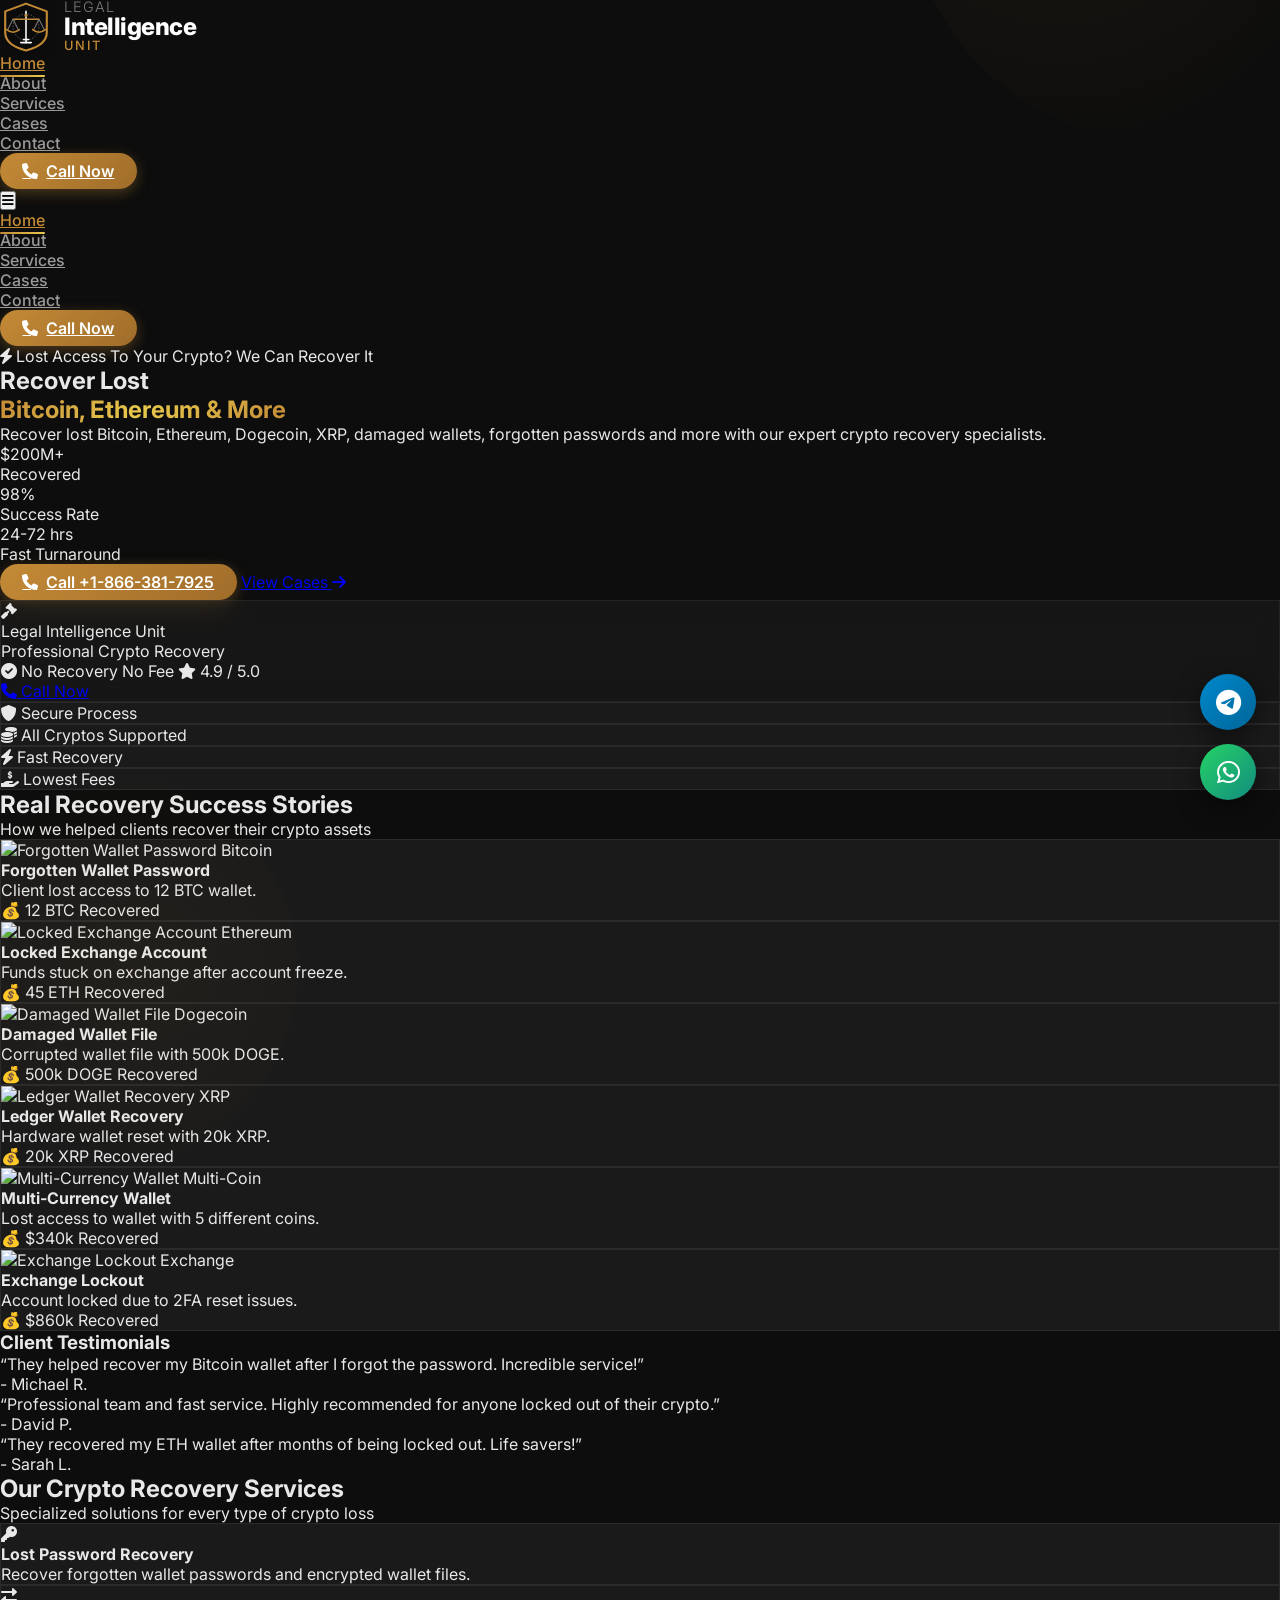
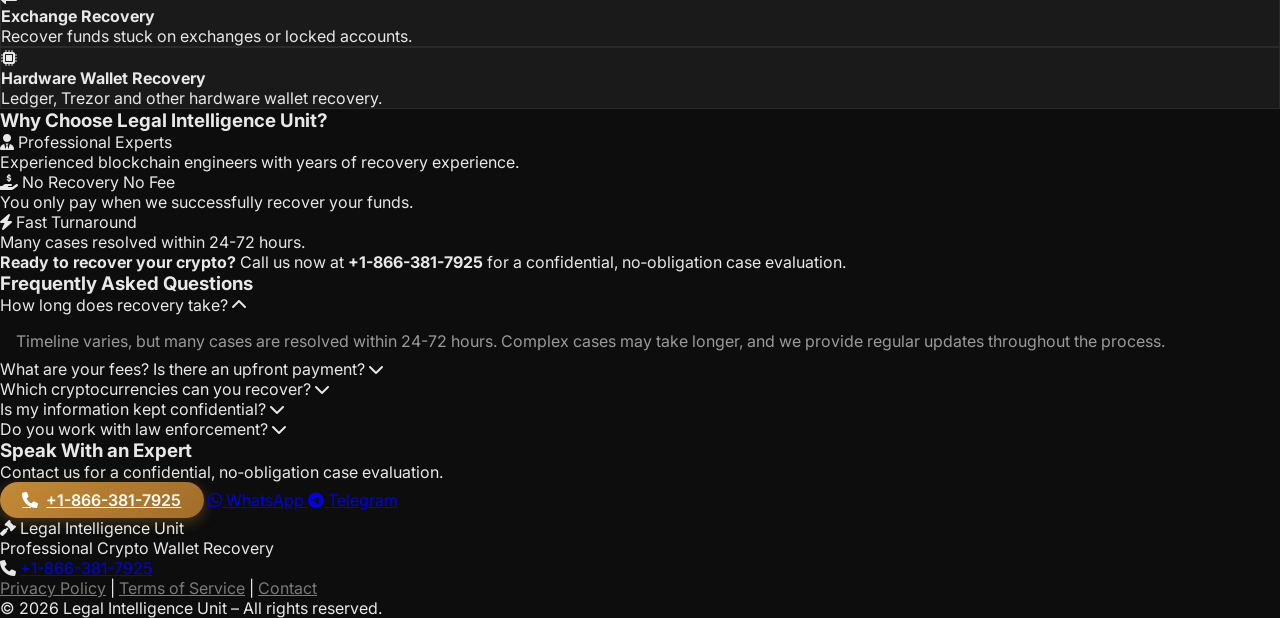
==== commit 168826d0: "Add files via upload" ====
--- a/index.html
+++ b/index.html
@@ -3,7 +3,7 @@
 <head>
     <meta charset="UTF-8" />
     <meta name="viewport" content="width=device-width, initial-scale=1.0, viewport-fit=cover" />
-    <title>BitsRecover – Professional Crypto Wallet Recovery</title>
+    <title>Legal Intelligence Unit – Professional Crypto Wallet Recovery</title>
 
     <!-- Google Fonts -->
     <link rel="preconnect" href="https://fonts.googleapis.com" />
@@ -12,12 +12,12 @@
 
     <!-- Font Awesome -->
     <link rel="stylesheet" href="https://cdnjs.cloudflare.com/ajax/libs/font-awesome/6.0.0-beta3/css/all.min.css" />
-
-    <!-- Tailwind CSS via CDN -->
+<!-- Tailwind CSS via CDN -->
     <script src="https://cdn.tailwindcss.com">
     </script>
-
-    <!-- Custom overrides – same style as terms page -->
+    <!-- JivoChat -->
+    <script src="//code.jivosite.com/widget/A5bhk4G2a2" async></script>
+
     <style>
         * {
             margin: 0;
@@ -27,30 +27,30 @@
 
         body {
             font-family: 'Inter', system-ui, -apple-system, 'Segoe UI', Roboto, sans-serif;
-            background: #fafaff;
-            color: #1e1b3b;
+            background: #0d0d0d;
+            color: #e8e8e8;
             scroll-behavior: smooth;
             min-height: 100vh;
         }
 
-        /* Glassmorphism card */
+        /* Glassmorphism card - dark variant */
         .glass-card {
-            background: rgba(255, 255, 255, 0.75);
+            background: rgba(255, 255, 255, 0.04);
             backdrop-filter: blur(12px);
             -webkit-backdrop-filter: blur(12px);
-            border: 1px solid rgba(255, 255, 255, 0.4);
-        }
-
-        /* Gradient text */
+            border: 1px solid rgba(255, 255, 255, 0.06);
+        }
+
+        /* Gradient text - gold/amber */
         .gradient-text {
-            background: linear-gradient(135deg, #4f46e5, #7c3aed, #6d28d9);
+            background: linear-gradient(135deg, #c38a36, #e8c84c, #c38a36);
             -webkit-background-clip: text;
             background-clip: text;
             color: transparent;
         }
 
         .gradient-text-dark {
-            background: linear-gradient(135deg, #312e81, #4f46e5);
+            background: linear-gradient(135deg, #c38a36, #e8c84c);
             -webkit-background-clip: text;
             background-clip: text;
             color: transparent;
@@ -77,13 +77,13 @@
             font-size: 26px;
             color: #fff;
             text-decoration: none;
-            box-shadow: 0 8px 24px rgba(0, 0, 0, 0.15);
+            box-shadow: 0 8px 24px rgba(0, 0, 0, 0.5);
             transition: transform 0.2s ease, box-shadow 0.2s ease;
         }
 
         .floating-btn:hover {
             transform: scale(1.08);
-            box-shadow: 0 12px 32px rgba(0, 0, 0, 0.2);
+            box-shadow: 0 12px 32px rgba(0, 0, 0, 0.6);
         }
 
         .btn-telegram {
@@ -97,13 +97,13 @@
         /* Navbar link */
         .nav-link {
             position: relative;
-            color: #4b476b;
+            color: #9a9a9a;
             font-weight: 500;
             transition: color 0.2s;
         }
 
         .nav-link:hover {
-            color: #4f46e5;
+            color: #c38a36;
         }
 
         .nav-link::after {
@@ -113,7 +113,7 @@
             left: 0;
             width: 0;
             height: 2.5px;
-            background: linear-gradient(90deg, #4f46e5, #7c3aed);
+            background: linear-gradient(90deg, #c38a36, #e8c84c);
             transition: width 0.3s ease;
             border-radius: 4px;
         }
@@ -123,22 +123,22 @@
         }
 
         .nav-link.active {
-            color: #4f46e5;
+            color: #c38a36;
         }
 
         .nav-link.active::after {
             width: 100%;
         }
 
-        /* Primary button */
+        /* Primary button - dark/gold */
         .btn-primary {
-            background: linear-gradient(135deg, #4f46e5, #7c3aed);
+            background: linear-gradient(135deg, #c38a36, #a06d2a);
             color: #fff;
             padding: 0.5rem 1.4rem;
             border-radius: 40px;
             font-weight: 600;
             transition: transform 0.2s, box-shadow 0.2s;
-            box-shadow: 0 4px 14px rgba(79, 70, 229, 0.35);
+            box-shadow: 0 4px 14px rgba(195, 138, 54, 0.35);
             display: inline-flex;
             align-items: center;
             gap: 0.5rem;
@@ -146,18 +146,18 @@
 
         .btn-primary:hover {
             transform: translateY(-2px);
-            box-shadow: 0 8px 24px rgba(79, 70, 229, 0.45);
+            box-shadow: 0 8px 24px rgba(195, 138, 54, 0.45);
             color: #fff;
         }
 
-        /* Hero decorative shapes */
+        /* Hero decorative shapes - dark theme */
         .hero-shape {
             position: absolute;
             top: -40%;
             right: -10%;
             width: 500px;
             height: 500px;
-            background: radial-gradient(circle at 30% 40%, rgba(79, 70, 229, 0.10), rgba(124, 58, 237, 0.05) 70%, transparent);
+            background: radial-gradient(circle at 30% 40%, rgba(195, 138, 54, 0.08), transparent 70%);
             border-radius: 50%;
             pointer-events: none;
             z-index: 0;
@@ -169,31 +169,34 @@
             left: -8%;
             width: 400px;
             height: 400px;
-            background: radial-gradient(circle at 60% 50%, rgba(124, 58, 237, 0.08), transparent 70%);
+            background: radial-gradient(circle at 60% 50%, rgba(195, 138, 54, 0.05), transparent 70%);
             border-radius: 50%;
             pointer-events: none;
             z-index: 0;
         }
 
-        /* Success card */
+        /* Success card - dark variant */
         .success-card {
+            background: #1a1a1a;
+            border: 1px solid #2a2a2a;
             transition: transform 0.3s ease, box-shadow 0.3s ease, border-color 0.3s ease;
         }
 
         .success-card:hover {
             transform: translateY(-8px);
-            border-color: #7c3aed;
-            box-shadow: 0 20px 30px -12px rgba(0, 0, 0, 0.12);
-        }
-
-        /* Scam card */
+            border-color: #c38a36;
+            box-shadow: 0 20px 30px -12px rgba(0, 0, 0, 0.5);
+        }
+
         .scam-card {
+            background: #1a1a1a;
+            border: 1px solid #2a2a2a;
             transition: transform 0.25s ease, border-color 0.25s ease;
         }
 
         .scam-card:hover {
             transform: translateY(-4px);
-            border-color: #7c3aed;
+            border-color: #c38a36;
         }
 
         /* FAQ */
@@ -203,7 +206,7 @@
         }
 
         .faq-question:hover {
-            background: rgba(79, 70, 229, 0.06);
+            background: rgba(195, 138, 54, 0.06);
         }
 
         .faq-answer {
@@ -211,7 +214,7 @@
             overflow: hidden;
             transition: max-height 0.35s ease, padding 0.35s ease;
             padding: 0 1rem;
-            color: #475569;
+            color: #9a9a9a;
         }
 
         .faq-item.active .faq-answer {
@@ -227,33 +230,35 @@
             transition: transform 0.3s ease;
         }
 
-        /* Trust badge */
+        /* Trust badge - dark */
         .trust-badge {
+            background: #1a1a1a;
+            border: 1px solid #2a2a2a;
             transition: transform 0.2s ease, box-shadow 0.2s ease;
         }
 
         .trust-badge:hover {
             transform: translateY(-2px);
-            box-shadow: 0 8px 20px rgba(0, 0, 0, 0.06);
-        }
-
-        /* Footer links */
+            box-shadow: 0 8px 20px rgba(0, 0, 0, 0.3);
+        }
+
+        /* Footer */
         .footer-link {
-            color: #a5b4fc;
+            color: #7a7a7a;
             transition: color 0.2s;
             font-weight: 400;
         }
 
         .footer-link:hover {
-            color: #c7d2fe;
+            color: #c38a36;
             text-decoration: underline;
         }
 
         /* Mobile menu */
         @media (max-width: 768px) {
             .floating-buttons {
-                right: 16px;
-                bottom: 80px;
+                right: 26px;
+                bottom: 100px;
                 gap: 12px;
             }
 
@@ -269,32 +274,81 @@
             }
         }
 
-        /* Crisp chat override */
-        .crisp-client .cc-1wrj8 {
-            border-radius: 20px !important;
+        /* Service card - dark */
+        .service-card-dark {
+            background: #1a1a1a;
+            border: 1px solid #2a2a2a;
+            transition: transform 0.3s ease, border-color 0.3s ease;
+        }
+
+        .service-card-dark:hover {
+            transform: translateY(-4px);
+            border-color: #c38a36;
+        }
+
+        /* FAQ item dark */
+        .faq-item-dark {
+            background: #1a1a1a;
+            border: 1px solid #2a2a2a;
+        }
+
+        /* Scrollbar */
+        ::-webkit-scrollbar {
+            width: 8px;
+        }
+        ::-webkit-scrollbar-track {
+            background: #0d0d0d;
+        }
+        ::-webkit-scrollbar-thumb {
+            background: #c38a36;
+            border-radius: 4px;
+        }
+        ::-webkit-scrollbar-thumb:hover {
+            background: #a06d2a;
+        }
+
+        /* JivoChat override - dark mode friendly */
+        .jivo-chat-container {
+            z-index: 9999 !important;
         }
     </style>
-
-
- <script src="//code.jivosite.com/widget/A5bhk4G2a2" async></script>
-
-
 </head>
 
 <body>
 
     <!-- ====== NAVBAR ====== -->
-    <nav class="sticky top-0 z-[1000] bg-white/80 backdrop-blur-lg border-b border-indigo-100/60 shadow-sm">
+    <nav class="sticky top-0 z-[1000] bg-[#0d0d0d]/95 backdrop-blur-lg border-b border-[#2a2a2a] shadow-sm">
         <div class="max-w-7xl mx-auto px-4 sm:px-6 lg:px-8">
-            <div class="flex items-center justify-between h-16 md:h-20">
-                <!-- Logo -->
-                <div class="flex items-center gap-2">
-                    <i class="fas fa-shield-halved text-indigo-600 text-2xl"></i>
-                    <span class="text-xl md:text-2xl font-extrabold tracking-tight gradient-text-dark">
-                        Bits<span class="text-indigo-600">Recover</span>
+            <div class="flex items-center justify-between h-20 md:h-24">
+  <div class="logo" style="display: flex; align-items: center; gap: 12px; cursor: pointer;">
+                    
+                    <svg xmlns="http://www.w3.org/2000/svg" viewBox="0 0 100 100" style="height: 52px; width: auto; filter: drop-shadow(0px 2px 4px rgba(0,0,0,0.5));">
+                        
+                        <path d="M50 5 L10 20 L10 60 C10 80 30 90 50 95 C70 90 90 80 90 60 L90 20 Z" fill="none" stroke="#c38a36" stroke-width="4" stroke-linejoin="round"/>
+                        
+                        <circle cx="50" cy="50" r="25" fill="none" stroke="#6a6a6a" stroke-width="1.5" stroke-dasharray="3 3"/>
+                        
+                        <line x1="50" y1="20" x2="50" y2="80" stroke="#ffffff" stroke-width="3" stroke-linecap="round"/>
+                        <line x1="40" y1="80" x2="60" y2="80" stroke="#ffffff" stroke-width="3" stroke-linecap="round"/>
+                        <line x1="45" y1="74" x2="55" y2="74" stroke="#ffffff" stroke-width="3" stroke-linecap="round"/>
+                        
+                        <circle cx="50" cy="28" r="3" fill="#c38a36"/>
+                        
+                        <line x1="25" y1="35" x2="75" y2="35" stroke="#c38a36" stroke-width="3" stroke-linecap="round"/>
+                        
+                        <path d="M25 35 L15 55 M25 35 L35 55" stroke="#7a7a7a" stroke-width="2"/>
+                        <path d="M13 55 Q25 65 37 55" fill="none" stroke="#c38a36" stroke-width="3" stroke-linecap="round"/>
+                        
+                        <path d="M75 35 L65 55 M75 35 L85 55" stroke="#7a7a7a" stroke-width="2"/>
+                        <path d="M63 55 Q75 65 87 55" fill="none" stroke="#c38a36" stroke-width="3" stroke-linecap="round"/>
+                    </svg>
+
+                    <span style="display: flex; flex-direction: column; justify-content: center;">
+                        <span style="font-weight: 300; color: #7a7a7a; font-size: 0.9em; line-height: 1; letter-spacing: 1px;">LEGAL</span>
+                        <span style="font-weight: 800; color: #ffffff; font-size: 1.5em; line-height: 1; margin: 1px 0; letter-spacing: -0.5px;">Intelligence</span>
+                        <span style="font-weight: 500; color: #c38a36; font-size: 0.8em; line-height: 1; letter-spacing: 2px;">UNIT</span>
                     </span>
                 </div>
-
                 <!-- Desktop Nav -->
                 <ul class="hidden md:flex items-center gap-8 text-sm font-medium">
                     <li><a href="index.html" class="nav-link active">Home</a></li>
@@ -310,13 +364,13 @@
                 </ul>
 
                 <!-- Mobile toggle -->
-                <button id="menuToggle" class="md:hidden text-2xl text-indigo-900 focus:outline-none" aria-label="Toggle menu">
+                <button id="menuToggle" class="md:hidden text-2xl text-white focus:outline-none" aria-label="Toggle menu">
                     <i class="fas fa-bars"></i>
                 </button>
             </div>
 
             <!-- Mobile Nav -->
-            <div id="mobileMenu" class="md:hidden hidden pb-4 border-t border-indigo-100/50 mt-2 pt-4">
+            <div id="mobileMenu" class="md:hidden hidden pb-4 border-t border-[#2a2a2a] mt-2 pt-4">
                 <ul class="flex flex-col gap-3 text-sm font-medium">
                     <li><a href="index.html" class="nav-link active block py-1">Home</a></li>
                     <li><a href="about.html" class="nav-link block py-1">About</a></li>
@@ -334,7 +388,7 @@
     </nav>
 
     <!-- ====== HERO ====== -->
-    <section class="relative overflow-hidden bg-gradient-to-br from-indigo-50/80 via-white to-purple-50/60 px-4 py-16 md:py-24">
+    <section class="relative overflow-hidden bg-[#0d0d0d] px-4 py-16 md:py-24">
         <div class="hero-shape"></div>
         <div class="hero-shape-2"></div>
 
@@ -342,30 +396,30 @@
             <div class="flex flex-col md:flex-row md:items-center md:justify-between gap-10">
                 <!-- Left: text -->
                 <div class="md:max-w-2xl">
-                    <div class="inline-flex items-center gap-2 bg-indigo-100/60 text-indigo-700 text-xs font-semibold px-4 py-1.5 rounded-full border border-indigo-200/50 mb-5">
-                        <i class="fas fa-bolt text-indigo-500"></i>
+                    <div class="inline-flex items-center gap-2 bg-[#1a1a1a] text-[#c38a36] text-xs font-semibold px-4 py-1.5 rounded-full border border-[#c38a36]/20 mb-5">
+                        <i class="fas fa-bolt text-[#c38a36]"></i>
                         Lost Access To Your Crypto? We Can Recover It
                     </div>
-                    <h1 class="text-4xl md:text-5xl lg:text-6xl font-extrabold leading-tight tracking-tight">
+                    <h1 class="text-4xl md:text-5xl lg:text-6xl font-extrabold leading-tight tracking-tight text-white">
                         Recover Lost <br /><span class="gradient-text">Bitcoin, Ethereum &amp; More</span>
                     </h1>
-                    <p class="mt-4 text-lg text-slate-600 max-w-xl leading-relaxed">
+                    <p class="mt-4 text-lg text-[#9a9a9a] max-w-xl leading-relaxed">
                         Recover lost Bitcoin, Ethereum, Dogecoin, XRP, damaged wallets, forgotten passwords and more with our expert crypto recovery specialists.
                     </p>
 
                     <!-- Stats -->
                     <div class="flex flex-wrap gap-6 mt-6">
                         <div>
-                            <div class="text-2xl md:text-3xl font-extrabold text-indigo-600">$200M+</div>
-                            <div class="text-xs uppercase tracking-wider text-slate-500">Recovered</div>
+                            <div class="text-2xl md:text-3xl font-extrabold text-[#c38a36]">$200M+</div>
+                            <div class="text-xs uppercase tracking-wider text-[#6a6a6a]">Recovered</div>
                         </div>
                         <div>
-                            <div class="text-2xl md:text-3xl font-extrabold text-indigo-600">98%</div>
-                            <div class="text-xs uppercase tracking-wider text-slate-500">Success Rate</div>
+                            <div class="text-2xl md:text-3xl font-extrabold text-[#c38a36]">98%</div>
+                            <div class="text-xs uppercase tracking-wider text-[#6a6a6a]">Success Rate</div>
                         </div>
                         <div>
-                            <div class="text-2xl md:text-3xl font-extrabold text-indigo-600">24-72 hrs</div>
-                            <div class="text-xs uppercase tracking-wider text-slate-500">Fast Turnaround</div>
+                            <div class="text-2xl md:text-3xl font-extrabold text-[#c38a36]">24-72 hrs</div>
+                            <div class="text-xs uppercase tracking-wider text-[#6a6a6a]">Fast Turnaround</div>
                         </div>
                     </div>
 
@@ -374,7 +428,7 @@
                         <a href="tel:+18663817925" class="btn-primary">
                             <i class="fas fa-phone"></i> Call +1-866-381-7925
                         </a>
-                        <a href="success-stories.html" class="inline-flex items-center gap-2 text-indigo-600 font-semibold hover:text-indigo-800 transition">
+                        <a href="cases.html" class="inline-flex items-center gap-2 text-[#c38a36] font-semibold hover:text-[#e8c84c] transition">
                             View Cases <i class="fas fa-arrow-right text-xs"></i>
                         </a>
                     </div>
@@ -382,22 +436,22 @@
 
                 <!-- Right: glass card -->
                 <div class="flex-shrink-0">
-                    <div class="glass-card rounded-3xl p-6 shadow-xl border border-white/50 max-w-xs mx-auto md:mx-0">
+                    <div class="glass-card rounded-3xl p-6 shadow-xl border border-white/5 max-w-xs mx-auto md:mx-0">
                         <div class="flex items-center gap-4 mb-4">
-                            <div class="w-12 h-12 rounded-2xl bg-gradient-to-br from-indigo-500 to-purple-600 flex items-center justify-center text-white text-xl shadow-lg shadow-indigo-500/25">
-                                <i class="fas fa-bitcoin"></i>
+                            <div class="w-12 h-12 rounded-2xl bg-gradient-to-br from-[#c38a36] to-[#8a6d20] flex items-center justify-center text-white text-xl shadow-lg shadow-[#c38a36]/20">
+                                <i class="fas fa-gavel"></i>
                             </div>
                             <div>
-                                <p class="font-bold text-indigo-900">BitsRecover</p>
-                                <p class="text-xs text-slate-500">Professional Crypto Recovery</p>
+                                <p class="font-bold text-white">Legal Intelligence Unit</p>
+                                <p class="text-xs text-[#7a7a7a]">Professional Crypto Recovery</p>
                             </div>
                         </div>
-                        <div class="h-px bg-indigo-100/70 my-3"></div>
+                        <div class="h-px bg-[#2a2a2a] my-3"></div>
                         <div class="flex items-center justify-between text-sm">
-                            <span class="text-slate-600"><i class="fas fa-check-circle text-indigo-500 mr-1.5"></i> No Recovery No Fee</span>
-                            <span class="text-slate-600"><i class="fas fa-star text-amber-400 mr-1.5"></i> 4.9 / 5.0</span>
+                            <span class="text-[#9a9a9a]"><i class="fas fa-check-circle text-[#c38a36] mr-1.5"></i> No Recovery No Fee</span>
+                            <span class="text-[#9a9a9a]"><i class="fas fa-star text-[#c38a36] mr-1.5"></i> 4.9 / 5.0</span>
                         </div>
-                        <a href="tel:+18663817925" class="mt-4 block text-center bg-indigo-600 hover:bg-indigo-700 text-white text-sm font-semibold py-2.5 rounded-xl transition shadow-md shadow-indigo-500/20">
+                        <a href="tel:+18663817925" class="mt-4 block text-center bg-[#c38a36] hover:bg-[#a06d2a] text-white text-sm font-semibold py-2.5 rounded-xl transition shadow-md shadow-[#c38a36]/20">
                             <i class="fas fa-phone mr-2"></i> Call Now
                         </a>
                     </div>
@@ -409,30 +463,30 @@
     <!-- ====== TRUST BADGES ====== -->
     <div class="max-w-7xl mx-auto px-4 py-10">
         <div class="flex flex-wrap justify-center gap-4 md:gap-8">
-            <div class="trust-badge bg-white rounded-2xl px-5 py-3 border border-slate-100 shadow-sm flex items-center gap-3">
-                <i class="fas fa-shield-alt text-indigo-600 text-xl"></i>
-                <span class="font-semibold text-sm text-slate-700">Secure Process</span>
-            </div>
-            <div class="trust-badge bg-white rounded-2xl px-5 py-3 border border-slate-100 shadow-sm flex items-center gap-3">
-                <i class="fas fa-coins text-indigo-600 text-xl"></i>
-                <span class="font-semibold text-sm text-slate-700">All Cryptos Supported</span>
-            </div>
-            <div class="trust-badge bg-white rounded-2xl px-5 py-3 border border-slate-100 shadow-sm flex items-center gap-3">
-                <i class="fas fa-bolt text-indigo-600 text-xl"></i>
-                <span class="font-semibold text-sm text-slate-700">Fast Recovery</span>
-            </div>
-            <div class="trust-badge bg-white rounded-2xl px-5 py-3 border border-slate-100 shadow-sm flex items-center gap-3">
-                <i class="fas fa-hand-holding-usd text-indigo-600 text-xl"></i>
-                <span class="font-semibold text-sm text-slate-700">Lowest Fees</span>
+            <div class="trust-badge bg-[#1a1a1a] rounded-2xl px-5 py-3 border border-[#2a2a2a] shadow-sm flex items-center gap-3">
+                <i class="fas fa-shield-alt text-[#c38a36] text-xl"></i>
+                <span class="font-semibold text-sm text-[#e0e0e0]">Secure Process</span>
+            </div>
+            <div class="trust-badge bg-[#1a1a1a] rounded-2xl px-5 py-3 border border-[#2a2a2a] shadow-sm flex items-center gap-3">
+                <i class="fas fa-coins text-[#c38a36] text-xl"></i>
+                <span class="font-semibold text-sm text-[#e0e0e0]">All Cryptos Supported</span>
+            </div>
+            <div class="trust-badge bg-[#1a1a1a] rounded-2xl px-5 py-3 border border-[#2a2a2a] shadow-sm flex items-center gap-3">
+                <i class="fas fa-bolt text-[#c38a36] text-xl"></i>
+                <span class="font-semibold text-sm text-[#e0e0e0]">Fast Recovery</span>
+            </div>
+            <div class="trust-badge bg-[#1a1a1a] rounded-2xl px-5 py-3 border border-[#2a2a2a] shadow-sm flex items-center gap-3">
+                <i class="fas fa-hand-holding-usd text-[#c38a36] text-xl"></i>
+                <span class="font-semibold text-sm text-[#e0e0e0]">Lowest Fees</span>
             </div>
         </div>
     </div>
 
     <!-- ====== SUCCESS STORIES ====== -->
-    <div class="max-w-7xl mx-auto px-4 sm:px-6 lg:px-8 py-8" id="success-stories">
+    <div class="max-w-7xl mx-auto px-4 sm:px-6 lg:px-8 py-8" id="cases">
         <div class="text-center mb-10">
-            <h2 class="text-3xl md:text-4xl font-bold text-slate-900">Real Recovery Success Stories</h2>
-            <p class="text-slate-500 mt-2">How we helped clients recover their crypto assets</p>
+            <h2 class="text-3xl md:text-4xl font-bold text-white">Real Recovery Success Stories</h2>
+            <p class="text-[#7a7a7a] mt-2">How we helped clients recover their crypto assets</p>
         </div>
 
         <div class="grid grid-cols-1 sm:grid-cols-2 lg:grid-cols-3 gap-6" id="successGrid">
@@ -442,8 +496,8 @@
 
     <!-- ====== TESTIMONIALS ====== -->
     <div class="max-w-7xl mx-auto px-4 sm:px-6 lg:px-8 py-10">
-        <div class="bg-indigo-50/50 rounded-3xl p-8 md:p-12 border border-indigo-100/30">
-            <h3 class="text-2xl md:text-3xl font-bold text-center text-slate-900 mb-8">Client Testimonials</h3>
+        <div class="bg-[#1a1a1a]/50 rounded-3xl p-8 md:p-12 border border-[#2a2a2a]">
+            <h3 class="text-2xl md:text-3xl font-bold text-center text-white mb-8">Client Testimonials</h3>
             <div class="grid grid-cols-1 md:grid-cols-3 gap-6" id="testimonialGrid">
                 <!-- Injected via JS -->
             </div>
@@ -451,112 +505,112 @@
     </div>
 
     <!-- ====== SERVICES ====== -->
-    <div class="max-w-7xl mx-auto px-4 sm:px-6 lg:px-8 py-8">
+    <div class="max-w-7xl mx-auto px-4 sm:px-6 lg:px-8 py-8" id="services">
         <div class="text-center mb-10">
-            <h2 class="text-3xl md:text-4xl font-bold text-slate-900">Our Crypto Recovery Services</h2>
-            <p class="text-slate-500 mt-2">Specialized solutions for every type of crypto loss</p>
+            <h2 class="text-3xl md:text-4xl font-bold text-white">Our Crypto Recovery Services</h2>
+            <p class="text-[#7a7a7a] mt-2">Specialized solutions for every type of crypto loss</p>
         </div>
 
         <div class="grid grid-cols-1 md:grid-cols-3 gap-6">
-            <div class="bg-white rounded-2xl p-6 border border-slate-100 shadow-sm hover:shadow-md transition">
-                <div class="w-12 h-12 rounded-full bg-indigo-100 flex items-center justify-center text-indigo-600 text-xl mb-4">
+            <div class="service-card-dark bg-[#1a1a1a] rounded-2xl p-6 border border-[#2a2a2a] shadow-sm hover:shadow-md transition">
+                <div class="w-12 h-12 rounded-full bg-[#c38a36]/20 flex items-center justify-center text-[#c38a36] text-xl mb-4">
                     <i class="fas fa-key"></i>
                 </div>
-                <h4 class="font-bold text-slate-900 text-lg">Lost Password Recovery</h4>
-                <p class="text-sm text-slate-500 mt-1">Recover forgotten wallet passwords and encrypted wallet files.</p>
-            </div>
-            <div class="bg-white rounded-2xl p-6 border border-slate-100 shadow-sm hover:shadow-md transition">
-                <div class="w-12 h-12 rounded-full bg-indigo-100 flex items-center justify-center text-indigo-600 text-xl mb-4">
+                <h4 class="font-bold text-white text-lg">Lost Password Recovery</h4>
+                <p class="text-sm text-[#9a9a9a] mt-1">Recover forgotten wallet passwords and encrypted wallet files.</p>
+            </div>
+            <div class="service-card-dark bg-[#1a1a1a] rounded-2xl p-6 border border-[#2a2a2a] shadow-sm hover:shadow-md transition">
+                <div class="w-12 h-12 rounded-full bg-[#c38a36]/20 flex items-center justify-center text-[#c38a36] text-xl mb-4">
                     <i class="fas fa-exchange-alt"></i>
                 </div>
-                <h4 class="font-bold text-slate-900 text-lg">Exchange Recovery</h4>
-                <p class="text-sm text-slate-500 mt-1">Recover funds stuck on exchanges or locked accounts.</p>
-            </div>
-            <div class="bg-white rounded-2xl p-6 border border-slate-100 shadow-sm hover:shadow-md transition">
-                <div class="w-12 h-12 rounded-full bg-indigo-100 flex items-center justify-center text-indigo-600 text-xl mb-4">
+                <h4 class="font-bold text-white text-lg">Exchange Recovery</h4>
+                <p class="text-sm text-[#9a9a9a] mt-1">Recover funds stuck on exchanges or locked accounts.</p>
+            </div>
+            <div class="service-card-dark bg-[#1a1a1a] rounded-2xl p-6 border border-[#2a2a2a] shadow-sm hover:shadow-md transition">
+                <div class="w-12 h-12 rounded-full bg-[#c38a36]/20 flex items-center justify-center text-[#c38a36] text-xl mb-4">
                     <i class="fas fa-microchip"></i>
                 </div>
-                <h4 class="font-bold text-slate-900 text-lg">Hardware Wallet Recovery</h4>
-                <p class="text-sm text-slate-500 mt-1">Ledger, Trezor and other hardware wallet recovery.</p>
+                <h4 class="font-bold text-white text-lg">Hardware Wallet Recovery</h4>
+                <p class="text-sm text-[#9a9a9a] mt-1">Ledger, Trezor and other hardware wallet recovery.</p>
             </div>
         </div>
     </div>
 
     <!-- ====== WHY CHOOSE US ====== -->
-    <div class="max-w-7xl mx-auto px-4 sm:px-6 lg:px-8 py-6">
-        <div class="bg-indigo-50/50 rounded-3xl p-8 md:p-10 border-l-4 border-indigo-600">
-            <h3 class="text-2xl font-bold text-slate-900 mb-3">Why Choose BitsRecover?</h3>
+    <div class="max-w-7xl mx-auto px-4 sm:px-6 lg:px-8 py-6" id="about">
+        <div class="bg-[#1a1a1a]/50 rounded-3xl p-8 md:p-10 border-l-4 border-[#c38a36]">
+            <h3 class="text-2xl font-bold text-white mb-3">Why Choose Legal Intelligence Unit?</h3>
             <div class="grid grid-cols-1 md:grid-cols-3 gap-6 mt-4">
                 <div>
                     <div class="flex items-center gap-3">
-                        <i class="fas fa-user-tie text-indigo-600 text-xl"></i>
-                        <span class="font-semibold text-slate-800">Professional Experts</span>
-                    </div>
-                    <p class="text-sm text-slate-600 mt-1">Experienced blockchain engineers with years of recovery experience.</p>
+                        <i class="fas fa-user-tie text-[#c38a36] text-xl"></i>
+                        <span class="font-semibold text-white">Professional Experts</span>
+                    </div>
+                    <p class="text-sm text-[#9a9a9a] mt-1">Experienced blockchain engineers with years of recovery experience.</p>
                 </div>
                 <div>
                     <div class="flex items-center gap-3">
-                        <i class="fas fa-hand-holding-usd text-indigo-600 text-xl"></i>
-                        <span class="font-semibold text-slate-800">No Recovery No Fee</span>
-                    </div>
-                    <p class="text-sm text-slate-600 mt-1">You only pay when we successfully recover your funds.</p>
+                        <i class="fas fa-hand-holding-usd text-[#c38a36] text-xl"></i>
+                        <span class="font-semibold text-white">No Recovery No Fee</span>
+                    </div>
+                    <p class="text-sm text-[#9a9a9a] mt-1">You only pay when we successfully recover your funds.</p>
                 </div>
                 <div>
                     <div class="flex items-center gap-3">
-                        <i class="fas fa-bolt text-indigo-600 text-xl"></i>
-                        <span class="font-semibold text-slate-800">Fast Turnaround</span>
-                    </div>
-                    <p class="text-sm text-slate-600 mt-1">Many cases resolved within 24-72 hours.</p>
-                </div>
-            </div>
-            <p class="text-slate-600 leading-relaxed mt-6">
-                <strong>Ready to recover your crypto?</strong> Call us now at <strong>+1-866-381-7925</strong> for a confidential, no‑obligation case evaluation.
+                        <i class="fas fa-bolt text-[#c38a36] text-xl"></i>
+                        <span class="font-semibold text-white">Fast Turnaround</span>
+                    </div>
+                    <p class="text-sm text-[#9a9a9a] mt-1">Many cases resolved within 24-72 hours.</p>
+                </div>
+            </div>
+            <p class="text-[#9a9a9a] leading-relaxed mt-6">
+                <strong class="text-white">Ready to recover your crypto?</strong> Call us now at <strong class="text-[#c38a36]">+1-866-381-7925</strong> for a confidential, no‑obligation case evaluation.
             </p>
         </div>
     </div>
 
     <!-- ====== FAQ ====== -->
     <div class="max-w-4xl mx-auto px-4 sm:px-6 lg:px-8 py-12">
-        <div class="bg-indigo-50/40 rounded-3xl p-8 md:p-10 border border-indigo-100/30">
-            <h3 class="text-2xl md:text-3xl font-bold text-center text-slate-900 mb-8">Frequently Asked Questions</h3>
+        <div class="bg-[#1a1a1a]/40 rounded-3xl p-8 md:p-10 border border-[#2a2a2a]">
+            <h3 class="text-2xl md:text-3xl font-bold text-center text-white mb-8">Frequently Asked Questions</h3>
 
             <div class="space-y-3">
-                <div class="faq-item bg-white rounded-xl border border-slate-100 shadow-sm overflow-hidden">
-                    <div class="faq-question flex items-center justify-between p-4 font-semibold text-slate-800">
+                <div class="faq-item bg-[#1a1a1a] rounded-xl border border-[#2a2a2a] shadow-sm overflow-hidden">
+                    <div class="faq-question flex items-center justify-between p-4 font-semibold text-white">
                         <span>How long does recovery take?</span>
-                        <i class="fas fa-chevron-down text-indigo-600 text-sm"></i>
+                        <i class="fas fa-chevron-down text-[#c38a36] text-sm"></i>
                     </div>
                     <div class="faq-answer text-sm">Timeline varies, but many cases are resolved within 24-72 hours. Complex cases may take longer, and we provide regular updates throughout the process.</div>
                 </div>
 
-                <div class="faq-item bg-white rounded-xl border border-slate-100 shadow-sm overflow-hidden">
-                    <div class="faq-question flex items-center justify-between p-4 font-semibold text-slate-800">
+                <div class="faq-item bg-[#1a1a1a] rounded-xl border border-[#2a2a2a] shadow-sm overflow-hidden">
+                    <div class="faq-question flex items-center justify-between p-4 font-semibold text-white">
                         <span>What are your fees? Is there an upfront payment?</span>
-                        <i class="fas fa-chevron-down text-indigo-600 text-sm"></i>
+                        <i class="fas fa-chevron-down text-[#c38a36] text-sm"></i>
                     </div>
                     <div class="faq-answer text-sm">We operate on a "No Recovery, No Fee" basis. You only pay a percentage of the recovered amount after we successfully retrieve your funds.</div>
                 </div>
 
-                <div class="faq-item bg-white rounded-xl border border-slate-100 shadow-sm overflow-hidden">
-                    <div class="faq-question flex items-center justify-between p-4 font-semibold text-slate-800">
+                <div class="faq-item bg-[#1a1a1a] rounded-xl border border-[#2a2a2a] shadow-sm overflow-hidden">
+                    <div class="faq-question flex items-center justify-between p-4 font-semibold text-white">
                         <span>Which cryptocurrencies can you recover?</span>
-                        <i class="fas fa-chevron-down text-indigo-600 text-sm"></i>
+                        <i class="fas fa-chevron-down text-[#c38a36] text-sm"></i>
                     </div>
                     <div class="faq-answer text-sm">We support Bitcoin, Ethereum, Dogecoin, XRP, and many other cryptocurrencies. Contact us to check if your specific wallet or coin is supported.</div>
                 </div>
 
-                <div class="faq-item bg-white rounded-xl border border-slate-100 shadow-sm overflow-hidden">
-                    <div class="faq-question flex items-center justify-between p-4 font-semibold text-slate-800">
+                <div class="faq-item bg-[#1a1a1a] rounded-xl border border-[#2a2a2a] shadow-sm overflow-hidden">
+                    <div class="faq-question flex items-center justify-between p-4 font-semibold text-white">
                         <span>Is my information kept confidential?</span>
-                        <i class="fas fa-chevron-down text-indigo-600 text-sm"></i>
+                        <i class="fas fa-chevron-down text-[#c38a36] text-sm"></i>
                     </div>
                     <div class="faq-answer text-sm">Absolutely. We maintain strict confidentiality and comply with all relevant privacy regulations.</div>
                 </div>
 
-                <div class="faq-item bg-white rounded-xl border border-slate-100 shadow-sm overflow-hidden">
-                    <div class="faq-question flex items-center justify-between p-4 font-semibold text-slate-800">
+                <div class="faq-item bg-[#1a1a1a] rounded-xl border border-[#2a2a2a] shadow-sm overflow-hidden">
+                    <div class="faq-question flex items-center justify-between p-4 font-semibold text-white">
                         <span>Do you work with law enforcement?</span>
-                        <i class="fas fa-chevron-down text-indigo-600 text-sm"></i>
+                        <i class="fas fa-chevron-down text-[#c38a36] text-sm"></i>
                     </div>
                     <div class="faq-answer text-sm">Yes, we collaborate with cybercrime units and law enforcement agencies when necessary to assist with investigations and asset recovery.</div>
                 </div>
@@ -564,32 +618,51 @@
         </div>
     </div>
 
+    <!-- ====== CONTACT ====== -->
+    <div class="max-w-7xl mx-auto px-4 sm:px-6 lg:px-8 py-8" id="contact">
+        <div class="bg-gradient-to-br from-[#1a1a1a] to-[#0d0d0d] rounded-3xl p-8 md:p-12 border border-[#2a2a2a] text-center">
+            <h3 class="text-2xl md:text-3xl font-bold text-white">Speak With an Expert</h3>
+            <p class="text-[#9a9a9a] mt-2">Contact us for a confidential, no‑obligation case evaluation.</p>
+            <div class="flex flex-wrap justify-center gap-6 mt-6">
+                <a href="tel:+18663817925" class="btn-primary">
+                    <i class="fas fa-phone"></i> +1-866-381-7925
+                </a>
+                <a href="https://wa.me/12098890576" target="_blank" rel="noopener noreferrer" class="inline-flex items-center gap-2 bg-[#25D366] hover:bg-[#1da851] text-white font-semibold px-6 py-3 rounded-full transition shadow-lg">
+                    <i class="fab fa-whatsapp"></i> WhatsApp
+                </a>
+                <a href="https://t.me/Alex_watson11" target="_blank" rel="noopener noreferrer" class="inline-flex items-center gap-2 bg-[#0088cc] hover:bg-[#006699] text-white font-semibold px-6 py-3 rounded-full transition shadow-lg">
+                    <i class="fab fa-telegram-plane"></i> Telegram
+                </a>
+            </div>
+        </div>
+    </div>
+
     <!-- ====== FOOTER ====== -->
-    <footer class="bg-slate-900 text-slate-300 px-4 py-12 mt-8 border-t border-slate-800">
+    <footer class="bg-[#0d0d0d] text-[#7a7a7a] px-4 py-12 mt-8 border-t border-[#2a2a2a]">
         <div class="max-w-7xl mx-auto">
             <div class="flex flex-col md:flex-row md:items-center md:justify-between gap-6">
                 <div>
                     <div class="flex items-center gap-2 text-xl font-extrabold text-white">
-                        <i class="fas fa-shield-halved text-indigo-400"></i>
-                        Bits<span class="text-indigo-400">Recover</span>
-                    </div>
-                    <p class="text-sm text-slate-400 mt-1 max-w-sm">
+                        <i class="fas fa-gavel text-[#c38a36]"></i>
+                        Legal Intelligence <span class="text-[#c38a36]">Unit</span>
+                    </div>
+                    <p class="text-sm text-[#5a5a5a] mt-1 max-w-sm">
                         Professional Crypto Wallet Recovery
                     </p>
-                    <p class="text-sm text-slate-400 mt-2">
-                        <i class="fas fa-phone mr-2"></i> <a href="tel:+18663817925" class="hover:text-indigo-300 transition">+1-866-381-7925</a>
+                    <p class="text-sm text-[#5a5a5a] mt-2">
+                        <i class="fas fa-phone mr-2 text-[#c38a36]"></i> <a href="tel:+18663817925" class="hover:text-[#c38a36] transition">+1-866-381-7925</a>
                     </p>
                 </div>
                 <div class="flex flex-wrap items-center gap-4 text-sm">
-                    <a href="privacy-policy.html" class="footer-link">Privacy Policy</a>
-                    <span class="text-slate-600">|</span>
+                    <a href="privacy.html" class="footer-link">Privacy Policy</a>
+                    <span class="text-[#3a3a3a]">|</span>
                     <a href="terms.html" class="footer-link">Terms of Service</a>
-                    <span class="text-slate-600">|</span>
+                    <span class="text-[#3a3a3a]">|</span>
                     <a href="contact.html" class="footer-link">Contact</a>
                 </div>
             </div>
-            <div class="border-t border-slate-800/60 mt-6 pt-6 text-center text-xs text-slate-500">
-                &copy; 2026 BitsRecover – All rights reserved.
+            <div class="border-t border-[#2a2a2a] mt-6 pt-6 text-center text-xs text-[#4a4a4a]">
+                &copy; 2026 Legal Intelligence Unit – All rights reserved.
             </div>
         </div>
     </footer>
@@ -599,7 +672,7 @@
         <a href="https://t.me/Alex_watson11" target="_blank" rel="noopener noreferrer" class="floating-btn btn-telegram" aria-label="Telegram">
             <i class="fab fa-telegram-plane"></i>
         </a>
-        <a href="https://wa.me/18663817925" target="_blank" rel="noopener noreferrer" class="floating-btn btn-whatsapp" aria-label="WhatsApp">
+        <a href="https://wa.me/12098890576" target="_blank" rel="noopener noreferrer" class="floating-btn btn-whatsapp" aria-label="WhatsApp">
             <i class="fab fa-whatsapp"></i>
         </a>
     </div>
@@ -645,16 +718,16 @@
         const successGrid = document.getElementById('successGrid');
         successData.forEach(item => {
             const card = document.createElement('div');
-            card.className = 'success-card bg-white rounded-2xl overflow-hidden border border-slate-100 shadow-sm';
+            card.className = 'success-card bg-[#1a1a1a] rounded-2xl overflow-hidden border border-[#2a2a2a] shadow-sm';
             card.innerHTML = `
                         <div class="relative">
                             <img class="w-full h-48 object-cover" src="${item.img}" alt="${item.title}" loading="lazy" />
-                            <span class="absolute top-3 left-3 bg-indigo-600 text-white text-xs font-bold px-3 py-1 rounded-full">${item.tag}</span>
+                            <span class="absolute top-3 left-3 bg-[#c38a36] text-black text-xs font-bold px-3 py-1 rounded-full">${item.tag}</span>
                         </div>
                         <div class="p-5">
-                            <h4 class="font-bold text-slate-900 text-lg">${item.title}</h4>
-                            <p class="text-sm text-slate-500 mt-1">${item.desc}</p>
-                            <span class="inline-block mt-3 bg-indigo-50 text-indigo-700 text-sm font-semibold px-4 py-1.5 rounded-full">💰 ${item.amount}</span>
+                            <h4 class="font-bold text-white text-lg">${item.title}</h4>
+                            <p class="text-sm text-[#9a9a9a] mt-1">${item.desc}</p>
+                            <span class="inline-block mt-3 bg-[#c38a36]/20 text-[#c38a36] text-sm font-semibold px-4 py-1.5 rounded-full">💰 ${item.amount}</span>
                         </div>
                     `;
             successGrid.appendChild(card);
@@ -673,10 +746,10 @@
         const testimonialGrid = document.getElementById('testimonialGrid');
         testimonialData.forEach(t => {
             const div = document.createElement('div');
-            div.className = 'bg-white rounded-2xl p-6 border border-slate-100 shadow-sm';
+            div.className = 'bg-[#1a1a1a] rounded-2xl p-6 border border-[#2a2a2a] shadow-sm';
             div.innerHTML = `
-                        <p class="text-slate-700 italic text-sm leading-relaxed">“${t.text}”</p>
-                        <p class="mt-3 font-semibold text-indigo-700 text-sm">- ${t.author}</p>
+                        <p class="text-[#c0c0c0] italic text-sm leading-relaxed">“${t.text}”</p>
+                        <p class="mt-3 font-semibold text-[#c38a36] text-sm">- ${t.author}</p>
                     `;
             testimonialGrid.appendChild(div);
         });
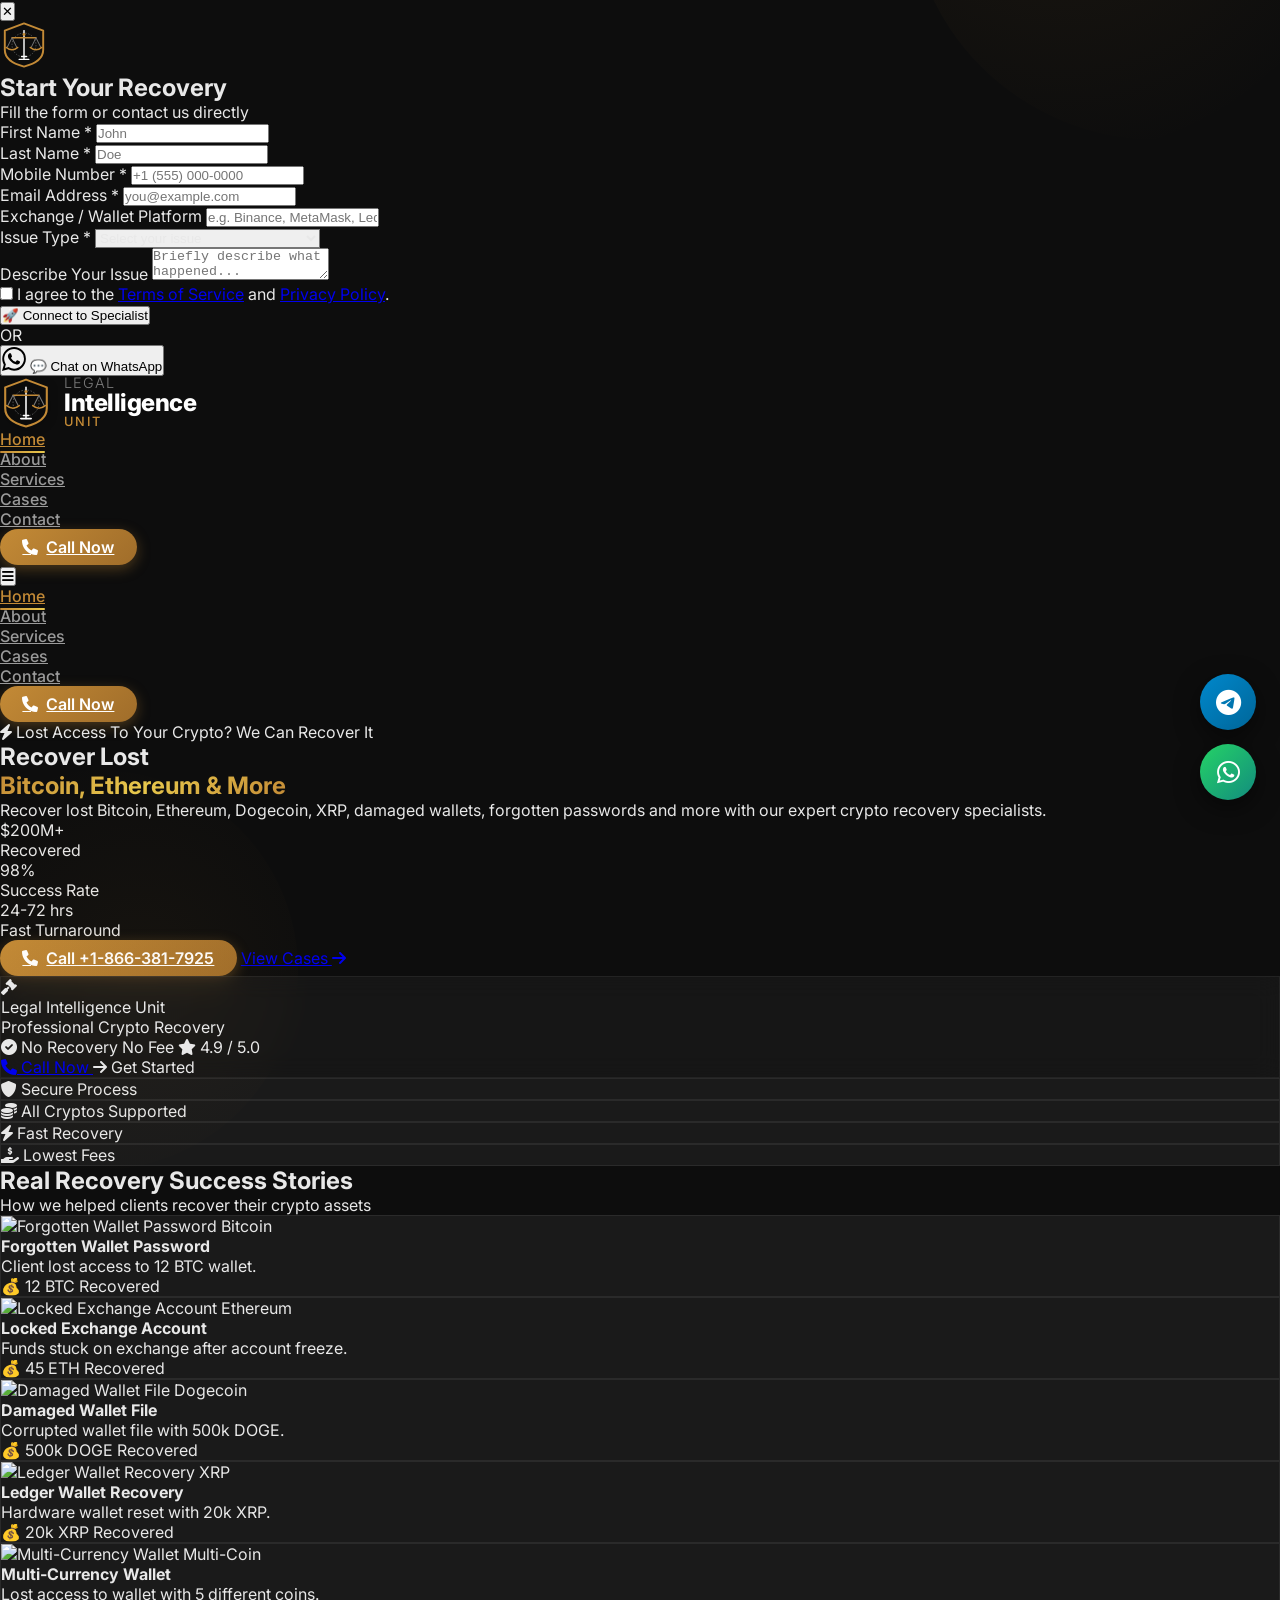
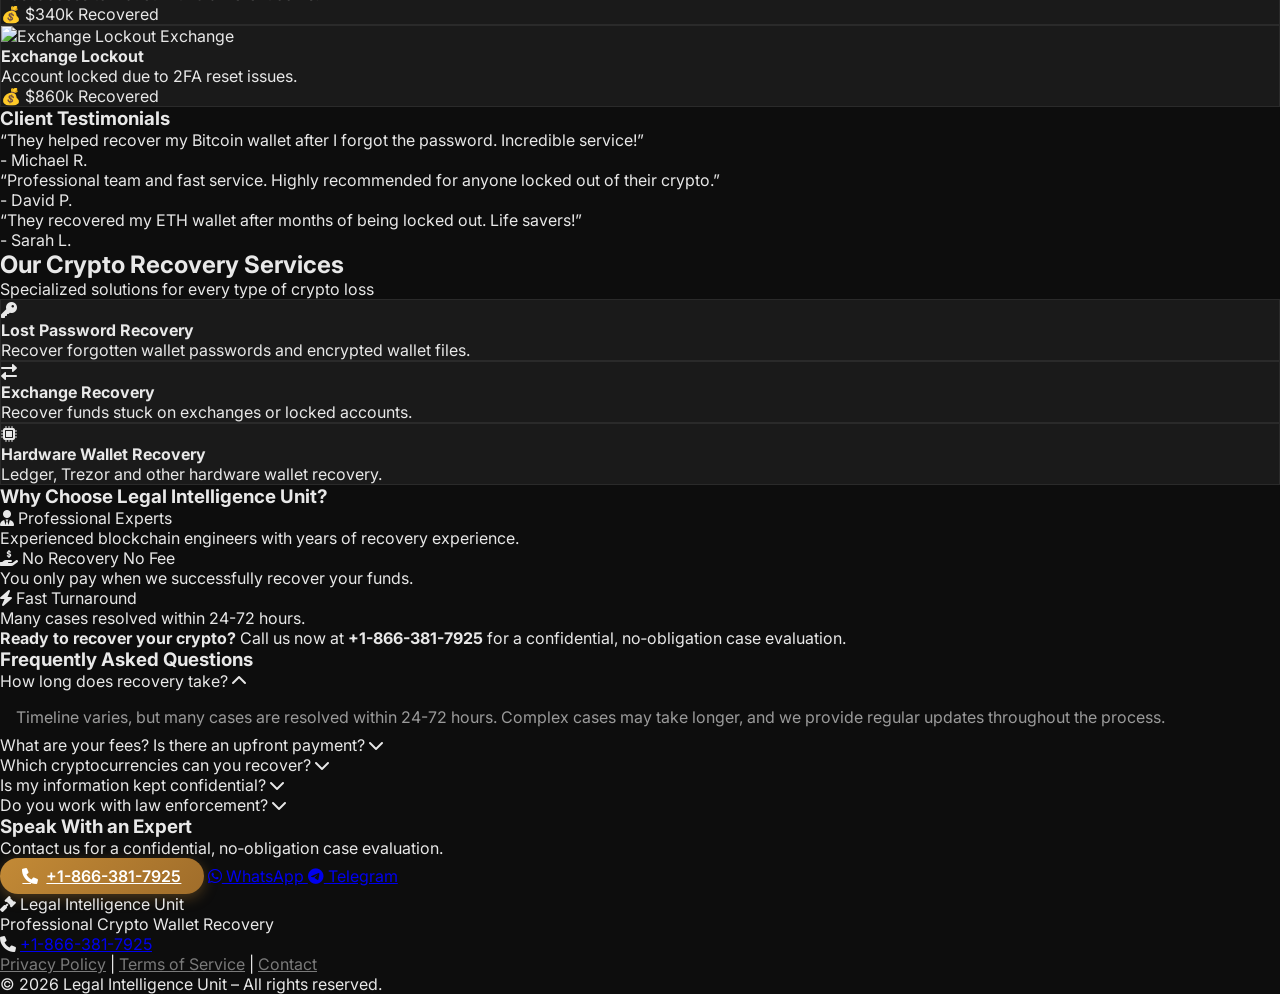
==== commit 977e0e49: "Update index.html" ====
--- a/index.html
+++ b/index.html
@@ -1,5 +1,6 @@
 <!DOCTYPE html>
 <html lang="en">
+
 <head>
     <meta charset="UTF-8" />
     <meta name="viewport" content="width=device-width, initial-scale=1.0, viewport-fit=cover" />
@@ -8,11 +9,12 @@
     <!-- Google Fonts -->
     <link rel="preconnect" href="https://fonts.googleapis.com" />
     <link rel="preconnect" href="https://fonts.gstatic.com" crossorigin />
-    <link href="https://fonts.googleapis.com/css2?family=Inter:opsz,wght@14..32,400..700&display=swap" rel="stylesheet" />
+    <link href="https://fonts.googleapis.com/css2?family=Inter:opsz,wght@14..32,400..700&display=swap"
+        rel="stylesheet" />
 
     <!-- Font Awesome -->
     <link rel="stylesheet" href="https://cdnjs.cloudflare.com/ajax/libs/font-awesome/6.0.0-beta3/css/all.min.css" />
-<!-- Tailwind CSS via CDN -->
+    <!-- Tailwind CSS via CDN -->
     <script src="https://cdn.tailwindcss.com">
     </script>
     <!-- JivoChat -->
@@ -296,13 +298,16 @@
         ::-webkit-scrollbar {
             width: 8px;
         }
+
         ::-webkit-scrollbar-track {
             background: #0d0d0d;
         }
+
         ::-webkit-scrollbar-thumb {
             background: #c38a36;
             border-radius: 4px;
         }
+
         ::-webkit-scrollbar-thumb:hover {
             background: #a06d2a;
         }
@@ -315,38 +320,218 @@
 </head>
 
 <body>
+
+    <!-- ====== LEAD FORM MODAL - REDESIGNED ====== -->
+    <div id="leadModal"
+        class="fixed inset-0 bg-black/80 backdrop-blur-sm hidden justify-center items-center z-[9999] p-4">
+        <div
+            class="bg-[#1a1a1a] w-full max-w-lg rounded-2xl relative shadow-2xl border border-[#2a2a2a] max-h-[95vh] overflow-y-auto">
+
+            <!-- CLOSE BUTTON -->
+            <button onclick="closeForm()"
+                class="absolute top-4 right-4 w-10 h-10 rounded-full bg-[#2a2a2a] hover:bg-[#3a3a3a] text-gray-400 hover:text-white text-xl font-bold transition flex items-center justify-center z-10">
+                ✕
+            </button>
+
+            <!-- HEADER -->
+            <div class="p-6 pb-2 text-center border-b border-[#2a2a2a]">
+                <div class="flex justify-center mb-3">
+                    <svg xmlns="http://www.w3.org/2000/svg" width="48" height="48" viewBox="0 0 100 100">
+                        <path d="M50 5 L10 20 L10 60 C10 80 30 90 50 95 C70 90 90 80 90 60 L90 20 Z" fill="none"
+                            stroke="#c38a36" stroke-width="4" stroke-linejoin="round" />
+                        <circle cx="50" cy="50" r="25" fill="none" stroke="#6a6a6a" stroke-width="1.5"
+                            stroke-dasharray="3 3" />
+                        <line x1="50" y1="20" x2="50" y2="80" stroke="#ffffff" stroke-width="3"
+                            stroke-linecap="round" />
+                        <line x1="40" y1="80" x2="60" y2="80" stroke="#ffffff" stroke-width="3"
+                            stroke-linecap="round" />
+                        <line x1="45" y1="74" x2="55" y2="74" stroke="#ffffff" stroke-width="3"
+                            stroke-linecap="round" />
+                        <circle cx="50" cy="28" r="3" fill="#c38a36" />
+                        <line x1="25" y1="35" x2="75" y2="35" stroke="#c38a36" stroke-width="3"
+                            stroke-linecap="round" />
+                        <path d="M25 35 L15 55 M25 35 L35 55" stroke="#7a7a7a" stroke-width="2" />
+                        <path d="M13 55 Q25 65 37 55" fill="none" stroke="#c38a36" stroke-width="3"
+                            stroke-linecap="round" />
+                        <path d="M75 35 L65 55 M75 35 L85 55" stroke="#7a7a7a" stroke-width="2" />
+                        <path d="M63 55 Q75 65 87 55" fill="none" stroke="#c38a36" stroke-width="3"
+                            stroke-linecap="round" />
+                    </svg>
+                </div>
+                <h2 class="text-2xl md:text-3xl font-bold text-white">Start Your Recovery</h2>
+                <p class="text-gray-400 text-sm mt-1">Fill the form or contact us directly</p>
+            </div>
+
+            <!-- FORM MESSAGE -->
+            <div id="formMessage" class="hidden mx-6 mt-4 text-center py-3 rounded-lg font-semibold"></div>
+
+            <!-- FORM BODY -->
+            <div class="p-6">
+                <form class="space-y-4" onsubmit="submitForm(event)">
+                    <!-- NAME - 2 COLUMN -->
+                    <div class="grid grid-cols-1 sm:grid-cols-2 gap-3">
+                        <div>
+                            <label class="block text-gray-400 text-xs font-semibold uppercase tracking-wider mb-1">First
+                                Name *</label>
+                            <input type="text" name="first_name" placeholder="John" required
+                                class="w-full bg-[#0d0d0d] border border-[#2a2a2a] text-white placeholder-gray-500 p-3 rounded-lg focus:outline-none focus:ring-2 focus:ring-[#c38a36] focus:border-transparent transition">
+                        </div>
+                        <div>
+                            <label class="block text-gray-400 text-xs font-semibold uppercase tracking-wider mb-1">Last
+                                Name *</label>
+                            <input type="text" name="last_name" placeholder="Doe" required
+                                class="w-full bg-[#0d0d0d] border border-[#2a2a2a] text-white placeholder-gray-500 p-3 rounded-lg focus:outline-none focus:ring-2 focus:ring-[#c38a36] focus:border-transparent transition">
+                        </div>
+                    </div>
+
+                    <!-- PHONE -->
+                    <div>
+                        <label class="block text-gray-400 text-xs font-semibold uppercase tracking-wider mb-1">Mobile
+                            Number *</label>
+                        <input type="tel" name="phone" placeholder="+1 (555) 000-0000" required
+                            class="w-full bg-[#0d0d0d] border border-[#2a2a2a] text-white placeholder-gray-500 p-3 rounded-lg focus:outline-none focus:ring-2 focus:ring-[#c38a36] focus:border-transparent transition">
+                    </div>
+
+                    <!-- EMAIL -->
+                    <div>
+                        <label class="block text-gray-400 text-xs font-semibold uppercase tracking-wider mb-1">Email
+                            Address *</label>
+                        <input type="email" name="email" placeholder="you@example.com" required
+                            class="w-full bg-[#0d0d0d] border border-[#2a2a2a] text-white placeholder-gray-500 p-3 rounded-lg focus:outline-none focus:ring-2 focus:ring-[#c38a36] focus:border-transparent transition">
+                    </div>
+
+                    <!-- WALLET -->
+                    <div>
+                        <label class="block text-gray-400 text-xs font-semibold uppercase tracking-wider mb-1">Exchange
+                            / Wallet Platform</label>
+                        <input type="text" name="wallet" placeholder="e.g. Binance, MetaMask, Ledger"
+                            class="w-full bg-[#0d0d0d] border border-[#2a2a2a] text-white placeholder-gray-500 p-3 rounded-lg focus:outline-none focus:ring-2 focus:ring-[#c38a36] focus:border-transparent transition">
+                    </div>
+
+                    <!-- ISSUE TYPE - DROPDOWN (FIXED VISIBILITY) -->
+                    <div>
+                        <label class="block text-gray-400 text-xs font-semibold uppercase tracking-wider mb-1">Issue
+                            Type *</label>
+                        <select name="issue_type" required
+                            class="w-full bg-[#0d0d0d] border border-[#2a2a2a] text-white p-3 rounded-lg focus:outline-none focus:ring-2 focus:ring-[#c38a36] focus:border-transparent transition appearance-none cursor-pointer"
+                            style="color: #e8e8e8; background-repeat: no-repeat;
+                            background-position: right 12px center; background-size: 16px;">
+                            <option value="" class="text-gray-500">Select your issue</option>
+                            <option value="Wallet Access / Lost Password" class="text-white">🔑 Wallet Access / Lost
+                                Password</option>
+                            <option value="Pending / Failed Transaction" class="text-white">⏳ Pending / Failed
+                                Transaction</option>
+                            <option value="Withdrawal Not Received" class="text-white">📤 Withdrawal Not Received
+                            </option>
+                            <option value="Deposit Not Credited" class="text-white">📥 Deposit Not Credited</option>
+                            <option value="Account Locked / Frozen" class="text-white">🔒 Account Locked / Frozen
+                            </option>
+                            <option value="Unauthorized Access / Hacked Account" class="text-white">⚠️ Unauthorized
+                                Access / Hacked</option>
+                            <option value="Staking / Rewards Issue" class="text-white">💰 Staking / Rewards Issue
+                            </option>
+                            <option value="Billing / Fee Dispute" class="text-white">💳 Billing / Fee Dispute</option>
+                            <option value="KYC / Verification Problem" class="text-white">🪪 KYC / Verification Problem
+                            </option>
+                            <option value="Tax Statement / Trade History" class="text-white">📊 Tax Statement / Trade
+                                History</option>
+                            <option value="Other" class="text-white">📌 Other</option>
+                        </select>
+                    </div>
+
+                    <!-- MESSAGE -->
+                    <div>
+                        <label class="block text-gray-400 text-xs font-semibold uppercase tracking-wider mb-1">Describe
+                            Your Issue</label>
+                        <textarea name="message" rows="2" placeholder="Briefly describe what happened..."
+                            class="w-full bg-[#0d0d0d] border border-[#2a2a2a] text-white placeholder-gray-500 p-3 rounded-lg focus:outline-none focus:ring-2 focus:ring-[#c38a36] focus:border-transparent transition resize-none"></textarea>
+                    </div>
+
+                    <!-- CHECKBOX -->
+                    <div class="text-sm text-gray-400">
+                        <label class="flex items-start gap-3 cursor-pointer">
+                            <input type="checkbox" required
+                                class="mt-1 w-4 h-4 accent-[#c38a36] bg-[#0d0d0d] border-[#2a2a2a] rounded cursor-pointer">
+                            <span>I agree to the <a href="terms.html"
+                                    class="text-[#c38a36] hover:underline font-medium">Terms of Service</a> and <a
+                                    href="privacy.html" class="text-[#c38a36] hover:underline font-medium">Privacy
+                                    Policy</a>.</span>
+                        </label>
+                    </div>
+
+                    <!-- SUBMIT -->
+                    <button type="submit"
+                        class="w-full bg-gradient-to-r from-[#c38a36] to-[#a06d2a] hover:from-[#d4993e] hover:to-[#b87d2e] text-white font-bold text-lg py-3.5 rounded-lg transition shadow-lg shadow-[#c38a36]/20 hover:shadow-[#c38a36]/40">
+                        🚀 Connect to Specialist
+                    </button>
+                </form>
+
+                <!-- DIVIDER -->
+                <div class="flex items-center my-6">
+                    <div class="flex-1 h-px bg-[#2a2a2a]"></div>
+                    <span class="px-4 text-gray-500 text-sm font-semibold">OR</span>
+                    <div class="flex-1 h-px bg-[#2a2a2a]"></div>
+                </div>
+
+                <!-- WHATSAPP BUTTON -->
+                <button onclick="openWhatsApp()"
+                    class="w-full bg-[#25D366] hover:bg-[#1da851] text-white font-bold py-3.5 rounded-lg transition shadow-lg shadow-[#25D366]/20 hover:shadow-[#25D366]/40 flex items-center justify-center gap-2">
+                    <svg xmlns="http://www.w3.org/2000/svg" width="24" height="24" viewBox="0 0 24 24"
+                        fill="currentColor">
+                        <path
+                            d="M20.52 3.48A11.86 11.86 0 0 0 12.06 0C5.56 0 .25 5.3.25 11.82c0 2.08.54 4.11 1.56 5.9L0 24l6.45-1.69a11.8 11.8 0 0 0 5.61 1.43h.01c6.5 0 11.81-5.3 11.81-11.82a11.7 11.7 0 0 0-3.36-8.44zM12.07 21.7a9.83 9.83 0 0 1-5.01-1.37l-.36-.22-3.83 1 1.02-3.74-.24-.39a9.81 9.81 0 0 1-1.5-5.16c0-5.45 4.44-9.89 9.92-9.89 2.65 0 5.14 1.03 7.01 2.9a9.82 9.82 0 0 1 2.9 6.99c0 5.46-4.45 9.89-9.91 9.89zm5.43-7.42c-.3-.15-1.78-.88-2.06-.97-.28-.1-.48-.15-.68.15-.2.3-.77.97-.95 1.17-.17.2-.35.22-.65.08-.3-.15-1.26-.46-2.4-1.46a8.98 8.98 0 0 1-1.66-2.06c-.17-.3-.02-.47.13-.62.13-.13.3-.35.45-.52.15-.18.2-.3.3-.5.1-.2.05-.37-.02-.52-.08-.15-.68-1.64-.94-2.25-.24-.58-.48-.5-.68-.51h-.58c-.2 0-.52.08-.8.38-.27.3-1.05 1.03-1.05 2.5 0 1.48 1.07 2.9 1.22 3.1.15.2 2.09 3.2 5.07 4.48.71.3 1.26.48 1.69.62.71.23 1.35.2 1.85.12.56-.08 1.78-.73 2.03-1.43.25-.7.25-1.3.17-1.42-.08-.12-.28-.2-.58-.35z" />
+                    </svg>
+                    💬 Chat on WhatsApp
+                </button>
+            </div>
+        </div>
+    </div>
+
+
 
     <!-- ====== NAVBAR ====== -->
     <nav class="sticky top-0 z-[1000] bg-[#0d0d0d]/95 backdrop-blur-lg border-b border-[#2a2a2a] shadow-sm">
         <div class="max-w-7xl mx-auto px-4 sm:px-6 lg:px-8">
             <div class="flex items-center justify-between h-20 md:h-24">
-  <div class="logo" style="display: flex; align-items: center; gap: 12px; cursor: pointer;">
-                    
-                    <svg xmlns="http://www.w3.org/2000/svg" viewBox="0 0 100 100" style="height: 52px; width: auto; filter: drop-shadow(0px 2px 4px rgba(0,0,0,0.5));">
-                        
-                        <path d="M50 5 L10 20 L10 60 C10 80 30 90 50 95 C70 90 90 80 90 60 L90 20 Z" fill="none" stroke="#c38a36" stroke-width="4" stroke-linejoin="round"/>
-                        
-                        <circle cx="50" cy="50" r="25" fill="none" stroke="#6a6a6a" stroke-width="1.5" stroke-dasharray="3 3"/>
-                        
-                        <line x1="50" y1="20" x2="50" y2="80" stroke="#ffffff" stroke-width="3" stroke-linecap="round"/>
-                        <line x1="40" y1="80" x2="60" y2="80" stroke="#ffffff" stroke-width="3" stroke-linecap="round"/>
-                        <line x1="45" y1="74" x2="55" y2="74" stroke="#ffffff" stroke-width="3" stroke-linecap="round"/>
-                        
-                        <circle cx="50" cy="28" r="3" fill="#c38a36"/>
-                        
-                        <line x1="25" y1="35" x2="75" y2="35" stroke="#c38a36" stroke-width="3" stroke-linecap="round"/>
-                        
-                        <path d="M25 35 L15 55 M25 35 L35 55" stroke="#7a7a7a" stroke-width="2"/>
-                        <path d="M13 55 Q25 65 37 55" fill="none" stroke="#c38a36" stroke-width="3" stroke-linecap="round"/>
-                        
-                        <path d="M75 35 L65 55 M75 35 L85 55" stroke="#7a7a7a" stroke-width="2"/>
-                        <path d="M63 55 Q75 65 87 55" fill="none" stroke="#c38a36" stroke-width="3" stroke-linecap="round"/>
+                <div class="logo" style="display: flex; align-items: center; gap: 12px; cursor: pointer;">
+
+                    <svg xmlns="http://www.w3.org/2000/svg" viewBox="0 0 100 100"
+                        style="height: 52px; width: auto; filter: drop-shadow(0px 2px 4px rgba(0,0,0,0.5));">
+
+                        <path d="M50 5 L10 20 L10 60 C10 80 30 90 50 95 C70 90 90 80 90 60 L90 20 Z" fill="none"
+                            stroke="#c38a36" stroke-width="4" stroke-linejoin="round" />
+
+                        <circle cx="50" cy="50" r="25" fill="none" stroke="#6a6a6a" stroke-width="1.5"
+                            stroke-dasharray="3 3" />
+
+                        <line x1="50" y1="20" x2="50" y2="80" stroke="#ffffff" stroke-width="3"
+                            stroke-linecap="round" />
+                        <line x1="40" y1="80" x2="60" y2="80" stroke="#ffffff" stroke-width="3"
+                            stroke-linecap="round" />
+                        <line x1="45" y1="74" x2="55" y2="74" stroke="#ffffff" stroke-width="3"
+                            stroke-linecap="round" />
+
+                        <circle cx="50" cy="28" r="3" fill="#c38a36" />
+
+                        <line x1="25" y1="35" x2="75" y2="35" stroke="#c38a36" stroke-width="3"
+                            stroke-linecap="round" />
+
+                        <path d="M25 35 L15 55 M25 35 L35 55" stroke="#7a7a7a" stroke-width="2" />
+                        <path d="M13 55 Q25 65 37 55" fill="none" stroke="#c38a36" stroke-width="3"
+                            stroke-linecap="round" />
+
+                        <path d="M75 35 L65 55 M75 35 L85 55" stroke="#7a7a7a" stroke-width="2" />
+                        <path d="M63 55 Q75 65 87 55" fill="none" stroke="#c38a36" stroke-width="3"
+                            stroke-linecap="round" />
                     </svg>
 
                     <span style="display: flex; flex-direction: column; justify-content: center;">
-                        <span style="font-weight: 300; color: #7a7a7a; font-size: 0.9em; line-height: 1; letter-spacing: 1px;">LEGAL</span>
-                        <span style="font-weight: 800; color: #ffffff; font-size: 1.5em; line-height: 1; margin: 1px 0; letter-spacing: -0.5px;">Intelligence</span>
-                        <span style="font-weight: 500; color: #c38a36; font-size: 0.8em; line-height: 1; letter-spacing: 2px;">UNIT</span>
+                        <span
+                            style="font-weight: 300; color: #7a7a7a; font-size: 0.9em; line-height: 1; letter-spacing: 1px;">LEGAL</span>
+                        <span
+                            style="font-weight: 800; color: #ffffff; font-size: 1.5em; line-height: 1; margin: 1px 0; letter-spacing: -0.5px;">Intelligence</span>
+                        <span
+                            style="font-weight: 500; color: #c38a36; font-size: 0.8em; line-height: 1; letter-spacing: 2px;">UNIT</span>
                     </span>
                 </div>
                 <!-- Desktop Nav -->
@@ -364,7 +549,8 @@
                 </ul>
 
                 <!-- Mobile toggle -->
-                <button id="menuToggle" class="md:hidden text-2xl text-white focus:outline-none" aria-label="Toggle menu">
+                <button id="menuToggle" class="md:hidden text-2xl text-white focus:outline-none"
+                    aria-label="Toggle menu">
                     <i class="fas fa-bars"></i>
                 </button>
             </div>
@@ -396,7 +582,8 @@
             <div class="flex flex-col md:flex-row md:items-center md:justify-between gap-10">
                 <!-- Left: text -->
                 <div class="md:max-w-2xl">
-                    <div class="inline-flex items-center gap-2 bg-[#1a1a1a] text-[#c38a36] text-xs font-semibold px-4 py-1.5 rounded-full border border-[#c38a36]/20 mb-5">
+                    <div
+                        class="inline-flex items-center gap-2 bg-[#1a1a1a] text-[#c38a36] text-xs font-semibold px-4 py-1.5 rounded-full border border-[#c38a36]/20 mb-5">
                         <i class="fas fa-bolt text-[#c38a36]"></i>
                         Lost Access To Your Crypto? We Can Recover It
                     </div>
@@ -404,7 +591,8 @@
                         Recover Lost <br /><span class="gradient-text">Bitcoin, Ethereum &amp; More</span>
                     </h1>
                     <p class="mt-4 text-lg text-[#9a9a9a] max-w-xl leading-relaxed">
-                        Recover lost Bitcoin, Ethereum, Dogecoin, XRP, damaged wallets, forgotten passwords and more with our expert crypto recovery specialists.
+                        Recover lost Bitcoin, Ethereum, Dogecoin, XRP, damaged wallets, forgotten passwords and more
+                        with our expert crypto recovery specialists.
                     </p>
 
                     <!-- Stats -->
@@ -428,7 +616,8 @@
                         <a href="tel:+18663817925" class="btn-primary">
                             <i class="fas fa-phone"></i> Call +1-866-381-7925
                         </a>
-                        <a href="cases.html" class="inline-flex items-center gap-2 text-[#c38a36] font-semibold hover:text-[#e8c84c] transition">
+                        <a href="cases.html"
+                            class="inline-flex items-center gap-2 text-[#c38a36] font-semibold hover:text-[#e8c84c] transition">
                             View Cases <i class="fas fa-arrow-right text-xs"></i>
                         </a>
                     </div>
@@ -438,7 +627,8 @@
                 <div class="flex-shrink-0">
                     <div class="glass-card rounded-3xl p-6 shadow-xl border border-white/5 max-w-xs mx-auto md:mx-0">
                         <div class="flex items-center gap-4 mb-4">
-                            <div class="w-12 h-12 rounded-2xl bg-gradient-to-br from-[#c38a36] to-[#8a6d20] flex items-center justify-center text-white text-xl shadow-lg shadow-[#c38a36]/20">
+                            <div
+                                class="w-12 h-12 rounded-2xl bg-gradient-to-br from-[#c38a36] to-[#8a6d20] flex items-center justify-center text-white text-xl shadow-lg shadow-[#c38a36]/20">
                                 <i class="fas fa-gavel"></i>
                             </div>
                             <div>
@@ -448,12 +638,21 @@
                         </div>
                         <div class="h-px bg-[#2a2a2a] my-3"></div>
                         <div class="flex items-center justify-between text-sm">
-                            <span class="text-[#9a9a9a]"><i class="fas fa-check-circle text-[#c38a36] mr-1.5"></i> No Recovery No Fee</span>
-                            <span class="text-[#9a9a9a]"><i class="fas fa-star text-[#c38a36] mr-1.5"></i> 4.9 / 5.0</span>
+                            <span class="text-[#9a9a9a]"><i class="fas fa-check-circle text-[#c38a36] mr-1.5"></i> No
+                                Recovery No Fee</span>
+                            <span class="text-[#9a9a9a]"><i class="fas fa-star text-[#c38a36] mr-1.5"></i> 4.9 /
+                                5.0</span>
                         </div>
-                        <a href="tel:+18663817925" class="mt-4 block text-center bg-[#c38a36] hover:bg-[#a06d2a] text-white text-sm font-semibold py-2.5 rounded-xl transition shadow-md shadow-[#c38a36]/20">
+                        <a href="tel:+18663817925"
+                            class="mt-4 block text-center bg-[#c38a36] hover:bg-[#a06d2a] text-white text-sm font-semibold py-2.5 rounded-xl transition shadow-md shadow-[#c38a36]/20">
                             <i class="fas fa-phone mr-2"></i> Call Now
                         </a>
+
+                          <a onclick="openForm()"
+                            class="mt-4 block text-center bg-[#c38a36] hover:bg-[#a06d2a] text-white text-sm font-semibold py-2.5 rounded-xl transition shadow-md shadow-[#c38a36]/20">
+                            <i class="fas fa-arrow-right mr-2"></i> Get Started
+                        </a>
+                    
                     </div>
                 </div>
             </div>
@@ -463,19 +662,23 @@
     <!-- ====== TRUST BADGES ====== -->
     <div class="max-w-7xl mx-auto px-4 py-10">
         <div class="flex flex-wrap justify-center gap-4 md:gap-8">
-            <div class="trust-badge bg-[#1a1a1a] rounded-2xl px-5 py-3 border border-[#2a2a2a] shadow-sm flex items-center gap-3">
+            <div
+                class="trust-badge bg-[#1a1a1a] rounded-2xl px-5 py-3 border border-[#2a2a2a] shadow-sm flex items-center gap-3">
                 <i class="fas fa-shield-alt text-[#c38a36] text-xl"></i>
                 <span class="font-semibold text-sm text-[#e0e0e0]">Secure Process</span>
             </div>
-            <div class="trust-badge bg-[#1a1a1a] rounded-2xl px-5 py-3 border border-[#2a2a2a] shadow-sm flex items-center gap-3">
+            <div
+                class="trust-badge bg-[#1a1a1a] rounded-2xl px-5 py-3 border border-[#2a2a2a] shadow-sm flex items-center gap-3">
                 <i class="fas fa-coins text-[#c38a36] text-xl"></i>
                 <span class="font-semibold text-sm text-[#e0e0e0]">All Cryptos Supported</span>
             </div>
-            <div class="trust-badge bg-[#1a1a1a] rounded-2xl px-5 py-3 border border-[#2a2a2a] shadow-sm flex items-center gap-3">
+            <div
+                class="trust-badge bg-[#1a1a1a] rounded-2xl px-5 py-3 border border-[#2a2a2a] shadow-sm flex items-center gap-3">
                 <i class="fas fa-bolt text-[#c38a36] text-xl"></i>
                 <span class="font-semibold text-sm text-[#e0e0e0]">Fast Recovery</span>
             </div>
-            <div class="trust-badge bg-[#1a1a1a] rounded-2xl px-5 py-3 border border-[#2a2a2a] shadow-sm flex items-center gap-3">
+            <div
+                class="trust-badge bg-[#1a1a1a] rounded-2xl px-5 py-3 border border-[#2a2a2a] shadow-sm flex items-center gap-3">
                 <i class="fas fa-hand-holding-usd text-[#c38a36] text-xl"></i>
                 <span class="font-semibold text-sm text-[#e0e0e0]">Lowest Fees</span>
             </div>
@@ -512,22 +715,29 @@
         </div>
 
         <div class="grid grid-cols-1 md:grid-cols-3 gap-6">
-            <div class="service-card-dark bg-[#1a1a1a] rounded-2xl p-6 border border-[#2a2a2a] shadow-sm hover:shadow-md transition">
-                <div class="w-12 h-12 rounded-full bg-[#c38a36]/20 flex items-center justify-center text-[#c38a36] text-xl mb-4">
+            <div
+                class="service-card-dark bg-[#1a1a1a] rounded-2xl p-6 border border-[#2a2a2a] shadow-sm hover:shadow-md transition">
+                <div
+                    class="w-12 h-12 rounded-full bg-[#c38a36]/20 flex items-center justify-center text-[#c38a36] text-xl mb-4">
                     <i class="fas fa-key"></i>
                 </div>
                 <h4 class="font-bold text-white text-lg">Lost Password Recovery</h4>
-                <p class="text-sm text-[#9a9a9a] mt-1">Recover forgotten wallet passwords and encrypted wallet files.</p>
-            </div>
-            <div class="service-card-dark bg-[#1a1a1a] rounded-2xl p-6 border border-[#2a2a2a] shadow-sm hover:shadow-md transition">
-                <div class="w-12 h-12 rounded-full bg-[#c38a36]/20 flex items-center justify-center text-[#c38a36] text-xl mb-4">
+                <p class="text-sm text-[#9a9a9a] mt-1">Recover forgotten wallet passwords and encrypted wallet files.
+                </p>
+            </div>
+            <div
+                class="service-card-dark bg-[#1a1a1a] rounded-2xl p-6 border border-[#2a2a2a] shadow-sm hover:shadow-md transition">
+                <div
+                    class="w-12 h-12 rounded-full bg-[#c38a36]/20 flex items-center justify-center text-[#c38a36] text-xl mb-4">
                     <i class="fas fa-exchange-alt"></i>
                 </div>
                 <h4 class="font-bold text-white text-lg">Exchange Recovery</h4>
                 <p class="text-sm text-[#9a9a9a] mt-1">Recover funds stuck on exchanges or locked accounts.</p>
             </div>
-            <div class="service-card-dark bg-[#1a1a1a] rounded-2xl p-6 border border-[#2a2a2a] shadow-sm hover:shadow-md transition">
-                <div class="w-12 h-12 rounded-full bg-[#c38a36]/20 flex items-center justify-center text-[#c38a36] text-xl mb-4">
+            <div
+                class="service-card-dark bg-[#1a1a1a] rounded-2xl p-6 border border-[#2a2a2a] shadow-sm hover:shadow-md transition">
+                <div
+                    class="w-12 h-12 rounded-full bg-[#c38a36]/20 flex items-center justify-center text-[#c38a36] text-xl mb-4">
                     <i class="fas fa-microchip"></i>
                 </div>
                 <h4 class="font-bold text-white text-lg">Hardware Wallet Recovery</h4>
@@ -546,7 +756,8 @@
                         <i class="fas fa-user-tie text-[#c38a36] text-xl"></i>
                         <span class="font-semibold text-white">Professional Experts</span>
                     </div>
-                    <p class="text-sm text-[#9a9a9a] mt-1">Experienced blockchain engineers with years of recovery experience.</p>
+                    <p class="text-sm text-[#9a9a9a] mt-1">Experienced blockchain engineers with years of recovery
+                        experience.</p>
                 </div>
                 <div>
                     <div class="flex items-center gap-3">
@@ -564,7 +775,8 @@
                 </div>
             </div>
             <p class="text-[#9a9a9a] leading-relaxed mt-6">
-                <strong class="text-white">Ready to recover your crypto?</strong> Call us now at <strong class="text-[#c38a36]">+1-866-381-7925</strong> for a confidential, no‑obligation case evaluation.
+                <strong class="text-white">Ready to recover your crypto?</strong> Call us now at <strong
+                    class="text-[#c38a36]">+1-866-381-7925</strong> for a confidential, no‑obligation case evaluation.
             </p>
         </div>
     </div>
@@ -580,7 +792,8 @@
                         <span>How long does recovery take?</span>
                         <i class="fas fa-chevron-down text-[#c38a36] text-sm"></i>
                     </div>
-                    <div class="faq-answer text-sm">Timeline varies, but many cases are resolved within 24-72 hours. Complex cases may take longer, and we provide regular updates throughout the process.</div>
+                    <div class="faq-answer text-sm">Timeline varies, but many cases are resolved within 24-72 hours.
+                        Complex cases may take longer, and we provide regular updates throughout the process.</div>
                 </div>
 
                 <div class="faq-item bg-[#1a1a1a] rounded-xl border border-[#2a2a2a] shadow-sm overflow-hidden">
@@ -588,7 +801,8 @@
                         <span>What are your fees? Is there an upfront payment?</span>
                         <i class="fas fa-chevron-down text-[#c38a36] text-sm"></i>
                     </div>
-                    <div class="faq-answer text-sm">We operate on a "No Recovery, No Fee" basis. You only pay a percentage of the recovered amount after we successfully retrieve your funds.</div>
+                    <div class="faq-answer text-sm">We operate on a "No Recovery, No Fee" basis. You only pay a
+                        percentage of the recovered amount after we successfully retrieve your funds.</div>
                 </div>
 
                 <div class="faq-item bg-[#1a1a1a] rounded-xl border border-[#2a2a2a] shadow-sm overflow-hidden">
@@ -596,7 +810,8 @@
                         <span>Which cryptocurrencies can you recover?</span>
                         <i class="fas fa-chevron-down text-[#c38a36] text-sm"></i>
                     </div>
-                    <div class="faq-answer text-sm">We support Bitcoin, Ethereum, Dogecoin, XRP, and many other cryptocurrencies. Contact us to check if your specific wallet or coin is supported.</div>
+                    <div class="faq-answer text-sm">We support Bitcoin, Ethereum, Dogecoin, XRP, and many other
+                        cryptocurrencies. Contact us to check if your specific wallet or coin is supported.</div>
                 </div>
 
                 <div class="faq-item bg-[#1a1a1a] rounded-xl border border-[#2a2a2a] shadow-sm overflow-hidden">
@@ -604,7 +819,8 @@
                         <span>Is my information kept confidential?</span>
                         <i class="fas fa-chevron-down text-[#c38a36] text-sm"></i>
                     </div>
-                    <div class="faq-answer text-sm">Absolutely. We maintain strict confidentiality and comply with all relevant privacy regulations.</div>
+                    <div class="faq-answer text-sm">Absolutely. We maintain strict confidentiality and comply with all
+                        relevant privacy regulations.</div>
                 </div>
 
                 <div class="faq-item bg-[#1a1a1a] rounded-xl border border-[#2a2a2a] shadow-sm overflow-hidden">
@@ -612,7 +828,8 @@
                         <span>Do you work with law enforcement?</span>
                         <i class="fas fa-chevron-down text-[#c38a36] text-sm"></i>
                     </div>
-                    <div class="faq-answer text-sm">Yes, we collaborate with cybercrime units and law enforcement agencies when necessary to assist with investigations and asset recovery.</div>
+                    <div class="faq-answer text-sm">Yes, we collaborate with cybercrime units and law enforcement
+                        agencies when necessary to assist with investigations and asset recovery.</div>
                 </div>
             </div>
         </div>
@@ -620,17 +837,20 @@
 
     <!-- ====== CONTACT ====== -->
     <div class="max-w-7xl mx-auto px-4 sm:px-6 lg:px-8 py-8" id="contact">
-        <div class="bg-gradient-to-br from-[#1a1a1a] to-[#0d0d0d] rounded-3xl p-8 md:p-12 border border-[#2a2a2a] text-center">
+        <div
+            class="bg-gradient-to-br from-[#1a1a1a] to-[#0d0d0d] rounded-3xl p-8 md:p-12 border border-[#2a2a2a] text-center">
             <h3 class="text-2xl md:text-3xl font-bold text-white">Speak With an Expert</h3>
             <p class="text-[#9a9a9a] mt-2">Contact us for a confidential, no‑obligation case evaluation.</p>
             <div class="flex flex-wrap justify-center gap-6 mt-6">
                 <a href="tel:+18663817925" class="btn-primary">
                     <i class="fas fa-phone"></i> +1-866-381-7925
                 </a>
-                <a href="https://wa.me/12098890576" target="_blank" rel="noopener noreferrer" class="inline-flex items-center gap-2 bg-[#25D366] hover:bg-[#1da851] text-white font-semibold px-6 py-3 rounded-full transition shadow-lg">
+                <a href="https://wa.me/12098890576" target="_blank" rel="noopener noreferrer"
+                    class="inline-flex items-center gap-2 bg-[#25D366] hover:bg-[#1da851] text-white font-semibold px-6 py-3 rounded-full transition shadow-lg">
                     <i class="fab fa-whatsapp"></i> WhatsApp
                 </a>
-                <a href="https://t.me/Alex_watson11" target="_blank" rel="noopener noreferrer" class="inline-flex items-center gap-2 bg-[#0088cc] hover:bg-[#006699] text-white font-semibold px-6 py-3 rounded-full transition shadow-lg">
+                <a href="https://t.me/Alex_watson11" target="_blank" rel="noopener noreferrer"
+                    class="inline-flex items-center gap-2 bg-[#0088cc] hover:bg-[#006699] text-white font-semibold px-6 py-3 rounded-full transition shadow-lg">
                     <i class="fab fa-telegram-plane"></i> Telegram
                 </a>
             </div>
@@ -650,7 +870,8 @@
                         Professional Crypto Wallet Recovery
                     </p>
                     <p class="text-sm text-[#5a5a5a] mt-2">
-                        <i class="fas fa-phone mr-2 text-[#c38a36]"></i> <a href="tel:+18663817925" class="hover:text-[#c38a36] transition">+1-866-381-7925</a>
+                        <i class="fas fa-phone mr-2 text-[#c38a36]"></i> <a href="tel:+18663817925"
+                            class="hover:text-[#c38a36] transition">+1-866-381-7925</a>
                     </p>
                 </div>
                 <div class="flex flex-wrap items-center gap-4 text-sm">
@@ -669,13 +890,17 @@
 
     <!-- ====== FLOATING BUTTONS ====== -->
     <div class="floating-buttons">
-        <a href="https://t.me/Alex_watson11" target="_blank" rel="noopener noreferrer" class="floating-btn btn-telegram" aria-label="Telegram">
+        <a href="https://t.me/Alex_watson11" target="_blank" rel="noopener noreferrer" class="floating-btn btn-telegram"
+            aria-label="Telegram">
             <i class="fab fa-telegram-plane"></i>
         </a>
-        <a href="https://wa.me/12098890576" target="_blank" rel="noopener noreferrer" class="floating-btn btn-whatsapp" aria-label="WhatsApp">
+        <a href="https://wa.me/12098890576" target="_blank" rel="noopener noreferrer" class="floating-btn btn-whatsapp"
+            aria-label="WhatsApp">
             <i class="fab fa-whatsapp"></i>
         </a>
     </div>
+
+
 
     <!-- ====== SCRIPTS ====== -->
     <script>
@@ -683,7 +908,7 @@
         const toggleBtn = document.getElementById('menuToggle');
         const mobileMenu = document.getElementById('mobileMenu');
         if (toggleBtn && mobileMenu) {
-            toggleBtn.addEventListener('click', function() {
+            toggleBtn.addEventListener('click', function () {
                 mobileMenu.classList.toggle('hidden');
                 const icon = this.querySelector('i');
                 if (icon) {
@@ -695,24 +920,36 @@
 
         // ---- Success Stories ----
         const successData = [
-            { img: "https://images.pexels.com/photos/6919748/pexels-photo-6919748.jpeg", tag: "Bitcoin",
+            {
+                img: "https://images.pexels.com/photos/6919748/pexels-photo-6919748.jpeg", tag: "Bitcoin",
                 title: "Forgotten Wallet Password", desc: "Client lost access to 12 BTC wallet.",
-                amount: "12 BTC Recovered" },
-            { img: "https://images.pexels.com/photos/10842343/pexels-photo-10842343.png", tag: "Ethereum",
+                amount: "12 BTC Recovered"
+            },
+            {
+                img: "https://images.pexels.com/photos/10842343/pexels-photo-10842343.png", tag: "Ethereum",
                 title: "Locked Exchange Account", desc: "Funds stuck on exchange after account freeze.",
-                amount: "45 ETH Recovered" },
-            { img: "https://images.pexels.com/photos/8428066/pexels-photo-8428066.jpeg", tag: "Dogecoin",
+                amount: "45 ETH Recovered"
+            },
+            {
+                img: "https://images.pexels.com/photos/8428066/pexels-photo-8428066.jpeg", tag: "Dogecoin",
                 title: "Damaged Wallet File", desc: "Corrupted wallet file with 500k DOGE.",
-                amount: "500k DOGE Recovered" },
-            { img: "https://images.pexels.com/photos/6963849/pexels-photo-6963849.jpeg", tag: "XRP",
+                amount: "500k DOGE Recovered"
+            },
+            {
+                img: "https://images.pexels.com/photos/6963849/pexels-photo-6963849.jpeg", tag: "XRP",
                 title: "Ledger Wallet Recovery", desc: "Hardware wallet reset with 20k XRP.",
-                amount: "20k XRP Recovered" },
-            { img: "https://images.pexels.com/photos/7735794/pexels-photo-7735794.jpeg", tag: "Multi-Coin",
+                amount: "20k XRP Recovered"
+            },
+            {
+                img: "https://images.pexels.com/photos/7735794/pexels-photo-7735794.jpeg", tag: "Multi-Coin",
                 title: "Multi-Currency Wallet", desc: "Lost access to wallet with 5 different coins.",
-                amount: "$340k Recovered" },
-            { img: "https://images.pexels.com/photos/5934212/pexels-photo-5934212.jpeg", tag: "Exchange",
+                amount: "$340k Recovered"
+            },
+            {
+                img: "https://images.pexels.com/photos/5934212/pexels-photo-5934212.jpeg", tag: "Exchange",
                 title: "Exchange Lockout", desc: "Account locked due to 2FA reset issues.",
-                amount: "$860k Recovered" }
+                amount: "$860k Recovered"
+            }
         ];
 
         const successGrid = document.getElementById('successGrid');
@@ -735,12 +972,18 @@
 
         // ---- Testimonials ----
         const testimonialData = [
-            { text: "They helped recover my Bitcoin wallet after I forgot the password. Incredible service!",
-                author: "Michael R." },
-            { text: "Professional team and fast service. Highly recommended for anyone locked out of their crypto.",
-                author: "David P." },
-            { text: "They recovered my ETH wallet after months of being locked out. Life savers!",
-                author: "Sarah L." }
+            {
+                text: "They helped recover my Bitcoin wallet after I forgot the password. Incredible service!",
+                author: "Michael R."
+            },
+            {
+                text: "Professional team and fast service. Highly recommended for anyone locked out of their crypto.",
+                author: "David P."
+            },
+            {
+                text: "They recovered my ETH wallet after months of being locked out. Life savers!",
+                author: "Sarah L."
+            }
         ];
 
         const testimonialGrid = document.getElementById('testimonialGrid');
@@ -757,7 +1000,7 @@
         // ---- FAQ Accordion ----
         document.querySelectorAll('.faq-item').forEach(item => {
             const question = item.querySelector('.faq-question');
-            question.addEventListener('click', function() {
+            question.addEventListener('click', function () {
                 const isActive = item.classList.contains('active');
                 document.querySelectorAll('.faq-item').forEach(el => el.classList.remove('active'));
                 if (!isActive) {
@@ -771,5 +1014,109 @@
         if (firstFaq) firstFaq.classList.add('active');
     </script>
 
+    <script>
+        // ====== FORM SUBMIT ======
+        async function submitForm(e) {
+            e.preventDefault();
+
+            const msgBox = document.getElementById("formMessage");
+
+            const data = {
+                first_name: document.querySelector('[name="first_name"]').value,
+                last_name: document.querySelector('[name="last_name"]').value,
+                phone: document.querySelector('[name="phone"]').value,
+                email: document.querySelector('[name="email"]').value,
+                wallet: document.querySelector('[name="wallet"]').value,
+                issue_type: document.querySelector('[name="issue_type"]').value,
+                message: document.querySelector('[name="message"]').value
+            };
+
+            try {
+                const res = await fetch("https://zbuogldftjvfixhrgiir.supabase.co/rest/v1/bitsrecover", {
+                    method: "POST",
+                    headers: {
+                        "Content-Type": "application/json",
+                        "apikey": "sb_publishable_hCnkrz4Eqt944Us3tR6Kjw_02v_I2dq",
+                        "Authorization": "Bearer sb_publishable_hCnkrz4Eqt944Us3tR6Kjw_02v_I2dq"
+                    },
+                    body: JSON.stringify(data)
+                });
+
+                if (!res.ok) {
+                    const error = await res.text();
+                    throw new Error(error);
+                }
+
+                msgBox.innerText = "✅ Submitted Successfully!";
+                msgBox.className = "bg-green-500/20 text-green-400 py-3 rounded-lg text-center font-semibold border border-green-500/30";
+                msgBox.classList.remove("hidden");
+
+                e.target.reset();
+
+                setTimeout(() => {
+                    msgBox.classList.add("hidden");
+                    closeForm();
+                }, 2000);
+
+            } catch (err) {
+                console.error(err);
+
+                msgBox.innerText = "❌ Failed to submit! Please try again.";
+                msgBox.className = "bg-red-500/20 text-red-400 py-3 rounded-lg text-center font-semibold border border-red-500/30";
+                msgBox.classList.remove("hidden");
+
+                setTimeout(() => {
+                    msgBox.classList.add("hidden");
+                }, 3000);
+            }
+        }
+
+        // ====== WHATSAPP ======
+        function openWhatsApp() {
+            const number = "12098890576";
+            const message = "Hi, I need crypto recovery help";
+            const url = `https://wa.me/${number}?text=${encodeURIComponent(message)}`;
+            window.open(url, "_blank");
+        }
+
+        // ====== OPEN FORM ======
+        function openForm() {
+            const modal = document.getElementById("leadModal");
+            modal.classList.remove("hidden");
+            modal.classList.add("flex");
+            document.body.style.overflow = "hidden";
+        }
+
+        // ====== CLOSE FORM ======
+        function closeForm() {
+            const modal = document.getElementById("leadModal");
+            modal.classList.add("hidden");
+            modal.classList.remove("flex");
+            document.body.style.overflow = "";
+        }
+
+        // ====== CLOSE ON OUTSIDE CLICK ======
+        document.addEventListener("click", function (e) {
+            const modal = document.getElementById("leadModal");
+            if (e.target === modal) {
+                closeForm();
+            }
+        });
+
+        // ====== CLOSE ON ESC KEY ======
+        document.addEventListener("keydown", function (e) {
+            if (e.key === "Escape") {
+                closeForm();
+            }
+        });
+
+        // ====== AUTO OPEN AFTER 1 SECOND ======
+        document.addEventListener("DOMContentLoaded", function () {
+            setTimeout(function () {
+                openForm();
+            }, 1000);
+        });
+    </script>
 </body>
-</html>+
+</html>
